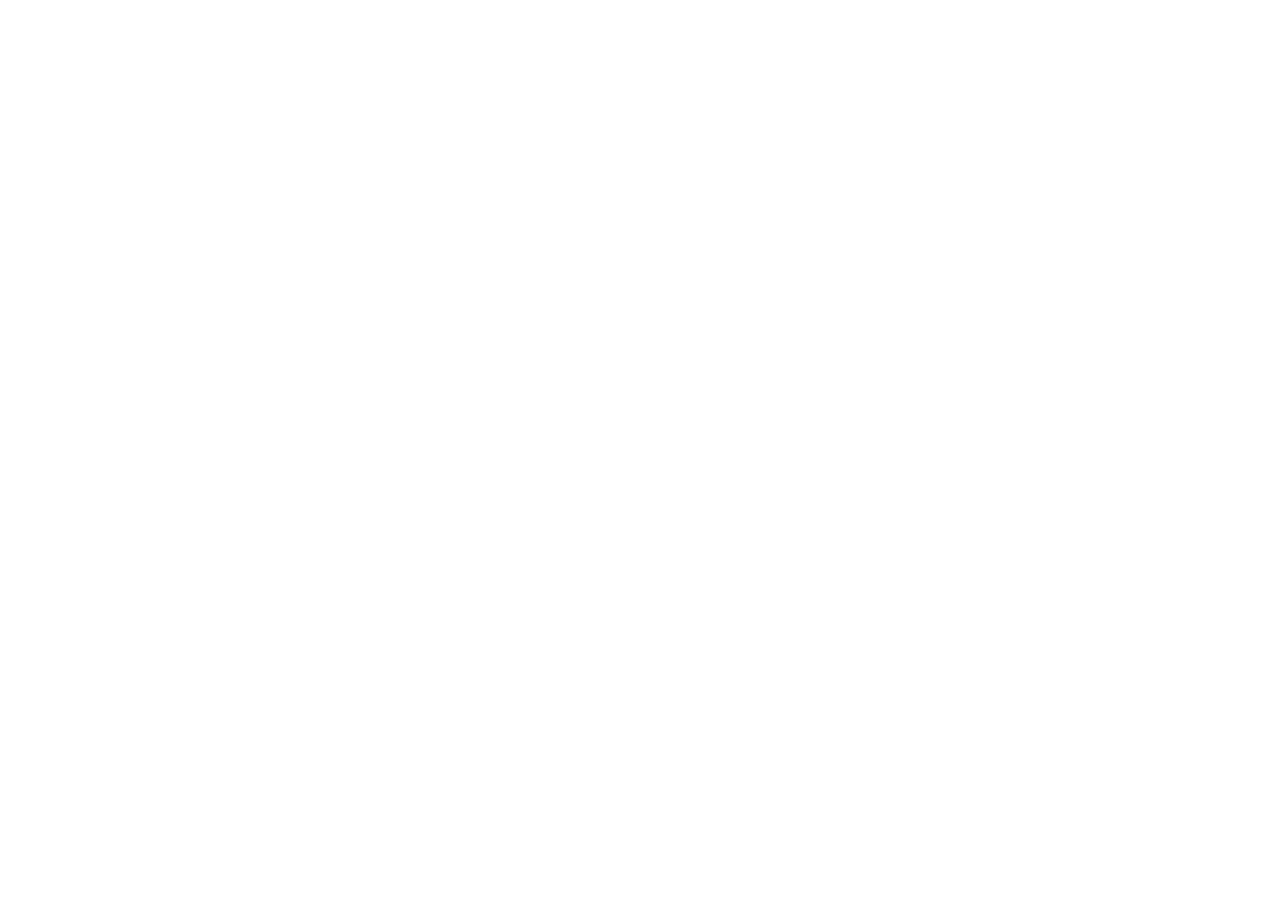
==== index.html @ 4842c847 "Add files via upload" ====
<!DOCTYPE html>
<html lang="vi">
<head>
  <meta charset="UTF-8"/>
  <meta name="viewport" content="width=device-width, initial-scale=1.0"/>
  <title>Đăng Nhập - DHDTCT LMS v1.3.0</title>
  <meta http-equiv="Content-Security-Policy" content="
    default-src 'self';
    script-src 'self' 'unsafe-inline' https://unpkg.com https://cdn.jsdelivr.net;
    style-src 'self' 'unsafe-inline' https://fonts.googleapis.com;
    font-src 'self' https://fonts.gstatic.com;
    img-src 'self' data: blob: https://*.supabase.co;
    connect-src 'self' https://*.supabase.co wss://*.supabase.co;
    object-src 'none';
    base-uri 'self';
    form-action 'self';
    frame-ancestors 'none';
  "/>
  <meta http-equiv="X-Frame-Options" content="DENY"/>
  <meta http-equiv="X-Content-Type-Options" content="nosniff"/>
  <meta http-equiv="Referrer-Policy" content="no-referrer"/>
  <link rel="icon" type="image/png" href="icons/icon-192.png"/>
  <link rel="apple-touch-icon" href="icons/icon-192.png"/>
  <link rel="stylesheet" href="style.css"/>
  <link rel="manifest" href="manifest.json"/>
  <meta name="theme-color" content="#4f46e5"/>
  <meta name="mobile-web-app-capable" content="yes"/>
  <meta name="apple-mobile-web-app-capable" content="yes"/>
  <meta name="apple-mobile-web-app-status-bar-style" content="default"/>
  <meta name="apple-mobile-web-app-title" content="Duy Ho�ng DTCT"/>

  <script src="https://unpkg.com/@supabase/supabase-js@2/dist/umd/supabase.js"></script>
</head>
<body class="auth-page" style="height:auto;min-height:100vh;display:flex;flex-direction:column;">



  <div class="auth-wrap" style="flex:1">

    <!-- MOBILE HEADER (chỉ hiện trên điện thoại) -->
    <div style="display:none" id="mobileAuthHeader">
      <div style="text-align:center;padding:2.25rem 1rem 1rem;color:#fff;position:relative;overflow:hidden">
        <!-- Vòng tròn animation -->
        <div style="position:absolute;top:-40px;left:-40px;width:160px;height:160px;background:rgba(139,92,246,.12);border-radius:50%;animation:mobileOrb1 6s ease-in-out infinite;pointer-events:none"></div>
        <div style="position:absolute;top:0;right:-30px;width:100px;height:100px;background:rgba(6,182,212,.1);border-radius:50%;animation:mobileOrb2 8s ease-in-out infinite;pointer-events:none"></div>
        <div style="position:absolute;bottom:-20px;left:30%;width:70px;height:70px;background:rgba(99,102,241,.1);border-radius:50%;animation:mobileOrb1 7s ease-in-out infinite 2s;pointer-events:none"></div>
        <!-- Các chấm sáng -->
        <div style="position:absolute;top:20%;left:10%;width:4px;height:4px;background:rgba(165,180,252,.6);border-radius:50%;animation:twinkle 3s ease-in-out infinite"></div>
        <div style="position:absolute;top:40%;right:15%;width:3px;height:3px;background:rgba(6,182,212,.7);border-radius:50%;animation:twinkle 4s ease-in-out infinite 1s"></div>
        <div style="position:absolute;top:70%;left:20%;width:3px;height:3px;background:rgba(236,72,153,.5);border-radius:50%;animation:twinkle 3.5s ease-in-out infinite .5s"></div>
        <div style="position:absolute;top:15%;right:25%;width:5px;height:5px;background:rgba(139,92,246,.5);border-radius:50%;animation:twinkle 5s ease-in-out infinite 2s"></div>
        <!-- Nội dung -->
        <div style="position:relative;z-index:1">
          <div style="width:80px;height:80px;border-radius:22px;overflow:hidden;margin:0 auto .8rem;box-shadow:0 8px 24px rgba(0,0,0,.4),0 0 0 2px rgba(255,255,255,.15);animation:logoPop .6s cubic-bezier(.34,1.56,.64,1) both">
            <img src="icons/icon-192.png" style="width:100%;height:100%;object-fit:cover"/>
          </div>
          <div style="font-weight:900;font-size:1.3rem;letter-spacing:-.4px;text-shadow:0 2px 12px rgba(0,0,0,.4)">DHDTCT LMS Education System</div>
          <div style="display:inline-flex;align-items:center;gap:.4rem;margin-top:.35rem;background:rgba(255,255,255,.1);border:1px solid rgba(255,255,255,.15);border-radius:20px;padding:.2rem .75rem;font-size:.75rem;letter-spacing:.8px;opacity:.8">
            <span style="width:6px;height:6px;background:#10b981;border-radius:50%;display:inline-block"></span>
            CẦN THƠ • SMART LEARNING PLATFORM
          </div>
        </div>
      </div>
    </div>
    <style>
      @keyframes mobileOrb1 { 0%,100%{transform:translate(0,0) scale(1)} 50%{transform:translate(15px,-15px) scale(1.1)} }
      @keyframes mobileOrb2 { 0%,100%{transform:translate(0,0) scale(1)} 50%{transform:translate(-10px,12px) scale(1.08)} }
      @keyframes twinkle { 0%,100%{opacity:.3;transform:scale(1)} 50%{opacity:1;transform:scale(1.5)} }
      @keyframes logoPop { from{opacity:0;transform:scale(.7)} to{opacity:1;transform:scale(1)} }
    </style>
    <style>@media(max-width:768px){#mobileAuthHeader{display:block!important}}</style>

    <!-- LEFT PANEL -->
    <div class="auth-left" style="flex:1.25">
      <!-- Animated canvas particles -->
      <canvas id="authCanvas" style="position:absolute;inset:0;width:100%;height:100%;pointer-events:none;z-index:0"></canvas>

      <!-- Floating shapes với animation -->
      <div style="position:absolute;top:-60px;right:-60px;width:280px;height:280px;background:rgba(99,102,241,.12);border-radius:50%;pointer-events:none;animation:floatShape 8s ease-in-out infinite"></div>
      <div style="position:absolute;bottom:-40px;left:-40px;width:200px;height:200px;background:rgba(6,182,212,.1);border-radius:50%;pointer-events:none;animation:floatShape 10s ease-in-out infinite reverse"></div>
      <div style="position:absolute;top:35%;right:8%;width:100px;height:100px;background:rgba(165,180,252,.1);border-radius:50%;pointer-events:none;animation:floatShape 7s ease-in-out infinite 1s"></div>
      <div style="position:absolute;top:60%;left:5%;width:60px;height:60px;background:rgba(6,182,212,.12);border-radius:50%;pointer-events:none;animation:floatShape 9s ease-in-out infinite 3s"></div>

      <div style="position:relative;z-index:1;display:flex;flex-direction:column;height:100%;align-items:center;justify-content:center;text-align:center">
        <!-- Brand to ở giữa -->
        <div class="brand-anim" style="margin-bottom:2.2rem">
          <div style="width:110px;height:110px;border-radius:26px;overflow:hidden;margin:0 auto 1rem;box-shadow:0 18px 40px rgba(15,23,42,.65),0 0 0 3px rgba(255,255,255,.12);backdrop-filter:blur(10px)">
            <img src="icons/icon-192.png" style="width:100%;height:100%;object-fit:cover"/>
          </div>
          <div style="font-weight:900;font-size:2.2rem;letter-spacing:-.5px;line-height:1.2">DHDTCT LMS Education System</div>
          <div style="font-size:1.1rem;opacity:.75;margin-top:.35rem;font-weight:500;letter-spacing:.4px">Nền tảng học Toán &amp; luyện thi thông minh tại Cần Thơ</div>
        </div>

        <!-- Headline -->
        <div style="flex:1;display:flex;flex-direction:column;align-items:center;text-align:center">
          <h1 style="font-size:2.5rem;font-weight:900;line-height:1.2;letter-spacing:-.5px;margin-bottom:.9rem;animation:authSlideLeft .7s ease .15s both">
            Học thông minh,<br/>chinh phục mục tiêu <span style="color:#a5b4fc">đại học</span>
          </h1>
          <p style="opacity:.8;font-size:.98rem;line-height:1.8;margin-bottom:2.1rem;max-width:340px;animation:authSlideLeft .7s ease .25s both">
            Lộ trình Toán &amp; luyện đề được thiết kế riêng cho từng lớp, video HD rõ nét, tài liệu chọn lọc — giúp bạn tập trung học phần quan trọng nhất.
          </p>

          <!-- Stats -->
          <div style="display:flex;gap:2rem;margin-bottom:2.1rem;animation:authSlideLeft .7s ease .35s both">
            <div>
              <div style="font-size:1.55rem;font-weight:900">HD</div>
              <div style="font-size:.78rem;opacity:.7;margin-top:.1rem">Video bài giảng rõ nét</div>
            </div>
            <div style="width:1px;background:rgba(255,255,255,.15)"></div>
            <div>
              <div style="font-size:1.55rem;font-weight:900">24/7</div>
              <div style="font-size:.78rem;opacity:.7;margin-top:.1rem">Chủ động thời gian học</div>
            </div>
            <div style="width:1px;background:rgba(255,255,255,.15)"></div>
            <div>
              <div style="font-size:1.55rem;font-weight:900">🔒</div>
              <div style="font-size:.78rem;opacity:.7;margin-top:.1rem">Không phân tán, không quảng cáo</div>
            </div>
          </div>

          <!-- Features -->
          <div style="display:flex;flex-direction:column;gap:.6rem;width:100%;max-width:340px;animation:authSlideLeft .7s ease .45s both">
            <div style="display:flex;align-items:center;gap:.75rem;background:rgba(15,23,42,.75);padding:.7rem 1rem;border-radius:12px;border:1px solid rgba(148,163,184,.35);box-shadow:0 10px 28px rgba(15,23,42,.6)">
              <span style="font-size:1.2rem">🎬</span>
              <div>
                <div style="font-weight:650;font-size:.86rem">Video bài giảng HD theo từng chuyên đề</div>
                <div style="font-size:.74rem;opacity:.7">Giải thích chậm rãi, dễ hiểu, bám sát đề thi</div>
              </div>
            </div>
            <div style="display:flex;align-items:center;gap:.75rem;background:rgba(255,255,255,.07);padding:.7rem 1rem;border-radius:12px;border:1px solid rgba(255,255,255,.08)">
              <span style="font-size:1.2rem">📄</span>
              <div>
                <div style="font-weight:600;font-size:.85rem">Tài liệu luyện thi chọn lọc</div>
                <div style="font-size:.73rem;opacity:.7">Phân loại mức độ: cơ bản → vận dụng cao</div>
              </div>
            </div>
            <div style="display:flex;align-items:center;gap:.75rem;background:rgba(255,255,255,.07);padding:.7rem 1rem;border-radius:12px;border:1px solid rgba(255,255,255,.08)">
              <span style="font-size:1.2rem">🏆</span>
              <div>
                <div style="font-weight:600;font-size:.85rem">Lộ trình &amp; bảng điểm cá nhân</div>
                <div style="font-size:.73rem;opacity:.7">Theo dõi tiến độ, streak và huy chương của riêng bạn</div>
              </div>
            </div>
          </div>
        </div>

        <!-- Version -->
        <div style="margin-top:2rem">
          <span style="background:rgba(255,255,255,.1);color:rgba(255,255,255,.6);font-size:.72rem;font-weight:700;padding:.25rem .7rem;border-radius:20px;letter-spacing:.5px">v1.3.0</span>
        </div>
      </div>
    </div>

    <!-- RIGHT PANEL -->
    <div class="auth-right">
      <div class="auth-box">

        <!-- Banner gợi ý laptop/tablet (chỉ hiện trên mobile) -->
        <div id="deviceTipBanner" style="display:none;background:rgba(219,234,254,.9);border:1.5px solid #93c5fd;border-radius:12px;padding:.65rem 1rem;font-size:.82rem;color:#1e40af;line-height:1.6;align-items:center;gap:.65rem">
          <span style="font-size:1.1rem;flex-shrink:0">💻</span>
          <span>Dùng <b>laptop hoặc tablet</b> để học hiệu quả hơn.</span>
        </div>
        <script>if(/Mobi|Android|iPhone|iPad/i.test(navigator.userAgent)){document.getElementById('deviceTipBanner').style.display='flex';}</script>

        <!-- Header -->
        <div style="text-align:center">
          <div style="position:relative;display:inline-block;margin-bottom:1rem">
            <div style="width:72px;height:72px;border-radius:22px;overflow:hidden;box-shadow:0 12px 32px rgba(99,102,241,.45);border:2px solid rgba(99,102,241,.2)">
              <img src="icons/icon-192.png" style="width:100%;height:100%;object-fit:cover"/>
            </div>
            <div style="position:absolute;bottom:-4px;right:-4px;width:22px;height:22px;background:#10b981;border-radius:50%;border:3px solid #fff;box-shadow:0 2px 6px rgba(16,185,129,.4)"></div>
          </div>
          <div style="font-size:1.5rem;font-weight:900;color:#0f172a;letter-spacing:-.5px;line-height:1.2">Chào mừng trở lại</div>
          <div style="font-size:.85rem;color:#94a3b8;margin-top:.3rem">Đăng nhập để tiếp tục học tập</div>
        </div>

        <!-- Form -->
        <form id="loginForm" style="display:flex;flex-direction:column;gap:.65rem;margin-top:.25rem">

          <div style="display:flex;flex-direction:column;gap:.35rem">
            <label style="font-size:.75rem;font-weight:700;color:#6366f1;letter-spacing:.5px;text-transform:uppercase">Tài khoản</label>
            <div style="display:flex;align-items:center;background:#f8faff;border:1.5px solid #e0e7ff;border-radius:14px;overflow:hidden;transition:all .2s" onfocusin="this.style.borderColor='#6366f1';this.style.boxShadow='0 0 0 3px rgba(99,102,241,.12)'" onfocusout="this.style.borderColor='#e0e7ff';this.style.boxShadow='none'">
              <span style="padding:0 .9rem;font-size:1rem;color:#94a3b8">📧</span>
              <input type="text" id="usernameInput" placeholder="Gmail hoặc tên đăng nhập" required style="flex:1;border:none;outline:none;padding:.8rem .75rem .8rem 0;background:transparent;font-size:.92rem;color:#0f172a"/>
            </div>
          </div>

          <div style="display:flex;flex-direction:column;gap:.35rem">
            <label style="font-size:.75rem;font-weight:700;color:#6366f1;letter-spacing:.5px;text-transform:uppercase">Mật khẩu</label>
            <div style="display:flex;align-items:center;background:#f8faff;border:1.5px solid #e0e7ff;border-radius:14px;overflow:hidden;transition:all .2s" onfocusin="this.style.borderColor='#6366f1';this.style.boxShadow='0 0 0 3px rgba(99,102,241,.12)'" onfocusout="this.style.borderColor='#e0e7ff';this.style.boxShadow='none'">
              <span style="padding:0 .9rem;font-size:1rem;color:#94a3b8">🔑</span>
              <input type="password" id="passwordInput" placeholder="Nhập mật khẩu" required style="flex:1;border:none;outline:none;padding:.8rem .75rem .8rem 0;background:transparent;font-size:.95rem;color:#0f172a;font-family:'Courier New',Courier,monospace;letter-spacing:.05em"/>
            </div>
            <div style="font-size:.72rem;color:#94a3b8;margin-top:.3rem;line-height:1.6">
              ⚠️ Chú ý phân biệt: chữ <b style="color:#6366f1">i</b> thường (i) và chữ <b style="color:#6366f1">L</b> hoa (L) — số <b style="color:#6366f1">1</b> (một) và chữ <b style="color:#6366f1">l</b> thường (l) — số <b style="color:#6366f1">0</b> (không) và chữ <b style="color:#6366f1">O</b> hoa (O)
            </div>
          </div>

          <div style="display:flex;justify-content:space-between;align-items:center">
            <label style="display:flex;align-items:center;gap:.4rem;font-size:.82rem;color:#64748b;cursor:pointer">
              <input type="checkbox" style="accent-color:#6366f1;width:14px;height:14px"/> Ghi nhớ đăng nhập
            </label>
            <button type="button" onclick="document.getElementById('forgotPwModal').style.display='block'" style="font-size:.82rem;color:#6366f1;font-weight:700;background:none;border:none;cursor:pointer;padding:0">Quên mật khẩu?</button>
          </div>

          <div id="loginError" class="error-msg"></div>

          <button type="submit" id="loginBtn" style="width:100%;padding:.9rem;font-size:.95rem;font-weight:800;border:none;border-radius:14px;color:#fff;cursor:pointer;position:relative;overflow:hidden;letter-spacing:.3px;background:linear-gradient(135deg,#6366f1 0%,#8b5cf6 50%,#4f46e5 100%);background-size:200% 200%;animation:gradientShift 4s ease infinite;box-shadow:0 6px 24px rgba(99,102,241,.45);transition:transform .2s,box-shadow .2s" onmouseover="this.style.transform='translateY(-2px)';this.style.boxShadow='0 10px 32px rgba(99,102,241,.55)'" onmouseout="this.style.transform='';this.style.boxShadow='0 6px 24px rgba(99,102,241,.45)'">
            <span id="loginBtnText">Đăng Nhập →</span>
            <span id="loginBtnLoader" style="display:none;position:absolute;inset:0;align-items:center;justify-content:center;gap:.5rem">
              <span style="width:16px;height:16px;border:2.5px solid rgba(255,255,255,.35);border-top-color:#fff;border-radius:50%;animation:spin .7s linear infinite;display:inline-block"></span>
              Đang xử lý...
            </span>
          </button>
        </form>

        <!-- Footer -->
        <div style="display:flex;align-items:center;gap:.5rem;margin-top:.1rem">
          <div style="flex:1;height:1px;background:#f1f5f9"></div>
          <span style="font-size:.75rem;color:#cbd5e1">hoặc</span>
          <div style="flex:1;height:1px;background:#f1f5f9"></div>
        </div>

        <div style="display:flex;justify-content:space-between;align-items:center">
          <p style="font-size:.82rem;color:#94a3b8;margin:0">Chưa có tài khoản? <span id="requestAccountBtn" style="color:#6366f1;font-weight:700;cursor:pointer">Liên hệ trợ lý</span></p>
          <a href="#" onclick="event.preventDefault();document.getElementById('guideModal').style.display='block'" style="color:#6366f1;font-size:.82rem;font-weight:700;display:flex;align-items:center;gap:.3rem">📖 Hướng dẫn</a>
        </div>

        <div style="background:linear-gradient(135deg,#fef3c7,#fde68a);border:1.5px solid #f59e0b;border-radius:12px;padding:.75rem 1rem;font-size:.82rem;color:#78350f;text-align:center;display:flex;align-items:center;justify-content:center;gap:.5rem;box-shadow:0 2px 8px rgba(245,158,11,.2)">
          <span style="font-size:1.1rem;flex-shrink:0">⚠️</span>
          <span><b style="color:#92400e">Vui lòng đọc kỹ</b> <a href="#" onclick="event.preventDefault();document.getElementById('guideModal').style.display='block'" style="color:#b45309;font-weight:800;text-decoration:underline;text-underline-offset:2px">hướng dẫn sử dụng</a> <b style="color:#92400e">trước khi liên hệ trợ lý</b></span>
        </div>

        <button id="installBtn" style="display:none;width:100%;padding:.65rem;background:linear-gradient(135deg,#6366f1,#4f46e5);color:#fff;border:none;border-radius:10px;font-size:.88rem;cursor:pointer;font-weight:700;box-shadow:0 4px 12px rgba(99,102,241,.3)">📲 Tải app về máy</button>
      </div>
    </div>
  </div>

  <!-- MODAL HƯỚNG DẪN -->
  <div id="guideModal" style="display:none;position:fixed;top:0;left:0;width:100%;height:100%;background:rgba(0,0,0,.6);z-index:999;overflow-y:auto;backdrop-filter:blur(4px)">
    <div style="max-width:580px;margin:1.5rem auto 2rem;border-radius:20px;overflow:hidden;box-shadow:0 24px 64px rgba(0,0,0,.3);position:relative">

      <!-- Header -->
      <div style="background:linear-gradient(135deg,#1e1b4b,#4338ca);padding:1.75rem 1.5rem 1.5rem;color:#fff;position:relative">
        <button onclick="document.getElementById('guideModal').style.display='none'" style="position:absolute;top:1rem;right:1rem;background:rgba(255,255,255,.15);border:none;color:#fff;width:32px;height:32px;border-radius:50%;font-size:1rem;cursor:pointer;display:flex;align-items:center;justify-content:center;transition:background .2s" onmouseover="this.style.background='rgba(255,255,255,.25)'" onmouseout="this.style.background='rgba(255,255,255,.15)'">✕</button>
        <div style="display:flex;align-items:center;gap:1rem">
          <div style="width:48px;height:48px;background:rgba(255,255,255,.15);border-radius:14px;display:flex;align-items:center;justify-content:center;font-size:1.5rem;flex-shrink:0">📖</div>
          <div>
            <div style="font-size:1.2rem;font-weight:900;letter-spacing:-.3px">Hướng dẫn sử dụng</div>
            <div style="font-size:.8rem;opacity:.65;margin-top:.2rem">DHDTCT LMS Education System</div>
          </div>
        </div>
      </div>

      <!-- Body -->
      <div style="background:#fff;padding:1.5rem;display:flex;flex-direction:column;gap:1rem">

        <!-- Xin cấp tài khoản -->
        <div style="background:#f0fdf4;border-radius:14px;padding:1rem 1.1rem;border-left:4px solid #10b981">
          <div style="display:flex;align-items:center;gap:.6rem;font-weight:800;font-size:.92rem;color:#065f46;margin-bottom:.5rem">
            <span style="background:#10b981;color:#fff;width:24px;height:24px;border-radius:6px;display:flex;align-items:center;justify-content:center;font-size:.8rem;flex-shrink:0">1</span>
            📌 Xin cấp tài khoản
          </div>
          <p style="font-size:.85rem;line-height:1.75;color:#374151;margin:0 0 .65rem">Học viên mới nhắn tin riêng cho <b>Trợ Lý Duy Hoàng - Trần Cường</b> theo đúng mẫu sau:</p>
          <div style="display:flex;flex-direction:column;gap:.35rem">
            <div style="background:#fff;border-radius:8px;padding:.4rem .75rem;font-size:.83rem;border:1px solid #bbf7d0;display:flex;align-items:center;gap:.5rem">
              <span style="font-size:.68rem;background:#dcfce7;color:#15803d;padding:.1rem .4rem;border-radius:4px;font-weight:700;flex-shrink:0">Tin 1</span>
              <span style="font-family:monospace;color:#166534;font-weight:600">xin cấp tài khoản học tập trên web vsat 6</span>
            </div>
            <div style="background:#fff;border-radius:8px;padding:.4rem .75rem;font-size:.83rem;border:1px solid #bbf7d0;display:flex;align-items:center;gap:.5rem">
              <span style="font-size:.68rem;background:#dcfce7;color:#15803d;padding:.1rem .4rem;border-radius:4px;font-weight:700;flex-shrink:0">Tin 2</span>
              <span style="font-family:monospace;color:#166534;font-weight:600">Số điện thoại (VD: 0901234567)</span>
            </div>
            <div style="background:#fff;border-radius:8px;padding:.4rem .75rem;font-size:.83rem;border:1px solid #bbf7d0;display:flex;align-items:center;gap:.5rem">
              <span style="font-size:.68rem;background:#dcfce7;color:#15803d;padding:.1rem .4rem;border-radius:4px;font-weight:700;flex-shrink:0">Tin 3</span>
              <span style="font-family:monospace;color:#166534;font-weight:600">Gmail (VD: hocsinh@gmail.com)</span>
            </div>
          </div>
          <!-- Lưu ý tách tin nhắn -->
          <div style="background:linear-gradient(135deg,#fef3c7,#fde68a);border:2px solid #f59e0b;border-radius:12px;padding:.75rem 1rem;margin-top:.6rem">
            <div style="font-weight:800;font-size:.85rem;color:#92400e;margin-bottom:.4rem;display:flex;align-items:center;gap:.4rem">
              <span>⚠️</span> Lưu ý quan trọng
            </div>
            <div style="font-size:.83rem;color:#78350f;font-weight:700;margin-bottom:.35rem">Tách riêng 3 tin nhắn — KHÔNG nhắn chung 1 tin nhắn</div>
            <div style="display:flex;flex-direction:column;gap:.25rem;font-size:.82rem;color:#92400e">
              <div>✅ Gửi <b>Tin 1</b> → rồi <b>Tin 2</b> → rồi <b>Tin 3</b> (mỗi tin 1 lần gửi)</div>
              <div>❌ Không gộp cả 3 nội dung vào <b>1 tin nhắn duy nhất</b></div>
            </div>
          </div>
        </div>

        <!-- Đăng nhập -->
        <div style="background:#eef2ff;border-radius:14px;padding:1rem 1.1rem;border-left:4px solid #6366f1">
          <div style="display:flex;align-items:center;gap:.6rem;font-weight:800;font-size:.92rem;color:#3730a3;margin-bottom:.5rem">
            <span style="background:#6366f1;color:#fff;width:24px;height:24px;border-radius:6px;display:flex;align-items:center;justify-content:center;font-size:.8rem;flex-shrink:0">2</span>
            🔐 Đăng nhập
          </div>
          <p style="font-size:.85rem;line-height:1.75;color:#374151;margin:0">Nhắn <b>Trợ Lý Duy Hoàng - Trần Cường</b> cung cấp Gmail + SĐT để nhận thông tin đăng nhập. Mỗi tài khoản chỉ hoạt động trên <b>01 thiết bị</b> tại một thời điểm.</p>
        </div>

        <!-- Xem bài học -->
        <div style="background:#e0f2fe;border-radius:14px;padding:1rem 1.1rem;border-left:4px solid #0ea5e9">
          <div style="display:flex;align-items:center;gap:.6rem;font-weight:800;font-size:.92rem;color:#0369a1;margin-bottom:.5rem">
            <span style="background:#0ea5e9;color:#fff;width:24px;height:24px;border-radius:6px;display:flex;align-items:center;justify-content:center;font-size:.8rem;flex-shrink:0">3</span>
            📚 Xem bài học
          </div>
          <p style="font-size:.85rem;line-height:1.75;color:#374151;margin:0">Vào mục <b>Bài học</b> → chọn nhóm → chọn bài để xem video và tài liệu. Hệ thống chỉ hiển thị nội dung đúng lớp bạn đã đăng ký.</p>
        </div>

        <!-- Video -->
        <div style="background:#d1fae5;border-radius:14px;padding:1rem 1.1rem;border-left:4px solid #10b981">
          <div style="display:flex;align-items:center;gap:.6rem;font-weight:800;font-size:.92rem;color:#065f46;margin-bottom:.5rem">
            <span style="background:#10b981;color:#fff;width:24px;height:24px;border-radius:6px;display:flex;align-items:center;justify-content:center;font-size:.8rem;flex-shrink:0">4</span>
            🎬 Xem video bài giảng
          </div>
          <p style="font-size:.85rem;line-height:1.75;color:#374151;margin:0">Nhấn vào thumbnail để phát video. Trên điện thoại nên <b>xoay ngang màn hình</b> để học tốt hơn. Video <b>không hỗ trợ tải xuống</b> dưới mọi hình thức.</p>
        </div>

        <!-- Bảo mật -->
        <div style="background:#fee2e2;border-radius:14px;padding:1rem 1.1rem;border-left:4px solid #ef4444">
          <div style="display:flex;align-items:center;gap:.6rem;font-weight:800;font-size:.92rem;color:#991b1b;margin-bottom:.6rem">
            <span style="background:#ef4444;color:#fff;width:24px;height:24px;border-radius:6px;display:flex;align-items:center;justify-content:center;font-size:.8rem;flex-shrink:0">!</span>
            🚨 Lưu ý bảo mật
          </div>
          <div style="display:flex;flex-direction:column;gap:.4rem">
            <div style="display:flex;gap:.5rem;font-size:.83rem;color:#374151;align-items:flex-start"><span style="color:#ef4444;flex-shrink:0">•</span>Không chia sẻ tài khoản cho người khác dưới bất kỳ hình thức nào.</div>
            <div style="display:flex;gap:.5rem;font-size:.83rem;color:#374151;align-items:flex-start"><span style="color:#ef4444;flex-shrink:0">•</span>Nghiêm cấm chụp màn hình, quay video hoặc phát tán nội dung bài giảng.</div>
            <div style="display:flex;gap:.5rem;font-size:.83rem;color:#374151;align-items:flex-start"><span style="color:#ef4444;flex-shrink:0">•</span>Mọi hoạt động bất thường được ghi nhận và báo cáo đến giáo viên.</div>
            <div style="display:flex;gap:.5rem;font-size:.83rem;color:#374151;align-items:flex-start"><span style="color:#ef4444;flex-shrink:0">•</span>Tài khoản vi phạm sẽ bị <b>khóa vĩnh viễn</b> mà không cần báo trước.</div>
          </div>
        </div>

        <!-- Liên hệ -->
        <div style="background:#f8fafc;border-radius:14px;padding:1rem 1.1rem;border:1.5px solid #e2e8f0">
          <div style="font-weight:800;font-size:.92rem;color:#0f172a;margin-bottom:.75rem">📞 Liên hệ hỗ trợ</div>
          <div style="display:flex;flex-direction:column;gap:.5rem">
            <div style="display:flex;align-items:center;gap:.75rem;background:#fff;border-radius:10px;padding:.65rem .85rem;border:1px solid #e2e8f0">
              <span style="font-size:1.2rem">🛠️</span>
              <div style="flex:1">
                <div style="font-weight:700;font-size:.85rem">Kỹ thuật & Tài khoản</div>
                <div style="font-size:.78rem;color:#64748b">Liên hệ <b>Trợ Lý Duy Hoàng - Trần Cường</b> — cung cấp Gmail, SĐT</div>
              </div>
              <a href="https://zalo.me/84869573231" target="_blank" style="display:inline-flex;align-items:center;gap:.4rem;text-decoration:none;background:linear-gradient(135deg,#0068ff,#0052cc);color:#fff;font-size:.78rem;font-weight:700;padding:.4rem .8rem;border-radius:8px;flex-shrink:0">
                <svg width="14" height="14" viewBox="0 0 48 48" fill="none"><rect width="48" height="48" rx="12" fill="white" fill-opacity="0.2"/><text x="50%" y="54%" dominant-baseline="middle" text-anchor="middle" font-size="26" font-weight="900" fill="white" font-family="Arial,sans-serif">Z</text></svg>
                Zalo
              </a>
            </div>
            <div style="display:flex;align-items:center;gap:.75rem;background:#fff;border-radius:10px;padding:.65rem .85rem;border:1px solid #e2e8f0">
              <span style="font-size:1.2rem">📐</span>
              <div><div style="font-weight:700;font-size:.85rem">Thắc mắc chuyên môn</div><div style="font-size:.78rem;color:#64748b">Liên hệ trực tiếp <b>Duy Hoàng Giáo viên</b></div></div>
            </div>
          </div>
        </div>

        <p style="text-align:center;font-size:.82rem;color:#94a3b8;font-style:italic;margin:0">Chúng tôi luôn đồng hành cùng bạn trên hành trình chinh phục đại học 💪</p>

        <button onclick="document.getElementById('guideModal').style.display='none'" style="width:100%;padding:.75rem;background:linear-gradient(135deg,#6366f1,#4f46e5);color:#fff;border:none;border-radius:12px;font-size:.92rem;font-weight:700;cursor:pointer;box-shadow:0 4px 12px rgba(99,102,241,.3)">Đã hiểu, đóng lại ✓</button>
      </div>
    </div>
  </div>

  <!-- MODAL QUÊN MẬT KHẨU -->
  <div id="forgotPwModal" style="display:none;position:fixed;top:0;left:0;width:100%;height:100%;background:rgba(0,0,0,.6);z-index:1000;overflow-y:auto;backdrop-filter:blur(4px)">
    <div style="max-width:500px;margin:1.5rem auto 2rem;border-radius:20px;overflow:hidden;box-shadow:0 24px 64px rgba(0,0,0,.3)">

      <!-- Header -->
      <div style="background:linear-gradient(135deg,#0f172a,#1e3a5f);padding:1.75rem 1.5rem 1.5rem;color:#fff;position:relative">
        <button onclick="document.getElementById('forgotPwModal').style.display='none'" style="position:absolute;top:1rem;right:1rem;background:rgba(255,255,255,.15);border:none;color:#fff;width:32px;height:32px;border-radius:50%;font-size:1rem;cursor:pointer;display:flex;align-items:center;justify-content:center" onmouseover="this.style.background='rgba(255,255,255,.25)'" onmouseout="this.style.background='rgba(255,255,255,.15)'">✕</button>
        <div style="display:flex;align-items:center;gap:1rem">
          <div style="width:48px;height:48px;background:rgba(255,255,255,.15);border-radius:14px;display:flex;align-items:center;justify-content:center;font-size:1.5rem;flex-shrink:0">🔑</div>
          <div>
            <div style="font-size:1.2rem;font-weight:900;letter-spacing:-.3px">Quên mật khẩu?</div>
            <div style="font-size:.8rem;opacity:.65;margin-top:.2rem">Quy trình cấp lại mật khẩu</div>
          </div>
        </div>
      </div>

      <!-- Body -->
      <div style="background:#fff;padding:1.5rem;display:flex;flex-direction:column;gap:.85rem">

        <p style="font-size:.88rem;color:#475569;line-height:1.7;margin:0">Hệ thống <b>không hỗ trợ tự đặt lại mật khẩu</b> để đảm bảo bảo mật. Vui lòng liên hệ Trợ Lý Duy Hoàng - Trần Cường theo quy trình dưới đây:</p>

        <!-- Bước 1 -->
        <div style="display:flex;gap:.85rem;align-items:flex-start;background:#eef2ff;border-radius:14px;padding:1rem 1.1rem">
          <div style="width:32px;height:32px;background:#6366f1;color:#fff;border-radius:50%;display:flex;align-items:center;justify-content:center;font-weight:800;font-size:.9rem;flex-shrink:0">1</div>
          <div>
            <div style="font-weight:700;font-size:.9rem;color:#3730a3;margin-bottom:.3rem">Nhắn tin cho Trợ Lý Duy Hoàng - Trần Cường</div>
            <div style="font-size:.83rem;color:#475569;line-height:1.65">Liên hệ qua Zalo và cung cấp đầy đủ thông tin xác minh.</div>
            <a href="https://zalo.me/84869573231" target="_blank" style="display:inline-flex;align-items:center;gap:.6rem;margin-top:.7rem;text-decoration:none;background:linear-gradient(135deg,#0068ff,#0052cc);color:#fff;font-size:.85rem;font-weight:700;padding:.55rem 1.1rem;border-radius:10px;box-shadow:0 4px 12px rgba(0,104,255,.35);transition:transform .15s" onmouseover="this.style.transform='translateY(-1px)'" onmouseout="this.style.transform='translateY(0)'">
              <svg width="18" height="18" viewBox="0 0 48 48" fill="none" xmlns="http://www.w3.org/2000/svg">
                <rect width="48" height="48" rx="12" fill="white" fill-opacity="0.2"/>
                <text x="50%" y="54%" dominant-baseline="middle" text-anchor="middle" font-size="22" font-weight="900" fill="white" font-family="Arial,sans-serif">Z</text>
              </svg>
              Liên hệ Zalo ngay
            </a>
          </div>
        </div>

        <!-- Bước 2 -->
        <div style="display:flex;gap:.85rem;align-items:flex-start;background:#e0f2fe;border-radius:14px;padding:1rem 1.1rem">
          <div style="width:32px;height:32px;background:#0ea5e9;color:#fff;border-radius:50%;display:flex;align-items:center;justify-content:center;font-weight:800;font-size:.9rem;flex-shrink:0">2</div>
          <div>
            <div style="font-weight:700;font-size:.9rem;color:#0369a1;margin-bottom:.3rem">Cung cấp thông tin xác minh</div>
            <div style="font-size:.83rem;color:#475569;line-height:1.65">Cần cung cấp: <b>Họ tên đầy đủ</b>, <b>Gmail đăng nhập</b>, <b>Số điện thoại</b> đã đăng ký.</div>
          </div>
        </div>

        <!-- Bước 3 -->
        <div style="display:flex;gap:.85rem;align-items:flex-start;background:#d1fae5;border-radius:14px;padding:1rem 1.1rem">
          <div style="width:32px;height:32px;background:#10b981;color:#fff;border-radius:50%;display:flex;align-items:center;justify-content:center;font-weight:800;font-size:.9rem;flex-shrink:0">3</div>
          <div>
            <div style="font-weight:700;font-size:.9rem;color:#065f46;margin-bottom:.3rem">Trợ lý xác minh & cấp lại mật khẩu</div>
            <div style="font-size:.83rem;color:#475569;line-height:1.65">Sau khi xác minh thành công, trợ lý sẽ cấp lại mật khẩu mới trong thời gian sớm nhất.</div>
          </div>
        </div>

        <!-- Lưu ý -->
        <div style="background:#fffbeb;border:1px solid #fde68a;border-radius:12px;padding:.85rem 1rem;font-size:.82rem;color:#92400e;line-height:1.65">
          ⚠️ <b>Lưu ý:</b> Không cung cấp thông tin tài khoản cho bất kỳ ai khác ngoài trợ lý chính thức. Mọi yêu cầu đổi mật khẩu đều được ghi lại để đảm bảo an toàn.
        </div>

        <button onclick="document.getElementById('forgotPwModal').style.display='none'" style="width:100%;padding:.75rem;background:linear-gradient(135deg,#0f172a,#1e3a5f);color:#fff;border:none;border-radius:12px;font-size:.92rem;font-weight:700;cursor:pointer;box-shadow:0 4px 12px rgba(0,0,0,.2)">Đã hiểu ✓</button>
      </div>
    </div>
  </div>

  <script>
    const { createClient } = supabase;    const db = createClient(
      'https://gojpmogjretoxplydjvg.supabase.co',
      'eyJhbGciOiJIUzI1NiIsInR5cCI6IkpXVCJ9.eyJpc3MiOiJzdXBhYmFzZSIsInJlZiI6ImdvanBtb2dqcmV0b3hwbHlkanZnIiwicm9sZSI6ImFub24iLCJpYXQiOjE3Nzc0Nzg4ODEsImV4cCI6MjA5MzA1NDg4MX0.iLCNd2VRMiZoFp6_KclZlFsOenUNoM041tl1fobHKDA'
    );

    // Đăng ký Service Worker (PWA)
    if ('serviceWorker' in navigator) {
      navigator.serviceWorker.register('./sw.js').catch(() => {});

      // Tự động reload khi có bản cập nhật mới
      navigator.serviceWorker.addEventListener('message', e => {
        if (e.data?.type === 'SW_UPDATED') window.location.reload();
      });
    }

    // Hash mật khẩu admin bằng SHA-256 trước khi lưu
    async function hashPw(str) {
      const buf = await crypto.subtle.digest('SHA-256', new TextEncoder().encode(str));
      return Array.from(new Uint8Array(buf)).map(b => b.toString(16).padStart(2,'0')).join('');
    }

    // Lưu thông tin admin dạng hash (không lưu plaintext)
    (async () => {
      const stored = localStorage.getItem('dh_teacher');
      if (!stored || !JSON.parse(stored).hashed) {
        const h = await hashPw('admindH89065');
        localStorage.setItem('dh_teacher', JSON.stringify({ username: 'admin124532Dh', passwordHash: h, full_name: 'Admin', hashed: true }));
      }
    })();

    let role = 'student';
    document.addEventListener('DOMContentLoaded', () => {
      document.getElementById('requestAccountBtn')?.addEventListener('click', () => document.getElementById('requestAccountModal').style.display='block');
      document.getElementById('requestAccountModal')?.addEventListener('click', e => { if(e.target===document.getElementById('requestAccountModal')) document.getElementById('requestAccountModal').style.display='none'; });
      document.getElementById('forgotPwModal')?.addEventListener('click', e => { if(e.target===document.getElementById('forgotPwModal')) document.getElementById('forgotPwModal').style.display='none'; });
      document.getElementById('guideModal')?.addEventListener('click', e => { if(e.target===document.getElementById('guideModal')) document.getElementById('guideModal').style.display='none'; });

      // PWA Install prompt
      document.getElementById('installBtn')?.addEventListener('click', async () => {
        if (!deferredPrompt) return;
        deferredPrompt.prompt();
        const { outcome } = await deferredPrompt.userChoice;
        deferredPrompt = null;
        if (outcome === 'accepted') document.getElementById('installBtn').style.display = 'none';
      });

      document.getElementById('loginForm')?.addEventListener('submit', async e => {
        e.preventDefault();
        const btn = document.getElementById('loginBtn');
        const btnText = document.getElementById('loginBtnText');
        const btnLoader = document.getElementById('loginBtnLoader');
        btn.classList.add('loading');
        btnText.style.display = 'none';
        btnLoader.style.display = 'flex';
        const u = document.getElementById('usernameInput').value.trim();
        const p = document.getElementById('passwordInput').value.trim();
        const err = document.getElementById('loginError');
        err.textContent = '';

        function resetLoading(msg) {
          btn.classList.remove('loading');
          btnText.style.display = '';
          btnLoader.style.display = 'none';
          if (msg) err.textContent = msg;
        }

        try {
          // Kiểm tra admin trước
          const t = JSON.parse(localStorage.getItem('dh_teacher') || 'null');
          if (!t) {
            const h = await hashPw('admindH89065');
            localStorage.setItem('dh_teacher', JSON.stringify({ username: 'admin124532Dh', passwordHash: h, full_name: 'Admin', hashed: true }));
          }
          const teacher = JSON.parse(localStorage.getItem('dh_teacher'));
          const inputHash = await hashPw(p);
          if (u === teacher.username && inputHash === teacher.passwordHash) {
            localStorage.removeItem('dh_admin_attempts');
            sessionStorage.setItem('dh_role', 'teacher');
            sessionStorage.setItem('dh_user', u);
            sessionStorage.setItem('dh_name', teacher.full_name);
            window.location.href = 'admin.html';
            return;
          }

          if (u === teacher.username) {
            const attempts = (parseInt(localStorage.getItem('dh_admin_attempts') || '0')) + 1;
            localStorage.setItem('dh_admin_attempts', attempts);
            resetLoading(`Sai mật khẩu. (${attempts} lần)`);
            if (attempts >= 3) {
              await db.from('alerts').insert({ username: u, student_name: 'Không xác định', class_name: '', reason: `Cố đăng nhập tài khoản Admin sai ${attempts} lần` });
            }
            return;
          }

          // Đăng nhập học sinh
          const { data: student } = await db.from('students').select('*').eq('username', u).single();
          if (!student) { resetLoading('Sai tên đăng nhập hoặc mật khẩu.'); return; }

          const isPlainMatch = student.password === p || student.password === p.toLowerCase() || student.password === p.toUpperCase();
          const isHashMatch  = student.password === inputHash;
          // Thử thêm hash không trim (phòng trường hợp mật khẩu có khoảng trắng)
          const pRaw = document.getElementById('passwordInput').value;
          const inputHashRaw = await hashPw(pRaw);
          const isHashRawMatch = student.password === inputHashRaw;
          if (!isPlainMatch && !isHashMatch && !isHashRawMatch) {
            const attempts = (student.login_attempts || 0) + 1;
            const updates = { login_attempts: attempts };
            if (attempts >= 5) {
              updates.active = false;
              await db.from('students').update(updates).eq('id', student.id);
              await db.from('alerts').insert({ username: u, student_name: student.full_name, class_name: student.class_name||'', reason: `Đăng nhập sai mật khẩu ${attempts} lần - tài khoản bị khóa` });
              resetLoading(`Tài khoản đã bị khóa do nhập sai mật khẩu ${attempts} lần. trợ lý và giáo viên ko hổ trợ duy trì tài khoản.`);
            } else {
              await db.from('students').update(updates).eq('id', student.id);
              if (attempts >= 3) await db.from('alerts').insert({ username: u, student_name: student.full_name, class_name: student.class_name||'', reason: `Đăng nhập sai mật khẩu ${attempts} lần liên tiếp` });
              resetLoading(`Sai mật khẩu. Còn ${5 - attempts} lần trước khi bị khóa.`);
            }
            return;
          }

          if (!student.active) {
            if (student.class_name) {
              const { data: cls } = await db.from('classes').select('end_date').eq('name', student.class_name).single();
              if (cls?.end_date) {
                const endDate = new Date(cls.end_date); endDate.setHours(0,0,0,0);
                const today = new Date(); today.setHours(0,0,0,0);
                if (today > endDate) { resetLoading(`Khóa học "${student.class_name}" đã kết thúc vào ngày ${endDate.toLocaleDateString('vi-VN')}. trợ lý và giáo viên ko hổ trợ duy trì tài khoản.`); return; }
              }
            }
            resetLoading('Tài khoản đã bị khóa. trợ lý và giáo viên ko hổ trợ duy trì tài khoản.');
            return;
          }

          if (student.class_name && !student.manually_unlocked) {
            const { data: cls } = await db.from('classes').select('end_date').eq('name', student.class_name).single();
            if (cls?.end_date) {
              const today = new Date(); today.setHours(0,0,0,0);
              const endDate = new Date(cls.end_date); endDate.setHours(0,0,0,0);
              if (today > endDate) {
                if (student.active) await db.from('students').update({ active: false }).eq('id', student.id);
                resetLoading(`Khóa học "${student.class_name}" đã kết thúc vào ngày ${endDate.toLocaleDateString('vi-VN')}. trợ lý và giáo viên ko hổ trợ duy trì tài khoản.`);
                return;
              }
            }
          }

          const now = new Date();
          if (student.last_login) {
            const diff = (now - new Date(student.last_login)) / 1000 / 60;
            if (diff < 5 && student.session_token) {
              await db.from('alerts').insert({ username: u, student_name: student.full_name, class_name: student.class_name||'', reason: 'Đăng nhập từ thiết bị khác trong vòng 5 phút' });
            }
          }

          const token = Math.random().toString(36).slice(2) + Date.now();
          const updatePayload = { session_token: token, login_attempts: 0, last_login: now.toISOString(), is_online: true, last_seen: now.toISOString() };
          if (isPlainMatch || isHashRawMatch) updatePayload.password = await hashPw(p);

          // Ghi token mới vào DB — thiết bị cũ sẽ nhận Realtime event và tự đăng xuất ngay
          await db.from('students').update(updatePayload).eq('id', student.id);

          const hadOldSession = !!student.session_token;
          if (hadOldSession) {
            await db.from('alerts').insert({ username: u, student_name: student.full_name, class_name: student.class_name||'', reason: 'Đăng nhập thiết bị mới — thiết bị cũ bị đăng xuất tức thì' });
          }

          sessionStorage.setItem('dh_role', 'student');
          sessionStorage.setItem('dh_user', u);
          sessionStorage.setItem('dh_name', student.full_name);
          sessionStorage.setItem('dh_token', token);
          sessionStorage.setItem('dh_code', student.student_code || u);

          // Parse thông tin thiết bị
          const ua = navigator.userAgent;
          const browser = ua.includes('Chrome') && !ua.includes('Edg') ? 'Chrome'
            : ua.includes('Safari') && !ua.includes('Chrome') ? 'Safari'
            : ua.includes('Firefox') ? 'Firefox'
            : ua.includes('Edg') ? 'Edge'
            : ua.includes('OPR') ? 'Opera' : 'Khác';
          const os = ua.includes('Windows') ? 'Windows'
            : ua.includes('iPhone') || ua.includes('iPad') ? 'iOS'
            : ua.includes('Android') ? 'Android'
            : ua.includes('Mac') ? 'macOS'
            : ua.includes('Linux') ? 'Linux' : 'Khác';
          const deviceType = /Mobi|Android|iPhone|iPad/i.test(ua) ? 'Mobile' : 'Desktop';
          const deviceInfo = `${browser} • ${os} • ${deviceType}`;

          try { db.from('login_logs').insert({ username: u, student_name: student.full_name, class_name: student.class_name||'', device_info: deviceInfo, browser, os, device_type: deviceType }).then(() => {}); } catch(e) {}

          // Hiện thông báo đăng nhập thiết bị mới nếu có phiên cũ
          const noticeEl = document.getElementById('monitorNotice');
          if (hadOldSession) {
            // Thêm dòng cảnh báo thiết bị cũ bị đăng xuất
            const extra = document.createElement('div');
            extra.style.cssText = 'margin-top:.5rem;font-size:.82rem;color:#f59e0b;font-weight:600';
            extra.textContent = '⚠️ Thiết bị đang đăng nhập trước đó đã bị đăng xuất.';
            noticeEl.appendChild(extra);
          }
          noticeEl.style.display = 'flex';
          setTimeout(() => { window.location.href = 'student.html'; }, 5000);

        } catch(err2) {
          console.error('Login error:', err2);
          resetLoading('Có lỗi xảy ra. Vui lòng thử lại.');
        }
      });
    });

    // Auto-lock tài khoản khi lớp hết hạn
    (async function autoLockExpired() {
      try {
        const today = new Date(); today.setHours(0,0,0,0);
        const { data: classes } = await db.from('classes').select('name,end_date');
        const expired = (classes||[]).filter(c => c.end_date && new Date(c.end_date) < today).map(c => c.name);
        if (!expired.length) return;
        await db.from('students').update({ active: false }).in('class_name', expired).eq('active', true).eq('manually_unlocked', false);
      } catch(e) {}
    })();

    // PWA Install prompt
    let deferredPrompt = null;
    window.addEventListener('beforeinstallprompt', e => {
      e.preventDefault();
      deferredPrompt = e;
      document.getElementById('installBtn').style.display = 'block';
    });
    window.addEventListener('appinstalled', () => {
      document.getElementById('installBtn').style.display = 'none';
    });
  </script>

  <script>
    // ── BẢO MẬT TRANG ĐĂNG NHẬP ──

    // Chặn chuột phải
    document.addEventListener('contextmenu', e => { e.preventDefault(); e.stopPropagation(); return false; }, true);

    // Chặn tất cả phím tắt
    document.addEventListener('keydown', e => {
      const ctrl = e.ctrlKey || e.metaKey;
      const k = e.key;
      const inInput = ['INPUT','TEXTAREA'].includes(e.target.tagName);
      const allowed = ['Tab','Enter','Backspace','ArrowLeft','ArrowRight','ArrowUp','ArrowDown','Delete'];
      if (allowed.includes(k)) return;
      // Cho phép Ctrl+A, Ctrl+V trong input
      if (ctrl && inInput && ['a','A','v','V'].includes(k)) return;
      if (ctrl) { e.preventDefault(); e.stopImmediatePropagation(); return; }
      if (e.altKey && k !== 'Alt') { e.preventDefault(); e.stopImmediatePropagation(); return; }
      if (/^F\d+$/.test(k)) { e.preventDefault(); e.stopImmediatePropagation(); return; }
      if (['PrintScreen','ScrollLock','Pause'].includes(k)) { e.preventDefault(); e.stopImmediatePropagation(); return; }
    }, true);

    // Chặn copy/cut/drag
    document.addEventListener('copy',      e => { e.preventDefault(); e.stopPropagation(); }, true);
    document.addEventListener('cut',       e => { e.preventDefault(); e.stopPropagation(); }, true);
    document.addEventListener('dragstart', e => { e.preventDefault(); e.stopPropagation(); }, true);

    // Chặn iframe embedding
    if (window.top !== window.self) { window.top.location = window.self.location; }

    // Phát hiện Bot/WebDriver
    (function() {
      if (navigator.webdriver || !!window.callPhantom || !!window._phantom || !!window.__nightmare) {
        document.body.innerHTML = ''; location.href = 'about:blank';
      }
    })();

    // Chặn zoom wheel + pinch
    document.addEventListener('wheel', e => { if (e.ctrlKey) e.preventDefault(); }, { passive: false });
    document.addEventListener('touchstart', e => { if (e.touches.length > 1) e.preventDefault(); }, { passive: false });

    // ── Phát hiện DevTools ──
    let _dtOpen = false;
    function _onDTOpen() {
      if (_dtOpen) return; _dtOpen = true;
      document.body.style.filter = 'brightness(0)';
      document.body.style.pointerEvents = 'none';
    }
    function _onDTClose() {
      _dtOpen = false;
      document.body.style.filter = '';
      document.body.style.pointerEvents = '';
    }
    // Chỉ check trên desktop, bỏ qua mobile (thanh địa chỉ làm false positive)
    if (!/Mobi|Android|iPhone|iPad/i.test(navigator.userAgent)) {
      setInterval(() => {
        const w = window.outerWidth  - window.innerWidth;
        const h = window.outerHeight - window.innerHeight;
        if (w > 200 || h > 200) _onDTOpen(); else _onDTClose();
      }, 1000);
    }

    // Chặn console
    (function() {
      const noop = () => {};
      ['log','warn','error','info','debug','table','dir','dirxml','group','groupEnd','time','timeEnd','assert'].forEach(m => {
        try { console[m] = noop; } catch(e) {}
      });
    })();
  </script>
  <footer style="text-align:center;padding:1.5rem 1rem;font-size:.76rem;color:#888;background:#0f172a;border-top:1px solid #1e293b;margin-top:0;line-height:1.9">
    <p>© Bản quyền thuộc về <b>DHDTCT LMS Education System</b>. Toàn bộ nội dung trên website bao gồm video bài giảng, tài liệu học tập, đề luyện thi, hình ảnh, giao diện và hệ thống quản lý đều thuộc quyền sở hữu của chúng tôi và được pháp luật bảo hộ.</p>
    <p>Nghiêm cấm mọi hành vi sao chép, chỉnh sửa, phát tán, chia sẻ hoặc sử dụng dưới bất kỳ hình thức nào khi chưa có sự cho phép bằng văn bản từ chủ sở hữu.</p>
    <p>Mọi hành vi vi phạm bản quyền sẽ bị xử lý theo quy định của pháp luật hiện hành.</p>
    <p style="margin-top:.5rem;color:#555;font-size:.72rem">Phiên bản <b style="color:#6366f1">v1.3.0</b> • <span style="color:#6366f1">by.trcuong</span></p>
  </footer>

  <!-- THÔNG BÁO GIÁM SÁT -->
  <div id="monitorNotice" style="display:none;position:fixed;inset:0;background:rgba(0,0,0,.85);z-index:9999;flex-direction:column;align-items:center;justify-content:center;gap:1rem;text-align:center;padding:2rem">
    <div style="font-size:3rem">⚠️</div>
    <div style="color:#ffcc00;font-size:1.2rem;font-weight:700">CẢNH BÁO</div>
    <div style="color:#fff;font-size:.92rem;max-width:340px;line-height:1.8">
      Nghiêm cấm mọi hành vi quay màn hình, chụp màn hình hoặc ghi lại nội dung dưới mọi hình thức.<br/>
      Hệ thống đang giám sát toàn bộ hoạt động và có khả năng phát hiện các hành vi bất thường.<br/>
      Mọi vi phạm sẽ bị ghi nhận, lưu bằng chứng và xử lý nghiêm khắc.
    </div>
    <div style="display:flex;align-items:center;gap:8px;margin-top:.5rem">
      <span style="width:10px;height:10px;background:#ff3b3b;border-radius:50%;display:inline-block;animation:monitorBlink 1s infinite"></span>
      <span style="color:#ff3b3b;font-size:.85rem;font-weight:600">ĐANG GHI • LIVE</span>
    </div>
    <div style="color:#888;font-size:.78rem;margin-top:.5rem">Đang vào hệ thống...</div>
  </div>
  <style>@keyframes monitorBlink{0%,100%{opacity:1}50%{opacity:.2}}</style>

  <!-- MODAL XIN CẤP TÀI KHOẢN -->
  <div id="requestAccountModal" style="display:none;position:fixed;top:0;left:0;width:100%;height:100%;background:rgba(0,0,0,.6);z-index:999;overflow-y:auto;backdrop-filter:blur(4px)">
    <div style="max-width:520px;margin:1.5rem auto 2rem;border-radius:20px;overflow:hidden;box-shadow:0 24px 64px rgba(0,0,0,.3)">

      <!-- Header -->
      <div style="background:linear-gradient(135deg,#1e1b4b,#4338ca);padding:1.75rem 1.5rem 1.5rem;color:#fff;position:relative">
        <button onclick="document.getElementById('requestAccountModal').style.display='none'" style="position:absolute;top:1rem;right:1rem;background:rgba(255,255,255,.15);border:none;color:#fff;width:32px;height:32px;border-radius:50%;font-size:1rem;cursor:pointer;display:flex;align-items:center;justify-content:center" onmouseover="this.style.background='rgba(255,255,255,.25)'" onmouseout="this.style.background='rgba(255,255,255,.15)'">✕</button>
        <div style="display:flex;align-items:center;gap:1rem">
          <div style="width:48px;height:48px;background:rgba(255,255,255,.15);border-radius:14px;display:flex;align-items:center;justify-content:center;font-size:1.5rem;flex-shrink:0">📌</div>
          <div>
            <div style="font-size:1.15rem;font-weight:900;letter-spacing:-.3px">Xin cấp tài khoản học tập</div>
            <div style="font-size:.8rem;opacity:.65;margin-top:.2rem">DHDTCT LMS Education System</div>
          </div>
        </div>
      </div>

      <!-- Body -->
      <div style="background:#fff;padding:1.5rem;display:flex;flex-direction:column;gap:.85rem">

        <p style="font-size:.88rem;color:#475569;line-height:1.7;margin:0">Học viên mới vui lòng nhắn tin riêng cho <b>Trợ Lý Duy Hoàng - Trần Cường</b> để xin cấp tài khoản học trên web. Link website đã được ghim trên nhóm.</p>

        <!-- Bước 1 -->
        <div style="background:#eef2ff;border-radius:14px;padding:1rem 1.1rem;border-left:4px solid #6366f1">
          <div style="font-weight:800;font-size:.9rem;color:#3730a3;margin-bottom:.4rem;display:flex;align-items:center;gap:.5rem">
            <span style="background:#6366f1;color:#fff;width:24px;height:24px;border-radius:6px;display:flex;align-items:center;justify-content:center;font-size:.8rem;flex-shrink:0">1</span>
            Tin nhắn đầu tiên
          </div>
          <div style="background:#fff;border-radius:10px;padding:.65rem 1rem;font-size:.88rem;color:#1e1b4b;font-weight:700;border:1.5px dashed #c7d2fe;text-align:center;letter-spacing:.2px">
            "xin cấp tài khoản học tập trên web vsat 6"
          </div>
        </div>

        <!-- Bước 2 -->
        <div style="background:#e0f2fe;border-radius:14px;padding:1rem 1.1rem;border-left:4px solid #0ea5e9">
          <div style="font-weight:800;font-size:.9rem;color:#0369a1;margin-bottom:.5rem;display:flex;align-items:center;gap:.5rem">
            <span style="background:#0ea5e9;color:#fff;width:24px;height:24px;border-radius:6px;display:flex;align-items:center;justify-content:center;font-size:.8rem;flex-shrink:0">2</span>
            Gửi riêng 2 dòng
          </div>
          <div style="display:flex;flex-direction:column;gap:.4rem">
            <div style="background:#fff;border-radius:8px;padding:.5rem .85rem;font-size:.85rem;color:#0369a1;font-weight:700;border:1px solid #bae6fd">Dòng 1: Số điện thoại</div>
            <div style="background:#fff;border-radius:8px;padding:.5rem .85rem;font-size:.85rem;color:#0369a1;font-weight:700;border:1px solid #bae6fd">Dòng 2: Gmail</div>
          </div>
          <!-- Ví dụ -->
          <div style="margin-top:.35rem;background:#f0fdf4;border-radius:10px;padding:.65rem .9rem;border:1px solid #bbf7d0">
            <div style="font-size:.72rem;color:#15803d;font-weight:700;margin-bottom:.5rem;text-transform:uppercase;letter-spacing:.4px">✅ Ví dụ đúng — 3 tin nhắn riêng</div>
            <div style="display:flex;flex-direction:column;gap:.4rem">
              <div style="background:#fff;border-radius:8px;padding:.45rem .75rem;font-family:monospace;font-size:.85rem;color:#166534;border:1px solid #bbf7d0;display:flex;align-items:center;gap:.5rem">
                <span style="font-size:.7rem;background:#dcfce7;color:#15803d;padding:.1rem .4rem;border-radius:4px;font-weight:700;flex-shrink:0">Tin 1</span>
                xin cấp tài khoản học tập trên web vsat 6
              </div>
              <div style="background:#fff;border-radius:8px;padding:.45rem .75rem;font-family:monospace;font-size:.85rem;color:#166534;border:1px solid #bbf7d0;display:flex;align-items:center;gap:.5rem">
                <span style="font-size:.7rem;background:#dcfce7;color:#15803d;padding:.1rem .4rem;border-radius:4px;font-weight:700;flex-shrink:0">Tin 2</span>
                0901234567
              </div>
              <div style="background:#fff;border-radius:8px;padding:.45rem .75rem;font-family:monospace;font-size:.85rem;color:#166534;border:1px solid #bbf7d0;display:flex;align-items:center;gap:.5rem">
                <span style="font-size:.7rem;background:#dcfce7;color:#15803d;padding:.1rem .4rem;border-radius:4px;font-weight:700;flex-shrink:0">Tin 3</span>
                hocsinh@gmail.com
              </div>
            </div>
          </div>
          <div style="background:#fef2f2;border-radius:10px;padding:.65rem .9rem;border:1px solid #fecaca">
            <div style="font-size:.72rem;color:#dc2626;font-weight:700;margin-bottom:.35rem;text-transform:uppercase;letter-spacing:.4px">❌ Ví dụ sai</div>
            <div style="font-family:monospace;font-size:.85rem;color:#991b1b;line-height:1.9">SĐT: 0901234567 Gmail: hocsinh@gmail.com</div>
          </div>
        <div style="background:#fff7ed;border-radius:12px;padding:.85rem 1rem;border:1px solid #fed7aa">
          <div style="display:flex;flex-direction:column;gap:.35rem;font-size:.83rem;color:#9a3412">
            <div>❌ Không ghi chung một dòng</div>
            <div>❌ Không ghi chữ "SĐT" hoặc "Gmail" phía trước</div>
            <div>❌ Không gửi thiếu thông tin</div>
          </div>
        </div>

        <!-- Lưu ý tách tin nhắn -->
        <div style="background:linear-gradient(135deg,#fef3c7,#fde68a);border:2px solid #f59e0b;border-radius:14px;padding:1rem 1.1rem">
          <div style="font-weight:800;font-size:.9rem;color:#92400e;margin-bottom:.6rem;display:flex;align-items:center;gap:.5rem">
            <span style="font-size:1.1rem">⚠️</span> Lưu ý quan trọng
          </div>
          <div style="font-size:.85rem;color:#78350f;font-weight:700;margin-bottom:.5rem">
            Tách riêng 3 tin nhắn — KHÔNG nhắn chung 1 tin nhắn
          </div>
          <div style="display:flex;flex-direction:column;gap:.35rem;font-size:.83rem;color:#92400e">
            <div style="display:flex;gap:.5rem;align-items:flex-start"><span style="flex-shrink:0">✅</span><span>Gửi <b>Tin 1</b> → chờ → gửi <b>Tin 2</b> → chờ → gửi <b>Tin 3</b></span></div>
            <div style="display:flex;gap:.5rem;align-items:flex-start"><span style="flex-shrink:0">❌</span><span>Không gộp cả 3 nội dung vào <b>1 tin nhắn duy nhất</b></span></div>
          </div>
        </div>

        <div style="background:#fffbeb;border:1px solid #fde68a;border-radius:10px;padding:.75rem 1rem;font-size:.82rem;color:#92400e;line-height:1.65">
          ⚠️ Những trường hợp gửi sai mẫu, ghi thiếu, nhắn không rõ nội dung hoặc spam sẽ được trả lời chậm hơn do hệ thống cần kiểm tra lại.
        </div>

        <!-- Nút Zalo -->
        <a href="https://zalo.me/84869573231" target="_blank" style="display:flex;align-items:center;justify-content:center;gap:.75rem;text-decoration:none;background:linear-gradient(135deg,#0068ff,#0052cc);color:#fff;font-size:.92rem;font-weight:700;padding:.8rem 1.25rem;border-radius:12px;box-shadow:0 4px 12px rgba(0,104,255,.35);transition:transform .15s" onmouseover="this.style.transform='translateY(-1px)'" onmouseout="this.style.transform=''">
          <svg width="20" height="20" viewBox="0 0 48 48" fill="none" xmlns="http://www.w3.org/2000/svg"><rect width="48" height="48" rx="12" fill="white" fill-opacity="0.2"/><text x="50%" y="54%" dominant-baseline="middle" text-anchor="middle" font-size="24" font-weight="900" fill="white" font-family="Arial,sans-serif">Z</text></svg>
          Nhắn Zalo cho Trợ Lý Duy Hoàng - Trần Cường
        </a>

        <button id="closeRequestAccountBtn2" onclick="document.getElementById('requestAccountModal').style.display='none'" style="width:100%;padding:.7rem;background:#f1f5f9;color:#475569;border:none;border-radius:12px;font-size:.88rem;font-weight:600;cursor:pointer">Đóng</button>
      </div>
    </div>
  </div>

  <style>
    /* Auth left animations */
    @keyframes floatShape {
      0%,100% { transform: translateY(0) scale(1); }
      50%      { transform: translateY(-20px) scale(1.05); }
    }
    @keyframes authFadeIn {
      from { opacity:0; transform:translateY(24px); }
      to   { opacity:1; transform:translateY(0); }
    }
    @keyframes authSlideLeft {
      from { opacity:0; transform:translateX(-30px); }
      to   { opacity:1; transform:translateX(0); }
    }
    .auth-left > * { position:relative; z-index:1; }
    .auth-left .brand-anim  { animation: authSlideLeft .7s ease both; }
    .auth-left .title-anim  { animation: authSlideLeft .7s ease .15s both; }
    .auth-left .stats-anim  { animation: authSlideLeft .7s ease .3s both; }
    .auth-left .feat-anim   { animation: authSlideLeft .7s ease .45s both; }
    .auth-box               { animation: authFadeIn .6s ease .2s both; }
  </style>

  <script>
    // Particles animation trên canvas
    const canvas = document.getElementById('authCanvas');
    if (canvas) {
      const ctx = canvas.getContext('2d');
      let W, H, particles = [];

      function resize() {
        W = canvas.width  = canvas.offsetWidth;
        H = canvas.height = canvas.offsetHeight;
      }
      resize();
      window.addEventListener('resize', resize);

      function rand(min, max) { return Math.random() * (max - min) + min; }

      for (let i = 0; i < 40; i++) {
        particles.push({
          x: rand(0, W), y: rand(0, H),
          r: rand(1, 3),
          vx: rand(-.3, .3), vy: rand(-.5, -.1),
          alpha: rand(.2, .6)
        });
      }

      function draw() {
        ctx.clearRect(0, 0, W, H);
        particles.forEach(p => {
          ctx.beginPath();
          ctx.arc(p.x, p.y, p.r, 0, Math.PI * 2);
          ctx.fillStyle = `rgba(165,180,252,${p.alpha})`;
          ctx.fill();

          p.x += p.vx; p.y += p.vy;
          if (p.y < -5) { p.y = H + 5; p.x = rand(0, W); }
          if (p.x < -5) p.x = W + 5;
          if (p.x > W + 5) p.x = -5;
        });

        // Vẽ đường nối giữa các particle gần nhau
        for (let i = 0; i < particles.length; i++) {
          for (let j = i + 1; j < particles.length; j++) {
            const dx = particles[i].x - particles[j].x;
            const dy = particles[i].y - particles[j].y;
            const dist = Math.sqrt(dx*dx + dy*dy);
            if (dist < 80) {
              ctx.beginPath();
              ctx.moveTo(particles[i].x, particles[i].y);
              ctx.lineTo(particles[j].x, particles[j].y);
              ctx.strokeStyle = `rgba(165,180,252,${.15 * (1 - dist/80)})`;
              ctx.lineWidth = .5;
              ctx.stroke();
            }
          }
        }
        requestAnimationFrame(draw);
      }
      draw();
    }
  </script>

  <div style="text-align:center;padding:.6rem;font-size:.75rem;color:rgba(255,255,255,.5);background:transparent;letter-spacing:.5px">
    by.trcuong
  </div>


</body>
</html>
---- style.css ----
@import url('https://fonts.googleapis.com/css2?family=Inter:wght@400;500;600;700;800;900&display=swap');

*, *::before, *::after { box-sizing: border-box; margin: 0; padding: 0; }
canvas { display: block; }

:root {
  --primary: #6366f1;
  --primary-dark: #4f46e5;
  --primary-darker: #3730a3;
  --primary-light: #eef2ff;
  --accent: #06b6d4;
  --success: #10b981;
  --danger: #ef4444;
  --warning: #f59e0b;
  --bg: #f1f5f9;
  --card: #ffffff;
  --text: #0f172a;
  --muted: #64748b;
  --border: #e2e8f0;
  --sidebar-w: 248px;
  --radius: 14px;
  --shadow: 0 1px 3px rgba(0,0,0,.06), 0 4px 16px rgba(0,0,0,.06);
  --shadow-md: 0 4px 24px rgba(0,0,0,.10);
  --shadow-lg: 0 8px 40px rgba(0,0,0,.14);
}

/* ===================== DARK MODE ===================== */
body.dark-mode {
  --bg: #0f172a;
  --card: #1e293b;
  --text: #e2e8f0;
  --muted: #94a3b8;
  --border: #334155;
  --primary-light: #1e1b4b;
  --shadow: 0 1px 3px rgba(0,0,0,.3), 0 4px 12px rgba(0,0,0,.2);
  --shadow-md: 0 4px 24px rgba(0,0,0,.4);
  --shadow-lg: 0 8px 40px rgba(0,0,0,.5);
}
body.dark-mode .data-table tbody tr:hover { background: #263548; }
body.dark-mode input:not([type="checkbox"]),
body.dark-mode select,
body.dark-mode textarea { background: #0f172a !important; color: var(--text) !important; border-color: var(--border) !important; }
body.dark-mode .mini-table th,
body.dark-mode .data-table th { background: #0f172a; }
body.dark-mode #darkModeBtn { background: #334155 !important; border-color: #475569 !important; }

body { font-family: 'Inter', 'Segoe UI', system-ui, sans-serif; color: var(--text); background: var(--bg); -webkit-font-smoothing: antialiased; }
a { text-decoration: none; color: inherit; }
input, select, button, textarea { font-family: inherit; font-size: 0.95rem; }

/* ===================== AUTH ===================== */
body.auth-page {
  background: #f0f4ff;
  min-height: 100vh;
  display: flex;
  align-items: stretch;
}

.auth-wrap {
  display: flex;
  width: 100%;
  min-height: 100vh;
}

.auth-left {
  flex: 1.1;
  background: linear-gradient(145deg, #1a1a2e 0%, #16213e 45%, #0f3460 100%);
  color: #fff;
  display: flex;
  flex-direction: column;
  justify-content: center;
  padding: 3.5rem;
  position: relative;
  overflow: hidden;
}

.auth-left::before {
  content: '';
  position: absolute;
  top: -120px; right: -120px;
  width: 420px; height: 420px;
  background: radial-gradient(circle, rgba(99,102,241,.25) 0%, transparent 70%);
  border-radius: 50%;
}

.auth-left::after {
  content: '';
  position: absolute;
  bottom: -80px; left: -80px;
  width: 320px; height: 320px;
  background: radial-gradient(circle, rgba(6,182,212,.18) 0%, transparent 70%);
  border-radius: 50%;
}

.auth-left > * { position: relative; z-index: 1; }

.brand { font-size: 1.25rem; font-weight: 800; color: var(--primary); white-space: nowrap; }
.auth-left .brand.white { color: #fff; font-size: 1.5rem; letter-spacing: -.3px; }

.auth-left h2 {
  font-size: 2.4rem;
  font-weight: 900;
  margin-top: 2rem;
  line-height: 1.2;
  letter-spacing: -.5px;
}

.auth-left p {
  opacity: .8;
  font-size: 1.05rem;
  margin-top: .75rem;
  max-width: 360px;
  line-height: 1.6;
}

.auth-features {
  margin-top: 2.5rem;
  display: flex;
  flex-direction: column;
  gap: .75rem;
}

.auth-feature-item {
  display: flex;
  align-items: center;
  gap: .85rem;
  background: rgba(255,255,255,.07);
  backdrop-filter: blur(8px);
  padding: .85rem 1.1rem;
  border-radius: 14px;
  border: 1px solid rgba(255,255,255,.08);
  transition: background .2s;
}

.auth-feature-item:hover { background: rgba(255,255,255,.12); }

.auth-feature-icon {
  font-size: 1.5rem;
  flex-shrink: 0;
  width: 40px;
  height: 40px;
  background: rgba(255,255,255,.1);
  border-radius: 10px;
  display: flex;
  align-items: center;
  justify-content: center;
}

.auth-feature-text .title { font-weight: 700; font-size: .9rem; }
.auth-feature-text .sub { font-size: .76rem; opacity: .65; margin-top: .1rem; }

.auth-right {
  flex: 1;
  display: flex;
  align-items: center;
  justify-content: center;
  padding: 2rem;
  background: #f0f4ff;
}

.auth-box {
  background: rgba(255,255,255,.98);
  border-radius: 28px;
  padding: 2.5rem 2.25rem;
  width: 100%;
  max-width: 420px;
  box-shadow: 0 32px 80px rgba(99,102,241,.18), 0 2px 8px rgba(0,0,0,.06), inset 0 1px 0 rgba(255,255,255,.9);
  border: 1px solid rgba(99,102,241,.12);
  display: flex;
  flex-direction: column;
  gap: .85rem;
  backdrop-filter: blur(20px);
}

.auth-box-header { text-align: center; margin-bottom: .25rem; }
.auth-box-header .emoji { font-size: 2.2rem; margin-bottom: .5rem; }
.auth-box-header h2 { font-size: 1.65rem; font-weight: 900; color: #0f172a; letter-spacing: -.4px; }
.auth-box-header p { font-size: .85rem; color: var(--muted); margin-top: .3rem; }

.auth-box label { font-size: .82rem; font-weight: 600; color: var(--muted); letter-spacing: .2px; }

.input-icon {
  display: flex;
  align-items: center;
  border: 1.5px solid var(--border);
  border-radius: 10px;
  overflow: hidden;
  background: #fafbff;
  transition: border-color .2s, box-shadow .2s;
}

.input-icon:focus-within {
  border-color: var(--primary);
  box-shadow: 0 0 0 3px rgba(99,102,241,.12);
  background: #fff;
}

.input-icon span { padding: 0 .85rem; color: var(--muted); font-size: 1rem; }
.input-icon input {
  flex: 1;
  border: none;
  outline: none;
  padding: .75rem .5rem .75rem 0;
  background: transparent;
  font-size: .95rem;
  color: var(--text);
}

.auth-row { display: flex; justify-content: space-between; align-items: center; font-size: .84rem; }
.checkbox-label { display: flex; align-items: center; gap: .4rem; color: var(--muted); cursor: pointer; }
.link-muted { color: var(--muted); transition: color .2s; }
.link-muted:hover { color: var(--primary); }
.auth-hint { text-align: center; font-size: .84rem; color: var(--muted); }

/* ===================== DASHBOARD ===================== */
body.dashboard-page { display: flex; min-height: 100vh; background: var(--bg); }

/* Sidebar */
.sidebar {
  width: var(--sidebar-w);
  background: linear-gradient(180deg, #1e1b4b 0%, #312e81 100%);
  transition: width .25s ease, transform .3s ease;
  color: #fff;
  display: flex;
  flex-direction: column;
  position: fixed;
  top: 0; left: 0;
  height: 100vh;
  z-index: 200;
  transition: transform .3s;
  box-shadow: 4px 0 24px rgba(0,0,0,.15);
  overflow: hidden;
}

.sidebar-brand {
  padding: 0 1.25rem;
  height: 62px;
  font-size: 1rem;
  font-weight: 800;
  border-bottom: 1px solid rgba(255,255,255,.08);
  display: flex;
  align-items: center;
  gap: .65rem;
  flex-shrink: 0;
  letter-spacing: -.2px;
}

.sidebar-brand-icon {
  width: 34px; height: 34px;
  background: rgba(255,255,255,.12);
  border-radius: 10px;
  display: flex; align-items: center; justify-content: center;
  font-size: 1rem;
  flex-shrink: 0;
}

.sidebar-brand-text { white-space: nowrap; overflow: hidden; text-overflow: ellipsis; max-width: 160px; }

.sidebar-nav {
  flex: 1;
  padding: .75rem .75rem;
  display: flex;
  flex-direction: column;
  gap: .15rem;
  overflow-y: auto;
}

.slink {
  display: flex;
  align-items: center;
  gap: .7rem;
  padding: .65rem .9rem;
  color: rgba(255,255,255,.65);
  font-size: .875rem;
  font-weight: 500;
  transition: background .18s, color .18s;
  cursor: pointer;
  border-radius: 10px;
  white-space: nowrap;
}

.slink-icon { font-size: 1rem; flex-shrink: 0; width: 20px; text-align: center; }
.slink-label { flex: 1; }

.slink:hover { background: rgba(255,255,255,.1); color: #fff; }
.slink.active {
  background: rgba(255,255,255,.15);
  color: #fff;
  font-weight: 600;
  box-shadow: inset 3px 0 0 rgba(165,180,252,.8);
}

.slink-logout { margin: .4rem .75rem; color: rgba(255,255,255,.5); border-radius: 10px; }
.slink-logout:hover { color: #fca5a5; background: rgba(239,68,68,.15); }

/* Main */
.dash-main { margin-left: var(--sidebar-w); flex: 1; display: flex; flex-direction: column; min-height: 100vh; transition: margin-left .3s; }

/* Sidebar collapsed (desktop) */
body.sidebar-collapsed .sidebar { transform: translateX(-100%); }
body.sidebar-collapsed .dash-main { margin-left: 0; }

/* Sidebar mini — chỉ hiện icon */
@media (min-width: 769px) {
  body.sidebar-mini .sidebar { width: 68px; overflow: hidden; }
  body.sidebar-mini .dash-main { margin-left: 68px; }
  body.sidebar-mini .sidebar-brand-text { display: none; }
  body.sidebar-mini .slink-label { display: none; }
  body.sidebar-mini .sidebar-brand {
    justify-content: center;
    padding: 0;
    border-bottom: 1px solid rgba(255,255,255,.08);
  }
  body.sidebar-mini .sidebar-brand-icon {
    width: 38px; height: 38px;
    margin: 0;
  }
  body.sidebar-mini .sidebar-mini-toggle {
    display: none;
  }
  body.sidebar-mini .sidebar-nav {
    padding: .6rem .5rem;
    gap: .25rem;
    align-items: center;
    overflow: hidden;
  }
  body.sidebar-mini .sidebar-mini-reopen {
    display: flex !important;
  }
  body.sidebar-mini .sidebar-mini-reopen button {
    display: flex !important;
  }
  body.sidebar-mini .slink {
    justify-content: center;
    padding: .7rem 0;
    width: 48px;
    border-radius: 12px;
    position: relative;
  }
  body.sidebar-mini .slink-icon {
    width: auto;
    font-size: 1.25rem;
  }
  body.sidebar-mini .slink.active {
    background: rgba(255,255,255,.18);
    box-shadow: none;
  }
  body.sidebar-mini .slink.active::before {
    content: '';
    position: absolute;
    left: 0; top: 50%;
    transform: translateY(-50%);
    width: 3px; height: 60%;
    background: rgba(165,180,252,.9);
    border-radius: 0 3px 3px 0;
  }
  /* Tooltip khi hover */
  body.sidebar-mini .slink::after {
    content: attr(data-label);
    position: fixed;
    left: 76px;
    background: #1e1b4b;
    color: #fff;
    font-size: .78rem;
    font-weight: 600;
    padding: .35rem .75rem;
    border-radius: 8px;
    white-space: nowrap;
    pointer-events: none;
    opacity: 0;
    transform: translateX(-6px);
    transition: opacity .15s, transform .15s;
    box-shadow: 0 4px 16px rgba(0,0,0,.25);
    z-index: 9999;
  }
  body.sidebar-mini .slink:hover::after {
    opacity: 1;
    transform: translateX(0);
  }
  body.sidebar-mini .nav-badge { display: none !important; }
  body.sidebar-mini #sidebarOnlineBadge { display: none !important; }
  body.sidebar-mini .slink-logout { width: 48px; margin: .4rem auto; }
  /* Version label ẩn */
  body.sidebar-mini .sidebar-version { display: none; }
}

/* Nút mở lại sidebar khi đang mini */
.sidebar-mini-reopen {
  display: none;
  justify-content: center;
  padding: .6rem 0 .8rem;
  flex-shrink: 0;
}
.sidebar-mini-reopen button {
  background: rgba(255,255,255,.1);
  border: 1px solid rgba(255,255,255,.15);
  color: rgba(255,255,255,.7);
  width: 36px; height: 36px;
  border-radius: 10px;
  cursor: pointer;
  font-size: .9rem;
  display: flex; align-items: center; justify-content: center;
  transition: all .2s;
}
.sidebar-mini-reopen button:hover {
  background: rgba(255,255,255,.2);
  color: #fff;
}

/* Topbar */
.topbar {
  background: var(--card);
  border-bottom: 1px solid var(--border);
  height: 62px;
  display: flex;
  align-items: center;
  justify-content: space-between;
  padding: 0 1.75rem;
  position: sticky;
  top: 0;
  z-index: 150;
  box-shadow: 0 1px 0 var(--border);
}

/* Sidebar bắt đầu từ dưới topbar trên desktop */
@media (min-width: 769px) {
  .sidebar {
    top: 0;
    z-index: 100;
  }
}

.menu-toggle { display: block; background: none; border: none; font-size: 1.4rem; cursor: pointer; color: var(--text); }
.topbar-right { display: flex; align-items: center; gap: 1rem; }
.avatar-info { display: flex; align-items: center; gap: .75rem; }

.avatar {
  width: 38px; height: 38px;
  border-radius: 50%;
  background: linear-gradient(135deg, var(--primary), var(--accent));
  color: #fff;
  display: flex;
  align-items: center;
  justify-content: center;
  font-size: .78rem;
  font-weight: 700;
  box-shadow: 0 2px 8px rgba(99,102,241,.3);
}

.av-name { font-weight: 700; font-size: .9rem; }
.av-role { font-size: .75rem; color: var(--muted); }

/* Pages */
.page { display: none; padding: 2rem 1.75rem; }
.page.active { display: block; }
.page-title { font-size: 1.5rem; font-weight: 800; margin-bottom: 1.5rem; letter-spacing: -.3px; }
.page-header { display: flex; align-items: center; justify-content: space-between; margin-bottom: 1.25rem; }
.page-header .page-title { margin-bottom: 0; }

/* Stats */
.stat-grid { display: grid; grid-template-columns: repeat(4,1fr); gap: 1.1rem; margin-bottom: 1.5rem; }

.stat-card {
  background: var(--card);
  border-radius: var(--radius);
  padding: 1.35rem 1.5rem;
  display: flex;
  align-items: center;
  gap: 1rem;
  box-shadow: var(--shadow);
  border: 1px solid var(--border);
  border-left: 4px solid transparent;
  transition: transform .2s, box-shadow .2s;
}

.stat-card:hover { transform: translateY(-2px); box-shadow: var(--shadow-md); }
.stat-card.blue   { border-left-color: #3b82f6; }
.stat-card.green  { border-left-color: var(--success); }
.stat-card.purple { border-left-color: var(--primary); }
.stat-card.orange { border-left-color: var(--warning); }
.stat-card.red    { border-left-color: var(--danger); }
.stat-icon { font-size: 2rem; }
.stat-num  { font-size: 1.9rem; font-weight: 800; line-height: 1; letter-spacing: -.5px; }
.stat-label { font-size: .8rem; color: var(--muted); margin-top: .25rem; font-weight: 500; }

/* Overview panels */
.overview-grid { display: grid; grid-template-columns: 1fr 1fr; gap: 1.5rem; }

.overview-panel {
  background: var(--card);
  border-radius: var(--radius);
  padding: 1.35rem;
  box-shadow: var(--shadow);
  border: 1px solid var(--border);
}

.panel-header { display: flex; justify-content: space-between; align-items: center; margin-bottom: 1rem; font-weight: 700; font-size: .95rem; }
.link-blue { color: var(--primary); font-size: .82rem; font-weight: 600; }
.link-blue:hover { text-decoration: underline; }

/* List rows */
.list-row { display: flex; align-items: center; gap: .75rem; padding: .7rem 0; border-bottom: 1px solid var(--border); }
.list-row:last-child { border-bottom: none; }
.list-row.clickable { cursor: pointer; border-radius: 10px; padding: .7rem .6rem; transition: background .15s; }
.list-row.clickable:hover { background: var(--primary-light); }
.list-icon { font-size: 1.4rem; flex-shrink: 0; }
.list-title { font-weight: 600; font-size: .9rem; }
.list-meta  { font-size: .77rem; color: var(--muted); margin-top: .15rem; }
.muted-sm   { color: var(--muted); font-size: .88rem; padding: .5rem 0; }

/* Filter bar */
.filter-bar { display: flex; gap: .75rem; margin-bottom: 1.25rem; flex-wrap: wrap; }

.filter-bar input, .filter-bar select {
  padding: .55rem 1rem;
  border: 1.5px solid var(--border);
  border-radius: 10px;
  outline: none;
  background: var(--card);
  font-size: .88rem;
  transition: border-color .2s;
}

.filter-bar input:focus, .filter-bar select:focus { border-color: var(--primary); }

/* Content list */
.content-list { display: flex; flex-direction: column; gap: .6rem; }

.content-row {
  background: var(--card);
  border: 1.5px solid var(--border);
  border-radius: var(--radius);
  padding: 1rem 1.25rem;
  display: flex;
  align-items: center;
  gap: .75rem;
  box-shadow: var(--shadow);
  transition: border-color .2s, box-shadow .2s;
}

.content-row.clickable { cursor: pointer; }
.content-row.clickable:hover { border-color: var(--primary); box-shadow: 0 4px 16px rgba(99,102,241,.12); }
.row-actions { margin-left: auto; display: flex; gap: .5rem; }

/* Video grid */
.video-grid { display: grid; grid-template-columns: repeat(auto-fill, minmax(260px,1fr)); gap: 1.25rem; }

.video-card {
  background: var(--card);
  border-radius: var(--radius);
  overflow: hidden;
  box-shadow: var(--shadow);
  border: 1.5px solid var(--border);
  transition: transform .2s, box-shadow .2s;
}

.video-card:hover { transform: translateY(-4px); box-shadow: var(--shadow-md); }
.video-thumb { position: relative; height: 160px; background: #1e1b4b; cursor: pointer; overflow: hidden; }
.video-thumb video { width: 100%; height: 100%; object-fit: cover; pointer-events: none; }

.play-btn {
  position: absolute; inset: 0;
  display: flex; align-items: center; justify-content: center;
  font-size: 2.5rem; color: #fff; opacity: .85;
  transition: opacity .2s;
  background: rgba(0,0,0,.2);
}

.video-thumb:hover .play-btn { opacity: 1; }

.subject-tag {
  position: absolute; top: 8px; left: 8px;
  background: var(--primary); color: #fff;
  font-size: .7rem; font-weight: 700;
  padding: .2rem .65rem; border-radius: 20px;
}

.video-info { padding: .9rem 1rem; }
.video-title { font-weight: 700; font-size: .9rem; margin-bottom: .3rem; white-space: nowrap; overflow: hidden; text-overflow: ellipsis; }
.video-meta  { font-size: .78rem; color: var(--muted); margin-bottom: .6rem; }

/* Two-col layout */
.two-col { display: grid; grid-template-columns: 380px 1fr; gap: 1.5rem; align-items: start; }

/* Form panel */
.form-panel {
  background: var(--card);
  border-radius: var(--radius);
  padding: 1.5rem;
  box-shadow: var(--shadow);
  border: 1px solid var(--border);
  display: flex;
  flex-direction: column;
  gap: .75rem;
}

.form-panel h3 { font-size: 1rem; font-weight: 700; margin-bottom: .25rem; }
.form-panel label { font-size: .82rem; font-weight: 600; color: var(--muted); }

.form-panel input, .form-panel select, .form-panel textarea {
  padding: .65rem .9rem;
  border: 1.5px solid var(--border);
  border-radius: 10px;
  outline: none;
  transition: border-color .2s;
}

.form-panel input:focus, .form-panel select:focus, .form-panel textarea:focus { border-color: var(--primary); }
.form-actions { display: flex; gap: .75rem; justify-content: flex-end; margin-top: .25rem; }

/* Mini table */
.mini-table { width: 100%; border-collapse: collapse; font-size: .85rem; }
.mini-table th, .mini-table td { padding: .6rem .75rem; text-align: left; border-bottom: 1px solid var(--border); }
.mini-table th { color: var(--muted); font-size: .73rem; text-transform: uppercase; background: var(--bg); font-weight: 700; letter-spacing: .3px; }

/* Pagination */
.table-pagination { display: flex; gap: .4rem; margin-top: .75rem; flex-wrap: wrap; }
.page-btn { padding: .3rem .7rem; border: 1.5px solid var(--border); border-radius: 8px; background: var(--card); cursor: pointer; font-size: .82rem; transition: all .15s; }
.page-btn:hover { border-color: var(--primary); color: var(--primary); }
.page-btn.active { background: var(--primary); color: #fff; border-color: var(--primary); }

/* Data table */
.data-table { width: 100%; border-collapse: collapse; background: var(--card); border-radius: var(--radius); overflow: hidden; box-shadow: var(--shadow); border: 1px solid var(--border); }
.data-table th, .data-table td { padding: .8rem 1rem; text-align: left; border-bottom: 1px solid var(--border); font-size: .87rem; }
.data-table th { background: var(--bg); font-size: .75rem; text-transform: uppercase; color: var(--muted); font-weight: 700; letter-spacing: .3px; }
.data-table tr:last-child td { border-bottom: none; }
.data-table tbody tr:hover { background: #fafbff; }

/* Profile */
.profile-card {
  background: var(--card);
  border-radius: var(--radius);
  padding: 1.75rem 2rem;
  display: flex;
  align-items: center;
  gap: 1.5rem;
  box-shadow: var(--shadow);
  border: 1px solid var(--border);
  max-width: 480px;
}

.profile-avatar {
  width: 68px; height: 68px;
  border-radius: 50%;
  background: linear-gradient(135deg, var(--primary), var(--accent));
  color: #fff;
  display: flex;
  align-items: center;
  justify-content: center;
  font-size: 1.4rem;
  font-weight: 700;
  flex-shrink: 0;
  box-shadow: 0 4px 16px rgba(99,102,241,.3);
}

.profile-name { font-size: 1.2rem; font-weight: 800; }
.profile-role { color: var(--muted); font-size: .88rem; margin-top: .2rem; }
.profile-class { color: var(--primary); font-size: .88rem; margin-top: .2rem; font-weight: 600; }

/* ===================== BUTTONS ===================== */
.btn-primary {
  background: linear-gradient(135deg, var(--primary), var(--primary-dark));
  color: #fff;
  border: none;
  padding: .65rem 1.4rem;
  border-radius: 10px;
  font-weight: 700;
  cursor: pointer;
  transition: all .2s;
  display: inline-flex;
  align-items: center;
  gap: .4rem;
  box-shadow: 0 2px 8px rgba(99,102,241,.3);
  font-size: .9rem;
}

.btn-primary:hover {
  background: linear-gradient(135deg, var(--primary-dark), var(--primary-darker));
  box-shadow: 0 4px 16px rgba(99,102,241,.4);
  transform: translateY(-1px);
}

.btn-outline {
  background: transparent;
  color: var(--text);
  border: 1.5px solid var(--border);
  padding: .65rem 1.4rem;
  border-radius: 10px;
  font-weight: 600;
  cursor: pointer;
  transition: all .2s;
  display: inline-flex;
  align-items: center;
  gap: .4rem;
  font-size: .9rem;
}

.btn-outline:hover { background: var(--bg); border-color: #cbd5e1; }
.btn-lg { padding: .85rem 2rem; font-size: 1rem; border-radius: 12px; }
.btn-block { width: 100%; justify-content: center; }

.btn-sm {
  padding: .3rem .75rem;
  border-radius: 8px;
  font-size: .8rem;
  cursor: pointer;
  border: 1.5px solid var(--border);
  background: var(--card);
  color: var(--text);
  transition: all .2s;
  text-decoration: none;
  display: inline-flex;
  align-items: center;
  gap: .3rem;
  font-weight: 600;
}

.btn-sm:hover { background: var(--bg); }
.btn-danger { border-color: #fca5a5; color: var(--danger); }
.btn-danger:hover { background: #fee2e2; border-color: var(--danger); }
.btn-success { border-color: #6ee7b7; color: var(--success); }
.btn-success:hover { background: #d1fae5; border-color: var(--success); }

/* ===================== STATUS ===================== */
.status-badge { padding: .25rem .7rem; border-radius: 20px; font-size: .74rem; font-weight: 700; letter-spacing: .2px; }
.status-badge.active   { background: #d1fae5; color: #065f46; }
.status-badge.inactive { background: #fee2e2; color: #991b1b; }

/* ===================== MODAL ===================== */
.modal-overlay {
  display: none;
  position: fixed;
  inset: 0;
  background: rgba(15,23,42,.55);
  backdrop-filter: blur(4px);
  z-index: 300;
  align-items: center;
  justify-content: center;
  padding: 1rem;
}

.modal-overlay.open { display: flex; }

.modal {
  background: var(--card);
  border-radius: 20px;
  padding: 2rem;
  width: 100%;
  max-width: 500px;
  display: flex;
  flex-direction: column;
  gap: .9rem;
  box-shadow: 0 24px 80px rgba(0,0,0,.2);
  max-height: 90vh;
  overflow-y: auto;
  border: 1px solid var(--border);
}

.modal h2 { font-size: 1.2rem; font-weight: 800; color: var(--primary); }
.modal label { font-size: .82rem; font-weight: 600; color: var(--muted); }

.modal input, .modal select, .modal textarea {
  padding: .65rem .9rem;
  border: 1.5px solid var(--border);
  border-radius: 10px;
  outline: none;
  transition: border-color .2s;
}

.modal input:focus, .modal select:focus, .modal textarea:focus { border-color: var(--primary); }
.modal-actions { display: flex; gap: .75rem; justify-content: flex-end; }

.modal-close {
  position: absolute;
  top: 1rem; right: 1rem;
  background: var(--bg);
  border: none;
  border-radius: 50%;
  width: 32px; height: 32px;
  cursor: pointer;
  font-size: 1rem;
  display: flex;
  align-items: center;
  justify-content: center;
  transition: background .2s;
}

.modal-close:hover { background: #cbd5e1; }

/* Upload drop zone */
.upload-drop {
  border: 2px dashed var(--border);
  border-radius: 12px;
  padding: 1.75rem;
  text-align: center;
  color: var(--muted);
  transition: border-color .2s, background .2s;
}

.upload-drop:hover { border-color: var(--primary); background: var(--primary-light); }
.upload-icon { font-size: 2.5rem; margin-bottom: .5rem; }
.upload-hint { font-size: .78rem; margin-top: .25rem; }
.file-info { font-size: .82rem; color: var(--primary); margin-top: .5rem; font-weight: 600; }

/* Preview video */
.preview-wrap video { width: 100%; border-radius: 10px; max-height: 200px; background: #000; }

/* Viewer modal */
.viewer-modal {
  width: 88vw !important;
  max-width: 88vw !important;
  min-width: 0 !important;
  height: 95vh !important;
  max-height: 95vh !important;
  position: relative;
  padding: .75rem !important;
  overflow: hidden;
  display: flex !important;
  flex-direction: column !important;
}
.viewer-modal h2 { font-size: .95rem; margin-bottom: 0; flex-shrink: 0; }
.viewer-modal .modal-actions { margin-top: .3rem; padding: 0; min-height: 0; flex-shrink: 0; }
#viewerBody { flex: 1; min-height: 0; display: flex; flex-direction: column; background: #0f172a; border-radius: 10px; overflow: hidden; }
#viewerBody iframe, #viewerBody video, #viewerBody img { flex: 1; min-height: 0; width: 100%; height: 100% !important; border: none; border-radius: 10px; background: #0f172a; }
#viewerBody video { background: #000; }
.viewer-video { width: 100%; border-radius: 10px; background: #000; max-height: 90vh; }
.viewer-iframe { width: 100%; height: 100% !important; border: none; border-radius: 10px; }
.viewer-img { width: 100%; max-height: 90vh; object-fit: contain; border-radius: 10px; }
.muted-center { text-align: center; padding: 3rem 1rem; color: var(--muted); }

/* ===================== MISC ===================== */
.error-msg   { color: var(--danger); font-size: .83rem; min-height: 1rem; font-weight: 500; }
.success-msg { color: var(--success); font-size: .83rem; min-height: 1rem; font-weight: 500; }
.empty-state { text-align: center; padding: 3rem 1rem; color: var(--muted); font-size: .95rem; }
.muted { color: var(--muted); font-weight: 400; font-size: .82rem; }

/* Tab row */
.tab-row { display: flex; border: 1.5px solid var(--border); border-radius: 12px; overflow: hidden; background: var(--bg); padding: 3px; gap: 3px; }

.tab-btn {
  flex: 1;
  padding: .55rem;
  border: none;
  background: none;
  cursor: pointer;
  font-size: .88rem;
  font-weight: 600;
  color: var(--muted);
  transition: all .2s;
  border-radius: 9px;
}

.tab-btn.active { background: #fff; color: var(--primary); box-shadow: 0 1px 4px rgba(0,0,0,.1); }

/* ===================== RESPONSIVE ===================== */
@media (max-width: 1024px) {
  .stat-grid { grid-template-columns: repeat(2,1fr); }
  .two-col { grid-template-columns: 1fr; }
}

@media (max-width: 768px) {
  .sidebar { transform: translateX(-100%); }
  .sidebar.open { transform: translateX(0); }
  .dash-main { margin-left: 0; }
  .menu-toggle { display: block; }
  .overview-grid { grid-template-columns: 1fr; }
  .auth-left { display: none; }
  .auth-right { flex: 1; }
  .auth-box { padding: 2rem 1.5rem; }
}

@media (max-width: 480px) {
  .stat-grid { grid-template-columns: 1fr 1fr; }
  .page { padding: 1.25rem 1rem; }
}

/* ===================== STUDENT PROFILE POLISH ===================== */
/* Tổng thể profile: spacing + cảm giác "app" */
#pageProfile > div {
  transition: transform .18s ease, box-shadow .18s ease, border-color .18s ease;
}

/* Profile hero: glass + glow */
.profile-hero::after{
  content:'';
  position:absolute;
  inset:0;
  background:
    radial-gradient(ellipse at 18% 18%, rgba(255,255,255,.12) 0%, transparent 45%),
    radial-gradient(ellipse at 85% 65%, rgba(6,182,212,.10) 0%, transparent 50%),
    radial-gradient(ellipse at 65% 25%, rgba(99,102,241,.16) 0%, transparent 50%);
  opacity:.9;
  pointer-events:none;
}

/* Overview cards: đồng bộ, nhìn "premium" */
.profile-overview{
  backdrop-filter: blur(14px);
}
.po-card{
  position: relative;
  overflow:hidden;
  box-shadow: 0 10px 26px rgba(0,0,0,.22);
  transition: transform .16s ease, box-shadow .16s ease, border-color .16s ease;
}
.po-card::before{
  content:'';
  position:absolute;
  inset:-1px;
  opacity:.85;
  pointer-events:none;
  background: radial-gradient(circle at 25% 20%, rgba(255,255,255,.18), transparent 55%);
}
.po-card .po-label,
.po-card .po-value{ position: relative; z-index: 1; }
.po-value{ letter-spacing: -.3px; }
@media (hover: hover) and (pointer: fine){
  .po-card:hover{ transform: translateY(-2px); box-shadow: 0 14px 34px rgba(0,0,0,.3); }
}

/* Màu nhấn nhẹ theo loại */
.po-blue{ border-color: rgba(129,140,248,.45) !important; }
.po-green{ border-color: rgba(74,222,128,.45) !important; }
.po-orange{ border-color: rgba(251,146,60,.55) !important; }
.po-cyan{ border-color: rgba(103,232,249,.45) !important; }

/* Lưới huy chương: đẹp và đều hơn */
#profileAchievementsGrid > div {
  box-shadow: 0 1px 3px rgba(0,0,0,.05);
  transition: transform .16s ease, box-shadow .16s ease, border-color .16s ease;
}
@media (hover: hover) and (pointer: fine) {
  #profileAchievementsGrid > div:hover {
    transform: translateY(-2px);
    box-shadow: var(--shadow-md);
    border-color: rgba(99,102,241,.35);
  }
}

/* Achievement cards (huy chương) */
.ach-card{
  border-radius: 14px;
  padding: .8rem .85rem;
  border: 1.5px solid var(--border);
  background: linear-gradient(135deg, #ffffff, #f8fafc);
  position: relative;
  overflow: hidden;
}
.ach-card::before{
  content:'';
  position:absolute;
  inset:-1px;
  background: radial-gradient(circle at 20% 15%, rgba(99,102,241,.14), transparent 55%),
              radial-gradient(circle at 85% 70%, rgba(6,182,212,.10), transparent 55%);
  opacity:.9;
  pointer-events:none;
}
.ach-card > *{ position: relative; z-index: 1; }
.ach-row{ display:flex; align-items:flex-start; justify-content:space-between; gap:.6rem; }
.ach-title{ font-size:.9rem; font-weight:900; color: var(--text); line-height:1.3; }
.ach-meta{ font-size:.74rem; color: var(--muted); margin-top:.25rem; line-height:1.55; }
.ach-pill{
  font-size:.68rem;
  font-weight:800;
  padding:.14rem .5rem;
  border-radius:999px;
  flex-shrink:0;
  border:1px solid transparent;
}
.ach-pill.ok{ background:#16a34a; color:#fff; border-color: rgba(22,163,74,.35); }
.ach-pill.no{ background:#e2e8f0; color:#475569; border-color: rgba(148,163,184,.45); }
.ach-bar{
  height:8px;
  background: rgba(148,163,184,.25);
  border-radius:999px;
  overflow:hidden;
  margin-top:.55rem;
}
.ach-bar-fill{
  height:100%;
  background: linear-gradient(90deg, #6366f1, #06b6d4, #10b981);
  border-radius:999px;
  opacity:.95;
}
.ach-unlocked{
  border-color: rgba(34,197,94,.35);
  background: linear-gradient(135deg, #ecfdf5, #f0fdf4);
}
.ach-locked{
  background: linear-gradient(135deg, #ffffff, #f8fafc);
}

@media (max-width: 768px){
  .ach-card{ padding:.75rem .8rem; border-radius: 14px; }
  .ach-title{ font-size:.88rem; }
  .ach-meta{ font-size:.73rem; }
}

/* Bảng thi đua: card item press on mobile */
#profileLeaderboardList > div {
  -webkit-tap-highlight-color: transparent;
}

/* --- Mobile: gom gọn profile --- */
@media (max-width: 768px) {
  /* Tránh tràn ngang do inline style */
  #pageProfile { overflow-x: hidden; }

  /* Header profile */
  #pageProfile > div:first-child {
    padding: 1.25rem 1.1rem 1.55rem !important;
    border-radius: 16px !important;
    box-shadow: 0 14px 34px rgba(15,23,42,.55) !important;
  }
  #profileAvatar {
    width: 62px !important;
    height: 62px !important;
    border-radius: 18px !important;
    font-size: 1.55rem !important;
  }
  #profileName { font-size: 1.15rem !important; }
  #profileClass { max-width: 100% !important; }

  /* Quick overview (4 ô) */
  #pageProfile > div:nth-child(2),
  .profile-overview {
    padding: .85rem .85rem .8rem !important;
    border-radius: 0 0 14px 14px !important;
    margin-bottom: 1rem !important;
  }
  #pageProfile > div:nth-child(2) > div,
  .profile-overview-grid {
    grid-template-columns: 1fr 1fr !important;
    gap: .5rem !important;
  }
  #pageProfile > div:nth-child(2) > div > div,
  .po-card {
    border-radius: 12px !important;
    padding: .6rem .65rem !important;
  }
  #profileQuickPoints,
  #profileQuickHours,
  #profileQuickStreak,
  #profileQuickBadges {
    font-size: 1.05rem !important;
  }

  /* Card "Thông tin khóa học" */
  #pageProfile > div:nth-child(3) {
    border-radius: 14px !important;
    padding: 1rem !important;
  }
  #pageProfile > div:nth-child(3) > div[style*="grid-template-columns"] {
    grid-template-columns: 1fr !important;
  }

  /* Card huy chương + streak */
  #pageProfile > div:nth-child(4),
  #pageProfile > div:nth-child(5) {
    border-radius: 14px !important;
  }
  #profilePointRules {
    padding: .65rem .7rem !important;
    border-radius: 12px !important;
  }
  #profileStreakValue { font-size: .9rem !important; }
  #profileStreakStatus { line-height: 1.55 !important; }
  #profileAchievementsGrid {
    grid-template-columns: 1fr !important;
    gap: .55rem !important;
  }
}

@media (max-width: 420px) {
  /* Quick overview 1 cột trên màn rất nhỏ */
  #pageProfile > div:nth-child(2) > div {
    grid-template-columns: 1fr !important;
  }
}

/* Class tag */
.class-tag { background: var(--primary-light); color: var(--primary); font-weight: 700; padding: .15rem .55rem; border-radius: 8px; font-size: .76rem; }

/* ===================== SECURITY OVERLAY ===================== */
#securityOverlay {
  display: none;
  position: fixed;
  inset: 0;
  background: rgba(0,0,0,.95);
  z-index: 9999;
  align-items: center;
  justify-content: center;
}

#securityOverlay.active { display: flex; }

.sec-box {
  text-align: center;
  color: #fff;
  padding: 2.5rem;
  display: flex;
  flex-direction: column;
  align-items: center;
  gap: 1rem;
  max-width: 420px;
  background: rgba(255,255,255,.04);
  border-radius: 20px;
  border: 1px solid rgba(255,255,255,.1);
}

.sec-icon { font-size: 4rem; }
.sec-box h2 { font-size: 1.5rem; font-weight: 800; color: #ef4444; }
.sec-box p { color: rgba(255,255,255,.75); line-height: 1.7; font-size: .95rem; }

.sec-box button {
  margin-top: .5rem;
  background: var(--primary);
  color: #fff;
  border: none;
  padding: .75rem 2rem;
  border-radius: 10px;
  font-size: 1rem;
  font-weight: 700;
  cursor: pointer;
  transition: background .2s;
}

.sec-box button:hover { background: var(--primary-dark); }

/* Chặn chọn text */
body.dashboard-page { -webkit-user-select: none; user-select: none; }

/* Alert */
.alert-badge { background: #fee2e2; color: #991b1b; font-size: .74rem; font-weight: 700; padding: .15rem .55rem; border-radius: 8px; }

/* Nav badge */
.nav-badge {
  background: #ef4444;
  color: #fff;
  font-size: .67rem;
  font-weight: 700;
  padding: .1rem .45rem;
  border-radius: 20px;
  margin-left: .4rem;
  animation: badgePop .3s ease;
}

@keyframes badgePop {
  0%   { transform: scale(0); }
  70%  { transform: scale(1.3); }
  100% { transform: scale(1); }
}

@keyframes spin {
  to { transform: rotate(360deg); }
}
  100% { transform: scale(1); }
}

/* Landing */
body.landing { background: #fff; }
.land-nav { background: #fff; border-bottom: 1px solid var(--border); position: sticky; top: 0; z-index: 100; }
.land-nav-inner { max-width: 1100px; margin: 0 auto; padding: 0 1.5rem; height: 64px; display: flex; align-items: center; gap: 2rem; }
.land-nav-links { display: flex; gap: 1.5rem; flex: 1; }
.land-nav-links a { color: var(--muted); font-size: .95rem; transition: color .2s; }
.land-nav-links a:hover { color: var(--primary); }
.land-nav-btns { display: flex; gap: .75rem; }
.land-footer { text-align: center; padding: 2rem; color: var(--muted); font-size: .85rem; border-top: 1px solid var(--border); }


/* ===================== GROUP ACCORDION ===================== */

.group-card-grid {
  display: flex;
  flex-direction: column;
  gap: .5rem;
}

.group-card {
  background: var(--card);
  border-radius: 14px;
  overflow: hidden;
  border: 1.5px solid var(--border);
  transition: border-color .2s, box-shadow .2s;
}

.group-card:hover { border-color: var(--gc, var(--primary)); box-shadow: 0 2px 12px var(--gc-glow, rgba(99,102,241,.1)); }
.group-card::before { display: none; }

/* Header — toàn bộ hàng bấm được */
.group-card-header {
  display: flex;
  align-items: center;
  gap: .85rem;
  padding: .9rem 1.1rem;
  cursor: pointer;
  user-select: none;
  position: relative;
  transition: background .15s;
}

.group-card-header::after {
  content: '';
  position: absolute;
  left: 0; top: 20%; bottom: 20%;
  width: 3px;
  background: var(--gc, var(--primary));
  border-radius: 0 3px 3px 0;
  opacity: .7;
  transition: opacity .2s, top .2s, bottom .2s;
}

.group-card.open .group-card-header {
  background: var(--gc-light, var(--primary-light));
}

.group-card.open .group-card-header::after {
  top: 0; bottom: 0; opacity: 1;
}

.group-card-icon {
  width: 36px; height: 36px;
  background: var(--gc-light, var(--primary-light));
  border-radius: 10px;
  display: flex; align-items: center; justify-content: center;
  font-size: 1.05rem;
  flex-shrink: 0;
  transition: background .2s;
}

.group-card.open .group-card-icon {
  background: var(--gc, var(--primary));
  box-shadow: 0 2px 8px var(--gc-glow, rgba(99,102,241,.3));
}

.group-card-body { flex: 1; min-width: 0; padding: 0; }

.group-card-name {
  font-size: .92rem;
  font-weight: 700;
  color: var(--text);
  white-space: nowrap;
  overflow: hidden;
  text-overflow: ellipsis;
}

.group-card-meta { display: flex; align-items: center; gap: .5rem; margin-top: .15rem; }

.group-card-count {
  font-size: .72rem;
  color: var(--muted);
  font-weight: 500;
}

.group-card-actions {
  display: flex; gap: .35rem;
  opacity: 0; transition: opacity .15s; flex-shrink: 0;
}
.group-card:hover .group-card-actions { opacity: 1; }

/* Chevron */
.group-card-chevron {
  width: 26px; height: 26px;
  border-radius: 7px;
  background: var(--bg);
  display: flex; align-items: center; justify-content: center;
  font-size: .7rem; color: var(--muted);
  flex-shrink: 0;
  transition: transform .25s, background .15s, color .15s;
}

.group-card.open .group-card-chevron {
  transform: rotate(180deg);
  background: var(--gc, var(--primary));
  color: #fff;
}

.group-card-toggle { display: none; }

/* Lesson list */
.group-lesson-list {
  overflow: hidden;
  max-height: 0;
  transition: max-height .32s cubic-bezier(.4,0,.2,1);
  background: #f8faff;
}

.group-lesson-list.open {
  max-height: 9999px;
  border-top: 1px solid var(--border);
}

.group-lesson-list-inner {
  padding: .5rem .75rem .65rem;
  display: flex;
  flex-direction: column;
  gap: .3rem;
}

.group-lesson-item {
  display: flex;
  align-items: center;
  gap: .7rem;
  padding: .6rem .8rem;
  border-radius: 10px;
  cursor: pointer;
  transition: background .13s, transform .13s, box-shadow .13s;
  border: 1px solid transparent;
  background: var(--card);
  box-shadow: 0 1px 2px rgba(0,0,0,.04);
}

.group-lesson-item:hover {
  background: var(--gc-light, var(--primary-light));
  border-color: var(--gc, var(--primary));
  transform: translateX(3px);
  box-shadow: 0 2px 8px var(--gc-glow, rgba(99,102,241,.1));
}

.group-lesson-num { display: none; }

.group-lesson-info { flex: 1; min-width: 0; }

.group-lesson-title {
  font-size: .875rem; font-weight: 700;
  white-space: nowrap; overflow: hidden; text-overflow: ellipsis;
  color: var(--text);
}

.group-lesson-stats {
  font-size: .72rem; color: var(--muted);
  margin-top: .12rem;
  display: flex; gap: .45rem; align-items: center;
}

.group-lesson-item-actions {
  display: flex; align-items: center; gap: .3rem;
  flex-shrink: 0; opacity: 0; transition: opacity .13s;
}
.group-lesson-item:hover .group-lesson-item-actions { opacity: 1; }

.group-lesson-open {
  width: 28px; height: 28px;
  border-radius: 8px;
  background: var(--gc-light, var(--primary-light));
  border: none;
  color: var(--gc, var(--primary));
  font-size: .85rem; font-weight: 700;
  cursor: pointer;
  display: flex; align-items: center; justify-content: center;
  flex-shrink: 0;
  transition: background .13s, transform .13s;
}
.group-lesson-open:hover { background: var(--gc, var(--primary)); color: #fff; transform: scale(1.1); }

.group-empty-msg {
  text-align: center; padding: 1rem 0 .5rem;
  color: var(--muted); font-size: .83rem;
}

/* Home page student */
@media (max-width: 768px) {
  #pageHome > div:first-of-type { grid-template-columns: 1fr !important; }
  #pageHome .overview-panel div[style*="grid-template-columns:repeat(3"] { grid-template-columns: 1fr !important; }
}

/* ===================== MOBILE FULL FIX ===================== */
@media (max-width: 768px) {

  /* Dashboard layout */
  .dash-main { margin-left: 0; }
  .menu-toggle { display: block; }
  .topbar { padding: 0 1rem; }

  /* Pages */
  .page { padding: 1rem; }
  .page-title { font-size: 1.25rem; }
  .page-header { flex-wrap: wrap; gap: .5rem; }

  /* Stat grid */
  .stat-grid { grid-template-columns: 1fr 1fr; gap: .75rem; }
  .stat-num { font-size: 1.5rem; }

  /* Overview grid */
  .overview-grid { grid-template-columns: 1fr; gap: 1rem; }

  /* Two col */
  .two-col { grid-template-columns: 1fr; }

  /* Tables — scroll ngang */
  .data-table { display: block; overflow-x: auto; white-space: nowrap; }
  .data-table th, .data-table td { padding: .6rem .75rem; font-size: .8rem; }

  /* Video grid */
  .video-grid { grid-template-columns: 1fr; }

  /* Group accordion */
  .group-card-grid { gap: .4rem; }
  .group-card-name { font-size: .88rem; }

  /* Filter bar */
  .filter-bar { gap: .5rem; }
  .filter-bar input, .filter-bar select { width: 100%; }

  /* Form panel */
  .form-panel { padding: 1rem; }

  /* Modal */
  .modal { padding: 1.25rem; border-radius: 16px; }

  /* Profile card */
  .profile-card { flex-direction: column; text-align: center; padding: 1.25rem; }

  /* Buttons */
  .btn-primary, .btn-outline { padding: .6rem 1rem; font-size: .85rem; }

  /* Auth */
  .auth-left { display: none; }
  .auth-right {
    padding: 1rem;
    align-items: flex-start;
    background: linear-gradient(145deg, #1a1a2e 0%, #16213e 45%, #0f3460 100%);
    min-height: 100vh;
  }
  .auth-box {
    padding: 1.75rem 1.25rem;
    border-radius: 18px;
    max-width: 100%;
    margin: auto;
    box-shadow: 0 8px 32px rgba(0,0,0,.18);
  }
  .auth-box-header h2 { font-size: 1.4rem; }
  .auth-wrap { min-height: 100vh; }
  body.auth-page { align-items: stretch; }

  /* Sidebar brand */
  .sidebar-brand { padding: 0 1rem; height: 56px; font-size: .9rem; }
  .sidebar-brand-text { font-size: .82rem; }

  /* Topbar avatar text — ẩn trên mobile nhỏ */
  .av-role { display: none; }
}

@media (max-width: 480px) {
  .stat-grid { grid-template-columns: 1fr 1fr; gap: .6rem; }
  .stat-card { padding: 1rem; gap: .75rem; }
  .stat-icon { font-size: 1.5rem; }
  .stat-num { font-size: 1.3rem; }
  .stat-label { font-size: .72rem; }

  /* Page home student — stack dọc */
  #pageHome > div[style*="grid-template-columns:1fr 1fr"] { grid-template-columns: 1fr !important; }
  #pageHome .overview-panel div[style*="repeat(3,1fr)"] { grid-template-columns: 1fr !important; }

  /* Group card header */
  .group-card-header { padding: .75rem .9rem; gap: .65rem; }
  .group-card-icon { width: 32px; height: 32px; font-size: .95rem; }
  .group-lesson-item { padding: .5rem .65rem; }

  /* Mini table scroll */
  .mini-table { display: block; overflow-x: auto; }

  /* Buttons full width trong form */
  .form-actions { flex-direction: column; }
  .form-actions .btn-primary,
  .form-actions .btn-outline { width: 100%; justify-content: center; }

  /* Page header stack */
  .page-header { flex-direction: column; align-items: flex-start; }
  .page-header > div { width: 100%; display: flex; gap: .5rem; flex-wrap: wrap; }
  .page-header .btn-primary,
  .page-header .btn-outline { flex: 1; justify-content: center; }
}

/* Sidebar backdrop mobile */
.sidebar-backdrop {
  display: none;
  position: fixed;
  inset: 0;
  background: rgba(0,0,0,.45);
  z-index: 199;
}
.sidebar-backdrop.show { display: block; }

/* Đóng sidebar khi click link trên mobile */
@media (max-width: 768px) {
  .sidebar.open { box-shadow: 4px 0 32px rgba(0,0,0,.3); }
}

/* Status pill */
.status-pill {
  display: inline-flex;
  align-items: center;
  gap: .25rem;
  padding: .2rem .65rem;
  border-radius: 20px;
  font-size: .75rem;
  font-weight: 700;
  white-space: nowrap;
}
.status-pill.green  { background: #d1fae5; color: #065f46; }
.status-pill.red    { background: #fee2e2; color: #991b1b; }
.status-pill.orange { background: #fef3c7; color: #92400e; }
.status-pill.gray   { background: #f1f5f9; color: #64748b; }

/* Student hero section */
#pageHome .page-title { color: #fff !important; }
@media (max-width: 768px) {
  #pageHome > div[style*="grid-template-columns:1fr 1fr"] { grid-template-columns: 1fr !important; }
  #pageHome > div[style*="repeat(3,1fr)"] { grid-template-columns: 1fr !important; }
}

@keyframes slideInRight {
  from { transform: translateX(120%); opacity: 0; }
  to   { transform: translateX(0);    opacity: 1; }
}


/* ===================== MOBILE OPTIMIZATION v2 ===================== */

/* --- Topbar --- */
@media (max-width: 768px) {
  .topbar {
    height: 54px;
    padding: 0 .85rem;
    gap: .5rem;
  }
  .av-name { font-size: .82rem; max-width: 110px; overflow: hidden; text-overflow: ellipsis; white-space: nowrap; }
  .avatar { width: 34px; height: 34px; font-size: .72rem; }
}

/* --- Sidebar mobile --- */
@media (max-width: 768px) {
  .sidebar {
    width: 260px;
    overflow-y: auto;
    -webkit-overflow-scrolling: touch;
  }
  .sidebar-nav { padding: .5rem; gap: .1rem; }
  .slink { padding: .6rem .85rem; font-size: .85rem; }
  .slink-icon { font-size: .95rem; }
}

/* --- Pages --- */
@media (max-width: 768px) {
  .page { padding: .85rem .85rem 2rem; }
  .page-title { font-size: 1.15rem; margin-bottom: 1rem; }

  /* Page header buttons stack */
  .page-header {
    flex-direction: column;
    align-items: stretch;
    gap: .6rem;
  }
  .page-header .page-title { margin-bottom: 0; }
  .page-header > div,
  .page-header > button {
    width: 100%;
  }
  .page-header > div { display: flex; gap: .5rem; flex-wrap: wrap; }
  .page-header > div .btn-primary,
  .page-header > div .btn-outline { flex: 1; justify-content: center; min-width: 0; }
}

/* --- Stat cards --- */
@media (max-width: 480px) {
  .stat-card { padding: .85rem .9rem; gap: .6rem; border-radius: 12px; }
}

/* --- Data table mobile --- */
@media (max-width: 768px) {
  .data-table { font-size: .78rem; border-radius: 10px; }
  .data-table th, .data-table td { padding: .55rem .65rem; }
  /* Ẩn bớt cột ít quan trọng */
  .data-table th:nth-child(3),
  .data-table td:nth-child(3),
  .data-table th:nth-child(6),
  .data-table td:nth-child(6) { display: none; }
}

@media (max-width: 480px) {
  .data-table th:nth-child(4),
  .data-table td:nth-child(4) { display: none; }
}

/* --- Filter bar --- */
@media (max-width: 768px) {
  .filter-bar { flex-direction: column; gap: .5rem; }
  .filter-bar input,
  .filter-bar select { width: 100%; padding: .6rem .9rem; font-size: .88rem; }
}

/* --- Content rows --- */
@media (max-width: 480px) {
  .content-row { padding: .8rem 1rem; gap: .6rem; border-radius: 12px; }
  .row-actions { gap: .35rem; }
  .row-actions .btn-sm { padding: .25rem .55rem; font-size: .75rem; }
}

/* --- Video grid --- */
@media (max-width: 768px) {
  .video-grid { grid-template-columns: 1fr; gap: .85rem; }
  .video-thumb { height: 180px; }
}

/* --- Modal mobile --- */
@media (max-width: 768px) {
  .modal-overlay { padding: .5rem; align-items: flex-end; }
  .modal {
    border-radius: 20px 20px 0 0;
    max-height: 92vh;
    padding: 1.5rem 1.25rem 2rem;
    gap: .75rem;
  }
  .modal h2 { font-size: 1.05rem; }
  .modal input, .modal select, .modal textarea { padding: .6rem .85rem; font-size: .9rem; }
  .modal-actions { flex-direction: column-reverse; gap: .5rem; }
  .modal-actions .btn-primary,
  .modal-actions .btn-outline { width: 100%; justify-content: center; }

  /* Viewer modal full screen */
  .viewer-modal {
    width: 100vw !important;
    max-width: 100vw !important;
    height: 100dvh !important;
    max-height: 100dvh !important;
    border-radius: 0 !important;
    padding: .5rem !important;
  }
}

/* --- Overview panels --- */
@media (max-width: 768px) {
  .overview-panel { padding: 1rem; border-radius: 12px; }
  .panel-header { font-size: .88rem; }
}

/* --- Form panel --- */
@media (max-width: 768px) {
  .form-panel { padding: 1rem; border-radius: 12px; gap: .6rem; }
  .form-panel h3 { font-size: .95rem; }
  .form-panel input,
  .form-panel select,
  .form-panel textarea { padding: .6rem .85rem; font-size: .9rem; }
}

/* --- Mini table --- */
@media (max-width: 768px) {
  .mini-table { font-size: .78rem; }
  .mini-table th, .mini-table td { padding: .5rem .6rem; }
  /* Ẩn cột SĐT và Gmail trong mini table */
  .mini-table th:nth-child(3),
  .mini-table td:nth-child(3),
  .mini-table th:nth-child(4),
  .mini-table td:nth-child(4) { display: none; }
}

/* --- Group accordion mobile --- */
@media (max-width: 480px) {
  .group-card-header { padding: .7rem .85rem; gap: .6rem; }
  .group-card-icon { width: 30px; height: 30px; font-size: .9rem; border-radius: 8px; }
  .group-card-name { font-size: .85rem; }
  .group-lesson-item { padding: .5rem .6rem; gap: .55rem; }
  .group-lesson-title { font-size: .82rem; }
  .group-lesson-stats { font-size: .68rem; }
  .group-card-actions { opacity: 1; } /* Luôn hiện trên mobile */
  .group-lesson-item-actions { opacity: 1; }
}

/* --- Student page hero banner --- */
@media (max-width: 768px) {
  #heroBanner { padding: 1.25rem; border-radius: 14px; margin-bottom: 1rem; }
  #heroBanner h1.page-title { font-size: 1.2rem !important; }
  #homeAvatar { width: 52px !important; height: 52px !important; font-size: 1.3rem !important; }
}

@media (max-width: 480px) {
  #heroBanner { padding: 1rem; border-radius: 12px; }
  #heroBanner > div > div:first-child { gap: .85rem !important; margin-bottom: .85rem !important; }
  /* Quick stats wrap */
  #heroBanner > div > div:last-child { gap: .5rem !important; }
  #heroBanner > div > div:last-child > div { padding: .4rem .7rem !important; font-size: .72rem !important; }
}

/* --- Student home grid (lưu ý + hướng dẫn) --- */
@media (max-width: 600px) {
  /* Force stack dọc cho grid 1fr 1fr trong pageHome */
  #pageHome > div[style*="grid-template-columns:1fr 1fr"],
  #pageHome > div[style*="grid-template-columns: 1fr 1fr"] {
    grid-template-columns: 1fr !important;
  }
}

/* --- Profile page mobile --- */
@media (max-width: 768px) {
  /* Profile info grid 2 cột → 1 cột trên rất nhỏ */
  #pageProfile > div[style*="grid-template-columns:1fr 1fr"],
  #pageProfile > div[style*="grid-template-columns: 1fr 1fr"] {
    grid-template-columns: 1fr !important;
  }
}

@media (max-width: 480px) {
  /* Profile header */
  #pageProfile > div:first-child { padding: 1.25rem !important; border-radius: 14px !important; }
  #profileAvatar { width: 58px !important; height: 58px !important; font-size: 1.4rem !important; }
  #profileName { font-size: 1.1rem !important; }
}

/* --- Access stats / login history filter bar --- */
@media (max-width: 768px) {
  #pageAccessStats .page-header > div,
  #pageLoginHistory .page-header > div {
    flex-direction: column;
    width: 100%;
  }
  #pageAccessStats .page-header input[type="date"],
  #pageAccessStats .page-header select,
  #pageLoginHistory .page-header input[type="date"],
  #pageLoginHistory .page-header select {
    width: 100% !important;
    font-size: .85rem !important;
  }
  #pageAccessStats .page-header .btn-outline,
  #pageLoginHistory .page-header .btn-outline,
  #pageLoginHistory .page-header .btn-danger { width: 100%; justify-content: center; }

  /* Stat grid 3 cột → 1 cột */
  #accessStatGrid,
  #loginHistoryStats {
    grid-template-columns: 1fr !important;
  }
}

/* --- Announcements two-col --- */
@media (max-width: 768px) {
  #pageAnnouncements .two-col { grid-template-columns: 1fr; }
}

/* --- Buttons --- */
@media (max-width: 480px) {
  .btn-primary, .btn-outline { padding: .55rem .9rem; font-size: .82rem; border-radius: 9px; }
  .btn-sm { padding: .25rem .55rem; font-size: .75rem; }
}

/* --- Scrollbar sidebar --- */
.sidebar-nav::-webkit-scrollbar { width: 4px; }
.sidebar-nav::-webkit-scrollbar-track { background: transparent; }
.sidebar-nav::-webkit-scrollbar-thumb { background: rgba(255,255,255,.15); border-radius: 4px; }
.sidebar-nav::-webkit-scrollbar-thumb:hover { background: rgba(255,255,255,.3); }
.sidebar-nav { scrollbar-width: thin; scrollbar-color: rgba(255,255,255,.15) transparent; }

/* --- Scrollbar ẩn trên mobile --- */
@media (max-width: 768px) {
  .sidebar-nav::-webkit-scrollbar { display: none; }
  .sidebar-nav { scrollbar-width: none; }
  .modal::-webkit-scrollbar { width: 4px; }
  .modal::-webkit-scrollbar-thumb { background: var(--border); border-radius: 4px; }
}

/* --- Touch targets tối thiểu 44px --- */
@media (max-width: 768px) {
  .slink { min-height: 44px; }
  .btn-primary, .btn-outline { min-height: 40px; }
  .tab-btn { min-height: 40px; }
  .menu-toggle { min-width: 44px; min-height: 44px; display: flex; align-items: center; justify-content: center; }
}

/* --- Prevent horizontal overflow --- */
@media (max-width: 768px) {
  body { overflow-x: hidden; }
  .dash-main { overflow-x: hidden; }
  .page { overflow-x: hidden; }
}

/* --- Class grid mobile --- */
@media (max-width: 768px) {
  #classGrid { grid-template-columns: 1fr 1fr !important; gap: .75rem; }
}
@media (max-width: 480px) {
  #classGrid { grid-template-columns: 1fr !important; }
}

/* --- Lesson detail two-col --- */
@media (max-width: 768px) {
  #pageLessons .two-col { grid-template-columns: 1fr; gap: 1rem; }
}

/* --- Online student list wrap --- */
@media (max-width: 480px) {
  #onlineStudentList { gap: .35rem !important; }
}

/* --- Footer mobile --- */
@media (max-width: 768px) {
  footer { font-size: .7rem !important; padding: 1.25rem .85rem !important; line-height: 1.7 !important; }
}

/* ===================== AUTH MOBILE OPTIMIZE ===================== */
@media (max-width: 768px) {
  body.auth-page {
    background:
      radial-gradient(ellipse at 15% 15%, rgba(139,92,246,.5) 0%, transparent 45%),
      radial-gradient(ellipse at 85% 75%, rgba(6,182,212,.35) 0%, transparent 45%),
      radial-gradient(ellipse at 70% 20%, rgba(99,102,241,.3) 0%, transparent 40%),
      radial-gradient(ellipse at 30% 80%, rgba(236,72,153,.2) 0%, transparent 40%),
      linear-gradient(160deg, #060612 0%, #0d1225 50%, #0a1628 100%);
  }
  .auth-wrap { flex-direction: column; }
  .auth-right {
    flex: 1;
    padding: 1.25rem 1rem 2rem;
    background: transparent;
    justify-content: flex-start;
  }
  .auth-box {
    width: 100%;
    max-width: 480px;
    margin: 0 auto;
    padding: 1.75rem 1.25rem;
    border-radius: 24px;
    gap: .75rem;
    background: rgba(255,255,255,.96);
    backdrop-filter: blur(20px);
    box-shadow:
      0 24px 60px rgba(0,0,0,.4),
      0 0 0 1px rgba(255,255,255,.12),
      inset 0 1px 0 rgba(255,255,255,.8);
  }
  .auth-box-header h2 { font-size: 1.4rem; }
  .auth-box-header p { font-size: .82rem; }
  .tab-row { gap: .35rem; }
  .tab-btn { font-size: .82rem; padding: .5rem .75rem; }
  .input-icon input { font-size: .9rem; padding: .7rem .5rem .7rem 0; }
  .auth-row { font-size: .8rem; }
}

@media (max-width: 390px) {
  .auth-right { padding: 1rem .75rem 1.5rem; }
  .auth-box { padding: 1.5rem 1rem; border-radius: 18px; }
  .auth-box-header h2 { font-size: 1.25rem; }
  .input-icon span { padding: 0 .6rem; font-size: .9rem; }
  .input-icon input { font-size: .85rem; }
  .btn-primary.btn-block { font-size: .88rem; padding: .75rem; }
}

/* Online pulse */
@keyframes onlinePulse {
  0%, 100% { box-shadow: 0 0 0 3px rgba(16,185,129,.2); }
  50%       { box-shadow: 0 0 0 6px rgba(16,185,129,0); }
}

/* ── Student action dropdown menu ── */
.smenu-item {
  display: block;
  width: 100%;
  padding: .6rem 1rem;
  background: none;
  border: none;
  text-align: left;
  font-size: .85rem;
  cursor: pointer;
  color: var(--text);
  transition: background .15s;
  white-space: nowrap;
}
.smenu-item:hover { background: var(--primary-light); }
.smenu-item + .smenu-item { border-top: 1px solid var(--border); }

/* Desktop: ẩn nút ⋯ mờ khi không hover row */
@media (hover: hover) and (pointer: fine) {
  .smenu-toggle {
    opacity: 0.35;
    transition: opacity .15s;
  }
  tr:hover .smenu-toggle {
    opacity: 1;
  }
}
/* ===================== AUTH HOVER & ANIMATION ===================== */

/* Tab buttons */
.tab-btn {
  transition: background .2s, color .2s, transform .15s, box-shadow .2s;
}
.tab-btn:hover:not(.active) {
  background: rgba(99,102,241,.08);
  transform: translateY(-1px);
}
.tab-btn.active {
  box-shadow: 0 2px 8px rgba(99,102,241,.2);
}

/* Input icon — icon nhún nhẹ khi focus */
.input-icon:focus-within span {
  transform: scale(1.15);
  transition: transform .2s cubic-bezier(.34,1.56,.64,1);
  color: var(--primary);
}
.input-icon span {
  transition: transform .2s, color .2s;
}

/* Nút đăng nhập */
.btn-primary.btn-block {
  transition: transform .18s cubic-bezier(.34,1.56,.64,1), box-shadow .18s;
}
.btn-primary.btn-block:hover {
  transform: translateY(-2px) scale(1.01);
  box-shadow: 0 8px 24px rgba(99,102,241,.35);
}
.btn-primary.btn-block:active {
  transform: translateY(0) scale(.98);
}

/* Link hover */
.auth-hint a, #showGuideBtn, #forgotPwBtn {
  transition: color .15s, opacity .15s;
  position: relative;
}
.auth-hint a:hover, #showGuideBtn:hover, #forgotPwBtn:hover {
  opacity: .75;
}

/* Auth box — nhún nhẹ khi load */
.auth-box {
  animation: authBoxIn .5s cubic-bezier(.34,1.56,.64,1) both;
}
@keyframes authBoxIn {
  from { opacity: 0; transform: translateY(20px) scale(.97); }
  to   { opacity: 1; transform: translateY(0) scale(1); }
}

/* Logo mobile pop */
#mobileAuthHeader img {
  transition: transform .2s cubic-bezier(.34,1.56,.64,1);
}
#mobileAuthHeader img:hover {
  transform: scale(1.08) rotate(-3deg);
}

/* Feature items bên trái */
.auth-feature-item {
  transition: background .2s, transform .2s, box-shadow .2s;
}
.auth-feature-item:hover {
  transform: translateX(4px);
  box-shadow: 0 4px 16px rgba(0,0,0,.15);
}
.auth-feature-icon {
  transition: transform .2s cubic-bezier(.34,1.56,.64,1);
}
.auth-feature-item:hover .auth-feature-icon {
  transform: scale(1.15) rotate(-5deg);
}

/* Checkbox ghi nhớ */
.checkbox-label {
  transition: color .15s;
}
.checkbox-label:hover {
  color: var(--primary);
}

/* ===================== LOGIN BUTTON GLOW & GRADIENT ===================== */
#loginBtn {
  background: linear-gradient(135deg, #6366f1 0%, #8b5cf6 50%, #4f46e5 100%);
  background-size: 200% 200%;
  animation: gradientShift 4s ease infinite;
  box-shadow: 0 4px 20px rgba(99,102,241,.4);
  border: none;
}
#loginBtn:hover {
  box-shadow: 0 6px 28px rgba(99,102,241,.6), 0 0 0 4px rgba(99,102,241,.15);
  animation: gradientShift .8s ease infinite;
}
#loginBtn:active {
  transform: scale(.97);
  box-shadow: 0 2px 10px rgba(99,102,241,.3);
}
#loginBtn.loading {
  pointer-events: none;
  opacity: .85;
}
@keyframes gradientShift {
  0%   { background-position: 0% 50%; }
  50%  { background-position: 100% 50%; }
  100% { background-position: 0% 50%; }
}
@keyframes spin {
  to { transform: rotate(360deg); }
}

/* Glow effect trên input khi focus */
.input-icon:focus-within {
  box-shadow: 0 0 0 3px rgba(99,102,241,.15), 0 2px 12px rgba(99,102,241,.1);
}
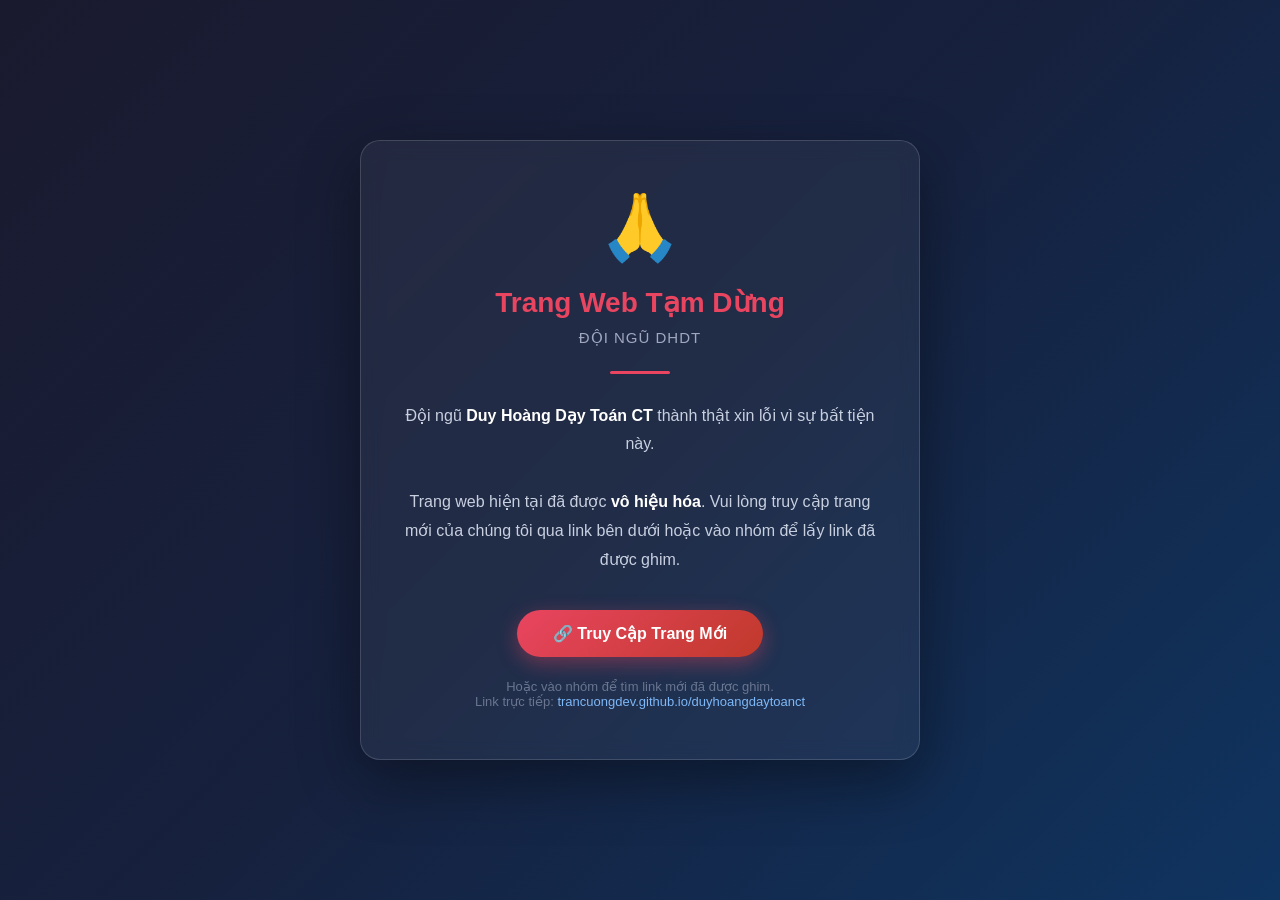
==== commit 623ecb8b: "Add files via upload" ====
--- a/index.html
+++ b/index.html
@@ -1,944 +1,134 @@
-<!DOCTYPE html>
-<html lang="vi">
-<head>
-  <meta charset="UTF-8"/>
-  <meta name="viewport" content="width=device-width, initial-scale=1.0"/>
-  <title>Đăng Nhập - DHDTCT LMS v1.3.0</title>
-  <meta http-equiv="Content-Security-Policy" content="
-    default-src 'self';
-    script-src 'self' 'unsafe-inline' https://unpkg.com https://cdn.jsdelivr.net;
-    style-src 'self' 'unsafe-inline' https://fonts.googleapis.com;
-    font-src 'self' https://fonts.gstatic.com;
-    img-src 'self' data: blob: https://*.supabase.co;
-    connect-src 'self' https://*.supabase.co wss://*.supabase.co;
-    object-src 'none';
-    base-uri 'self';
-    form-action 'self';
-    frame-ancestors 'none';
-  "/>
-  <meta http-equiv="X-Frame-Options" content="DENY"/>
-  <meta http-equiv="X-Content-Type-Options" content="nosniff"/>
-  <meta http-equiv="Referrer-Policy" content="no-referrer"/>
-  <link rel="icon" type="image/png" href="icons/icon-192.png"/>
-  <link rel="apple-touch-icon" href="icons/icon-192.png"/>
-  <link rel="stylesheet" href="style.css"/>
-  <link rel="manifest" href="manifest.json"/>
-  <meta name="theme-color" content="#4f46e5"/>
-  <meta name="mobile-web-app-capable" content="yes"/>
-  <meta name="apple-mobile-web-app-capable" content="yes"/>
-  <meta name="apple-mobile-web-app-status-bar-style" content="default"/>
-  <meta name="apple-mobile-web-app-title" content="Duy Ho�ng DTCT"/>
-
-  <script src="https://unpkg.com/@supabase/supabase-js@2/dist/umd/supabase.js"></script>
-</head>
-<body class="auth-page" style="height:auto;min-height:100vh;display:flex;flex-direction:column;">
-
-
-
-  <div class="auth-wrap" style="flex:1">
-
-    <!-- MOBILE HEADER (chỉ hiện trên điện thoại) -->
-    <div style="display:none" id="mobileAuthHeader">
-      <div style="text-align:center;padding:2.25rem 1rem 1rem;color:#fff;position:relative;overflow:hidden">
-        <!-- Vòng tròn animation -->
-        <div style="position:absolute;top:-40px;left:-40px;width:160px;height:160px;background:rgba(139,92,246,.12);border-radius:50%;animation:mobileOrb1 6s ease-in-out infinite;pointer-events:none"></div>
-        <div style="position:absolute;top:0;right:-30px;width:100px;height:100px;background:rgba(6,182,212,.1);border-radius:50%;animation:mobileOrb2 8s ease-in-out infinite;pointer-events:none"></div>
-        <div style="position:absolute;bottom:-20px;left:30%;width:70px;height:70px;background:rgba(99,102,241,.1);border-radius:50%;animation:mobileOrb1 7s ease-in-out infinite 2s;pointer-events:none"></div>
-        <!-- Các chấm sáng -->
-        <div style="position:absolute;top:20%;left:10%;width:4px;height:4px;background:rgba(165,180,252,.6);border-radius:50%;animation:twinkle 3s ease-in-out infinite"></div>
-        <div style="position:absolute;top:40%;right:15%;width:3px;height:3px;background:rgba(6,182,212,.7);border-radius:50%;animation:twinkle 4s ease-in-out infinite 1s"></div>
-        <div style="position:absolute;top:70%;left:20%;width:3px;height:3px;background:rgba(236,72,153,.5);border-radius:50%;animation:twinkle 3.5s ease-in-out infinite .5s"></div>
-        <div style="position:absolute;top:15%;right:25%;width:5px;height:5px;background:rgba(139,92,246,.5);border-radius:50%;animation:twinkle 5s ease-in-out infinite 2s"></div>
-        <!-- Nội dung -->
-        <div style="position:relative;z-index:1">
-          <div style="width:80px;height:80px;border-radius:22px;overflow:hidden;margin:0 auto .8rem;box-shadow:0 8px 24px rgba(0,0,0,.4),0 0 0 2px rgba(255,255,255,.15);animation:logoPop .6s cubic-bezier(.34,1.56,.64,1) both">
-            <img src="icons/icon-192.png" style="width:100%;height:100%;object-fit:cover"/>
-          </div>
-          <div style="font-weight:900;font-size:1.3rem;letter-spacing:-.4px;text-shadow:0 2px 12px rgba(0,0,0,.4)">DHDTCT LMS Education System</div>
-          <div style="display:inline-flex;align-items:center;gap:.4rem;margin-top:.35rem;background:rgba(255,255,255,.1);border:1px solid rgba(255,255,255,.15);border-radius:20px;padding:.2rem .75rem;font-size:.75rem;letter-spacing:.8px;opacity:.8">
-            <span style="width:6px;height:6px;background:#10b981;border-radius:50%;display:inline-block"></span>
-            CẦN THƠ • SMART LEARNING PLATFORM
-          </div>
-        </div>
-      </div>
-    </div>
-    <style>
-      @keyframes mobileOrb1 { 0%,100%{transform:translate(0,0) scale(1)} 50%{transform:translate(15px,-15px) scale(1.1)} }
-      @keyframes mobileOrb2 { 0%,100%{transform:translate(0,0) scale(1)} 50%{transform:translate(-10px,12px) scale(1.08)} }
-      @keyframes twinkle { 0%,100%{opacity:.3;transform:scale(1)} 50%{opacity:1;transform:scale(1.5)} }
-      @keyframes logoPop { from{opacity:0;transform:scale(.7)} to{opacity:1;transform:scale(1)} }
-    </style>
-    <style>@media(max-width:768px){#mobileAuthHeader{display:block!important}}</style>
-
-    <!-- LEFT PANEL -->
-    <div class="auth-left" style="flex:1.25">
-      <!-- Animated canvas particles -->
-      <canvas id="authCanvas" style="position:absolute;inset:0;width:100%;height:100%;pointer-events:none;z-index:0"></canvas>
-
-      <!-- Floating shapes với animation -->
-      <div style="position:absolute;top:-60px;right:-60px;width:280px;height:280px;background:rgba(99,102,241,.12);border-radius:50%;pointer-events:none;animation:floatShape 8s ease-in-out infinite"></div>
-      <div style="position:absolute;bottom:-40px;left:-40px;width:200px;height:200px;background:rgba(6,182,212,.1);border-radius:50%;pointer-events:none;animation:floatShape 10s ease-in-out infinite reverse"></div>
-      <div style="position:absolute;top:35%;right:8%;width:100px;height:100px;background:rgba(165,180,252,.1);border-radius:50%;pointer-events:none;animation:floatShape 7s ease-in-out infinite 1s"></div>
-      <div style="position:absolute;top:60%;left:5%;width:60px;height:60px;background:rgba(6,182,212,.12);border-radius:50%;pointer-events:none;animation:floatShape 9s ease-in-out infinite 3s"></div>
-
-      <div style="position:relative;z-index:1;display:flex;flex-direction:column;height:100%;align-items:center;justify-content:center;text-align:center">
-        <!-- Brand to ở giữa -->
-        <div class="brand-anim" style="margin-bottom:2.2rem">
-          <div style="width:110px;height:110px;border-radius:26px;overflow:hidden;margin:0 auto 1rem;box-shadow:0 18px 40px rgba(15,23,42,.65),0 0 0 3px rgba(255,255,255,.12);backdrop-filter:blur(10px)">
-            <img src="icons/icon-192.png" style="width:100%;height:100%;object-fit:cover"/>
-          </div>
-          <div style="font-weight:900;font-size:2.2rem;letter-spacing:-.5px;line-height:1.2">DHDTCT LMS Education System</div>
-          <div style="font-size:1.1rem;opacity:.75;margin-top:.35rem;font-weight:500;letter-spacing:.4px">Nền tảng học Toán &amp; luyện thi thông minh tại Cần Thơ</div>
-        </div>
-
-        <!-- Headline -->
-        <div style="flex:1;display:flex;flex-direction:column;align-items:center;text-align:center">
-          <h1 style="font-size:2.5rem;font-weight:900;line-height:1.2;letter-spacing:-.5px;margin-bottom:.9rem;animation:authSlideLeft .7s ease .15s both">
-            Học thông minh,<br/>chinh phục mục tiêu <span style="color:#a5b4fc">đại học</span>
-          </h1>
-          <p style="opacity:.8;font-size:.98rem;line-height:1.8;margin-bottom:2.1rem;max-width:340px;animation:authSlideLeft .7s ease .25s both">
-            Lộ trình Toán &amp; luyện đề được thiết kế riêng cho từng lớp, video HD rõ nét, tài liệu chọn lọc — giúp bạn tập trung học phần quan trọng nhất.
-          </p>
-
-          <!-- Stats -->
-          <div style="display:flex;gap:2rem;margin-bottom:2.1rem;animation:authSlideLeft .7s ease .35s both">
-            <div>
-              <div style="font-size:1.55rem;font-weight:900">HD</div>
-              <div style="font-size:.78rem;opacity:.7;margin-top:.1rem">Video bài giảng rõ nét</div>
-            </div>
-            <div style="width:1px;background:rgba(255,255,255,.15)"></div>
-            <div>
-              <div style="font-size:1.55rem;font-weight:900">24/7</div>
-              <div style="font-size:.78rem;opacity:.7;margin-top:.1rem">Chủ động thời gian học</div>
-            </div>
-            <div style="width:1px;background:rgba(255,255,255,.15)"></div>
-            <div>
-              <div style="font-size:1.55rem;font-weight:900">🔒</div>
-              <div style="font-size:.78rem;opacity:.7;margin-top:.1rem">Không phân tán, không quảng cáo</div>
-            </div>
-          </div>
-
-          <!-- Features -->
-          <div style="display:flex;flex-direction:column;gap:.6rem;width:100%;max-width:340px;animation:authSlideLeft .7s ease .45s both">
-            <div style="display:flex;align-items:center;gap:.75rem;background:rgba(15,23,42,.75);padding:.7rem 1rem;border-radius:12px;border:1px solid rgba(148,163,184,.35);box-shadow:0 10px 28px rgba(15,23,42,.6)">
-              <span style="font-size:1.2rem">🎬</span>
-              <div>
-                <div style="font-weight:650;font-size:.86rem">Video bài giảng HD theo từng chuyên đề</div>
-                <div style="font-size:.74rem;opacity:.7">Giải thích chậm rãi, dễ hiểu, bám sát đề thi</div>
-              </div>
-            </div>
-            <div style="display:flex;align-items:center;gap:.75rem;background:rgba(255,255,255,.07);padding:.7rem 1rem;border-radius:12px;border:1px solid rgba(255,255,255,.08)">
-              <span style="font-size:1.2rem">📄</span>
-              <div>
-                <div style="font-weight:600;font-size:.85rem">Tài liệu luyện thi chọn lọc</div>
-                <div style="font-size:.73rem;opacity:.7">Phân loại mức độ: cơ bản → vận dụng cao</div>
-              </div>
-            </div>
-            <div style="display:flex;align-items:center;gap:.75rem;background:rgba(255,255,255,.07);padding:.7rem 1rem;border-radius:12px;border:1px solid rgba(255,255,255,.08)">
-              <span style="font-size:1.2rem">🏆</span>
-              <div>
-                <div style="font-weight:600;font-size:.85rem">Lộ trình &amp; bảng điểm cá nhân</div>
-                <div style="font-size:.73rem;opacity:.7">Theo dõi tiến độ, streak và huy chương của riêng bạn</div>
-              </div>
-            </div>
-          </div>
-        </div>
-
-        <!-- Version -->
-        <div style="margin-top:2rem">
-          <span style="background:rgba(255,255,255,.1);color:rgba(255,255,255,.6);font-size:.72rem;font-weight:700;padding:.25rem .7rem;border-radius:20px;letter-spacing:.5px">v1.3.0</span>
-        </div>
-      </div>
-    </div>
-
-    <!-- RIGHT PANEL -->
-    <div class="auth-right">
-      <div class="auth-box">
-
-        <!-- Banner gợi ý laptop/tablet (chỉ hiện trên mobile) -->
-        <div id="deviceTipBanner" style="display:none;background:rgba(219,234,254,.9);border:1.5px solid #93c5fd;border-radius:12px;padding:.65rem 1rem;font-size:.82rem;color:#1e40af;line-height:1.6;align-items:center;gap:.65rem">
-          <span style="font-size:1.1rem;flex-shrink:0">💻</span>
-          <span>Dùng <b>laptop hoặc tablet</b> để học hiệu quả hơn.</span>
-        </div>
-        <script>if(/Mobi|Android|iPhone|iPad/i.test(navigator.userAgent)){document.getElementById('deviceTipBanner').style.display='flex';}</script>
-
-        <!-- Header -->
-        <div style="text-align:center">
-          <div style="position:relative;display:inline-block;margin-bottom:1rem">
-            <div style="width:72px;height:72px;border-radius:22px;overflow:hidden;box-shadow:0 12px 32px rgba(99,102,241,.45);border:2px solid rgba(99,102,241,.2)">
-              <img src="icons/icon-192.png" style="width:100%;height:100%;object-fit:cover"/>
-            </div>
-            <div style="position:absolute;bottom:-4px;right:-4px;width:22px;height:22px;background:#10b981;border-radius:50%;border:3px solid #fff;box-shadow:0 2px 6px rgba(16,185,129,.4)"></div>
-          </div>
-          <div style="font-size:1.5rem;font-weight:900;color:#0f172a;letter-spacing:-.5px;line-height:1.2">Chào mừng trở lại</div>
-          <div style="font-size:.85rem;color:#94a3b8;margin-top:.3rem">Đăng nhập để tiếp tục học tập</div>
-        </div>
-
-        <!-- Form -->
-        <form id="loginForm" style="display:flex;flex-direction:column;gap:.65rem;margin-top:.25rem">
-
-          <div style="display:flex;flex-direction:column;gap:.35rem">
-            <label style="font-size:.75rem;font-weight:700;color:#6366f1;letter-spacing:.5px;text-transform:uppercase">Tài khoản</label>
-            <div style="display:flex;align-items:center;background:#f8faff;border:1.5px solid #e0e7ff;border-radius:14px;overflow:hidden;transition:all .2s" onfocusin="this.style.borderColor='#6366f1';this.style.boxShadow='0 0 0 3px rgba(99,102,241,.12)'" onfocusout="this.style.borderColor='#e0e7ff';this.style.boxShadow='none'">
-              <span style="padding:0 .9rem;font-size:1rem;color:#94a3b8">📧</span>
-              <input type="text" id="usernameInput" placeholder="Gmail hoặc tên đăng nhập" required style="flex:1;border:none;outline:none;padding:.8rem .75rem .8rem 0;background:transparent;font-size:.92rem;color:#0f172a"/>
-            </div>
-          </div>
-
-          <div style="display:flex;flex-direction:column;gap:.35rem">
-            <label style="font-size:.75rem;font-weight:700;color:#6366f1;letter-spacing:.5px;text-transform:uppercase">Mật khẩu</label>
-            <div style="display:flex;align-items:center;background:#f8faff;border:1.5px solid #e0e7ff;border-radius:14px;overflow:hidden;transition:all .2s" onfocusin="this.style.borderColor='#6366f1';this.style.boxShadow='0 0 0 3px rgba(99,102,241,.12)'" onfocusout="this.style.borderColor='#e0e7ff';this.style.boxShadow='none'">
-              <span style="padding:0 .9rem;font-size:1rem;color:#94a3b8">🔑</span>
-              <input type="password" id="passwordInput" placeholder="Nhập mật khẩu" required style="flex:1;border:none;outline:none;padding:.8rem .75rem .8rem 0;background:transparent;font-size:.95rem;color:#0f172a;font-family:'Courier New',Courier,monospace;letter-spacing:.05em"/>
-            </div>
-            <div style="font-size:.72rem;color:#94a3b8;margin-top:.3rem;line-height:1.6">
-              ⚠️ Chú ý phân biệt: chữ <b style="color:#6366f1">i</b> thường (i) và chữ <b style="color:#6366f1">L</b> hoa (L) — số <b style="color:#6366f1">1</b> (một) và chữ <b style="color:#6366f1">l</b> thường (l) — số <b style="color:#6366f1">0</b> (không) và chữ <b style="color:#6366f1">O</b> hoa (O)
-            </div>
-          </div>
-
-          <div style="display:flex;justify-content:space-between;align-items:center">
-            <label style="display:flex;align-items:center;gap:.4rem;font-size:.82rem;color:#64748b;cursor:pointer">
-              <input type="checkbox" style="accent-color:#6366f1;width:14px;height:14px"/> Ghi nhớ đăng nhập
-            </label>
-            <button type="button" onclick="document.getElementById('forgotPwModal').style.display='block'" style="font-size:.82rem;color:#6366f1;font-weight:700;background:none;border:none;cursor:pointer;padding:0">Quên mật khẩu?</button>
-          </div>
-
-          <div id="loginError" class="error-msg"></div>
-
-          <button type="submit" id="loginBtn" style="width:100%;padding:.9rem;font-size:.95rem;font-weight:800;border:none;border-radius:14px;color:#fff;cursor:pointer;position:relative;overflow:hidden;letter-spacing:.3px;background:linear-gradient(135deg,#6366f1 0%,#8b5cf6 50%,#4f46e5 100%);background-size:200% 200%;animation:gradientShift 4s ease infinite;box-shadow:0 6px 24px rgba(99,102,241,.45);transition:transform .2s,box-shadow .2s" onmouseover="this.style.transform='translateY(-2px)';this.style.boxShadow='0 10px 32px rgba(99,102,241,.55)'" onmouseout="this.style.transform='';this.style.boxShadow='0 6px 24px rgba(99,102,241,.45)'">
-            <span id="loginBtnText">Đăng Nhập →</span>
-            <span id="loginBtnLoader" style="display:none;position:absolute;inset:0;align-items:center;justify-content:center;gap:.5rem">
-              <span style="width:16px;height:16px;border:2.5px solid rgba(255,255,255,.35);border-top-color:#fff;border-radius:50%;animation:spin .7s linear infinite;display:inline-block"></span>
-              Đang xử lý...
-            </span>
-          </button>
-        </form>
-
-        <!-- Footer -->
-        <div style="display:flex;align-items:center;gap:.5rem;margin-top:.1rem">
-          <div style="flex:1;height:1px;background:#f1f5f9"></div>
-          <span style="font-size:.75rem;color:#cbd5e1">hoặc</span>
-          <div style="flex:1;height:1px;background:#f1f5f9"></div>
-        </div>
-
-        <div style="display:flex;justify-content:space-between;align-items:center">
-          <p style="font-size:.82rem;color:#94a3b8;margin:0">Chưa có tài khoản? <span id="requestAccountBtn" style="color:#6366f1;font-weight:700;cursor:pointer">Liên hệ trợ lý</span></p>
-          <a href="#" onclick="event.preventDefault();document.getElementById('guideModal').style.display='block'" style="color:#6366f1;font-size:.82rem;font-weight:700;display:flex;align-items:center;gap:.3rem">📖 Hướng dẫn</a>
-        </div>
-
-        <div style="background:linear-gradient(135deg,#fef3c7,#fde68a);border:1.5px solid #f59e0b;border-radius:12px;padding:.75rem 1rem;font-size:.82rem;color:#78350f;text-align:center;display:flex;align-items:center;justify-content:center;gap:.5rem;box-shadow:0 2px 8px rgba(245,158,11,.2)">
-          <span style="font-size:1.1rem;flex-shrink:0">⚠️</span>
-          <span><b style="color:#92400e">Vui lòng đọc kỹ</b> <a href="#" onclick="event.preventDefault();document.getElementById('guideModal').style.display='block'" style="color:#b45309;font-weight:800;text-decoration:underline;text-underline-offset:2px">hướng dẫn sử dụng</a> <b style="color:#92400e">trước khi liên hệ trợ lý</b></span>
-        </div>
-
-        <button id="installBtn" style="display:none;width:100%;padding:.65rem;background:linear-gradient(135deg,#6366f1,#4f46e5);color:#fff;border:none;border-radius:10px;font-size:.88rem;cursor:pointer;font-weight:700;box-shadow:0 4px 12px rgba(99,102,241,.3)">📲 Tải app về máy</button>
-      </div>
-    </div>
-  </div>
-
-  <!-- MODAL HƯỚNG DẪN -->
-  <div id="guideModal" style="display:none;position:fixed;top:0;left:0;width:100%;height:100%;background:rgba(0,0,0,.6);z-index:999;overflow-y:auto;backdrop-filter:blur(4px)">
-    <div style="max-width:580px;margin:1.5rem auto 2rem;border-radius:20px;overflow:hidden;box-shadow:0 24px 64px rgba(0,0,0,.3);position:relative">
-
-      <!-- Header -->
-      <div style="background:linear-gradient(135deg,#1e1b4b,#4338ca);padding:1.75rem 1.5rem 1.5rem;color:#fff;position:relative">
-        <button onclick="document.getElementById('guideModal').style.display='none'" style="position:absolute;top:1rem;right:1rem;background:rgba(255,255,255,.15);border:none;color:#fff;width:32px;height:32px;border-radius:50%;font-size:1rem;cursor:pointer;display:flex;align-items:center;justify-content:center;transition:background .2s" onmouseover="this.style.background='rgba(255,255,255,.25)'" onmouseout="this.style.background='rgba(255,255,255,.15)'">✕</button>
-        <div style="display:flex;align-items:center;gap:1rem">
-          <div style="width:48px;height:48px;background:rgba(255,255,255,.15);border-radius:14px;display:flex;align-items:center;justify-content:center;font-size:1.5rem;flex-shrink:0">📖</div>
-          <div>
-            <div style="font-size:1.2rem;font-weight:900;letter-spacing:-.3px">Hướng dẫn sử dụng</div>
-            <div style="font-size:.8rem;opacity:.65;margin-top:.2rem">DHDTCT LMS Education System</div>
-          </div>
-        </div>
-      </div>
-
-      <!-- Body -->
-      <div style="background:#fff;padding:1.5rem;display:flex;flex-direction:column;gap:1rem">
-
-        <!-- Xin cấp tài khoản -->
-        <div style="background:#f0fdf4;border-radius:14px;padding:1rem 1.1rem;border-left:4px solid #10b981">
-          <div style="display:flex;align-items:center;gap:.6rem;font-weight:800;font-size:.92rem;color:#065f46;margin-bottom:.5rem">
-            <span style="background:#10b981;color:#fff;width:24px;height:24px;border-radius:6px;display:flex;align-items:center;justify-content:center;font-size:.8rem;flex-shrink:0">1</span>
-            📌 Xin cấp tài khoản
-          </div>
-          <p style="font-size:.85rem;line-height:1.75;color:#374151;margin:0 0 .65rem">Học viên mới nhắn tin riêng cho <b>Trợ Lý Duy Hoàng - Trần Cường</b> theo đúng mẫu sau:</p>
-          <div style="display:flex;flex-direction:column;gap:.35rem">
-            <div style="background:#fff;border-radius:8px;padding:.4rem .75rem;font-size:.83rem;border:1px solid #bbf7d0;display:flex;align-items:center;gap:.5rem">
-              <span style="font-size:.68rem;background:#dcfce7;color:#15803d;padding:.1rem .4rem;border-radius:4px;font-weight:700;flex-shrink:0">Tin 1</span>
-              <span style="font-family:monospace;color:#166534;font-weight:600">xin cấp tài khoản học tập trên web vsat 6</span>
-            </div>
-            <div style="background:#fff;border-radius:8px;padding:.4rem .75rem;font-size:.83rem;border:1px solid #bbf7d0;display:flex;align-items:center;gap:.5rem">
-              <span style="font-size:.68rem;background:#dcfce7;color:#15803d;padding:.1rem .4rem;border-radius:4px;font-weight:700;flex-shrink:0">Tin 2</span>
-              <span style="font-family:monospace;color:#166534;font-weight:600">Số điện thoại (VD: 0901234567)</span>
-            </div>
-            <div style="background:#fff;border-radius:8px;padding:.4rem .75rem;font-size:.83rem;border:1px solid #bbf7d0;display:flex;align-items:center;gap:.5rem">
-              <span style="font-size:.68rem;background:#dcfce7;color:#15803d;padding:.1rem .4rem;border-radius:4px;font-weight:700;flex-shrink:0">Tin 3</span>
-              <span style="font-family:monospace;color:#166534;font-weight:600">Gmail (VD: hocsinh@gmail.com)</span>
-            </div>
-          </div>
-          <!-- Lưu ý tách tin nhắn -->
-          <div style="background:linear-gradient(135deg,#fef3c7,#fde68a);border:2px solid #f59e0b;border-radius:12px;padding:.75rem 1rem;margin-top:.6rem">
-            <div style="font-weight:800;font-size:.85rem;color:#92400e;margin-bottom:.4rem;display:flex;align-items:center;gap:.4rem">
-              <span>⚠️</span> Lưu ý quan trọng
-            </div>
-            <div style="font-size:.83rem;color:#78350f;font-weight:700;margin-bottom:.35rem">Tách riêng 3 tin nhắn — KHÔNG nhắn chung 1 tin nhắn</div>
-            <div style="display:flex;flex-direction:column;gap:.25rem;font-size:.82rem;color:#92400e">
-              <div>✅ Gửi <b>Tin 1</b> → rồi <b>Tin 2</b> → rồi <b>Tin 3</b> (mỗi tin 1 lần gửi)</div>
-              <div>❌ Không gộp cả 3 nội dung vào <b>1 tin nhắn duy nhất</b></div>
-            </div>
-          </div>
-        </div>
-
-        <!-- Đăng nhập -->
-        <div style="background:#eef2ff;border-radius:14px;padding:1rem 1.1rem;border-left:4px solid #6366f1">
-          <div style="display:flex;align-items:center;gap:.6rem;font-weight:800;font-size:.92rem;color:#3730a3;margin-bottom:.5rem">
-            <span style="background:#6366f1;color:#fff;width:24px;height:24px;border-radius:6px;display:flex;align-items:center;justify-content:center;font-size:.8rem;flex-shrink:0">2</span>
-            🔐 Đăng nhập
-          </div>
-          <p style="font-size:.85rem;line-height:1.75;color:#374151;margin:0">Nhắn <b>Trợ Lý Duy Hoàng - Trần Cường</b> cung cấp Gmail + SĐT để nhận thông tin đăng nhập. Mỗi tài khoản chỉ hoạt động trên <b>01 thiết bị</b> tại một thời điểm.</p>
-        </div>
-
-        <!-- Xem bài học -->
-        <div style="background:#e0f2fe;border-radius:14px;padding:1rem 1.1rem;border-left:4px solid #0ea5e9">
-          <div style="display:flex;align-items:center;gap:.6rem;font-weight:800;font-size:.92rem;color:#0369a1;margin-bottom:.5rem">
-            <span style="background:#0ea5e9;color:#fff;width:24px;height:24px;border-radius:6px;display:flex;align-items:center;justify-content:center;font-size:.8rem;flex-shrink:0">3</span>
-            📚 Xem bài học
-          </div>
-          <p style="font-size:.85rem;line-height:1.75;color:#374151;margin:0">Vào mục <b>Bài học</b> → chọn nhóm → chọn bài để xem video và tài liệu. Hệ thống chỉ hiển thị nội dung đúng lớp bạn đã đăng ký.</p>
-        </div>
-
-        <!-- Video -->
-        <div style="background:#d1fae5;border-radius:14px;padding:1rem 1.1rem;border-left:4px solid #10b981">
-          <div style="display:flex;align-items:center;gap:.6rem;font-weight:800;font-size:.92rem;color:#065f46;margin-bottom:.5rem">
-            <span style="background:#10b981;color:#fff;width:24px;height:24px;border-radius:6px;display:flex;align-items:center;justify-content:center;font-size:.8rem;flex-shrink:0">4</span>
-            🎬 Xem video bài giảng
-          </div>
-          <p style="font-size:.85rem;line-height:1.75;color:#374151;margin:0">Nhấn vào thumbnail để phát video. Trên điện thoại nên <b>xoay ngang màn hình</b> để học tốt hơn. Video <b>không hỗ trợ tải xuống</b> dưới mọi hình thức.</p>
-        </div>
-
-        <!-- Bảo mật -->
-        <div style="background:#fee2e2;border-radius:14px;padding:1rem 1.1rem;border-left:4px solid #ef4444">
-          <div style="display:flex;align-items:center;gap:.6rem;font-weight:800;font-size:.92rem;color:#991b1b;margin-bottom:.6rem">
-            <span style="background:#ef4444;color:#fff;width:24px;height:24px;border-radius:6px;display:flex;align-items:center;justify-content:center;font-size:.8rem;flex-shrink:0">!</span>
-            🚨 Lưu ý bảo mật
-          </div>
-          <div style="display:flex;flex-direction:column;gap:.4rem">
-            <div style="display:flex;gap:.5rem;font-size:.83rem;color:#374151;align-items:flex-start"><span style="color:#ef4444;flex-shrink:0">•</span>Không chia sẻ tài khoản cho người khác dưới bất kỳ hình thức nào.</div>
-            <div style="display:flex;gap:.5rem;font-size:.83rem;color:#374151;align-items:flex-start"><span style="color:#ef4444;flex-shrink:0">•</span>Nghiêm cấm chụp màn hình, quay video hoặc phát tán nội dung bài giảng.</div>
-            <div style="display:flex;gap:.5rem;font-size:.83rem;color:#374151;align-items:flex-start"><span style="color:#ef4444;flex-shrink:0">•</span>Mọi hoạt động bất thường được ghi nhận và báo cáo đến giáo viên.</div>
-            <div style="display:flex;gap:.5rem;font-size:.83rem;color:#374151;align-items:flex-start"><span style="color:#ef4444;flex-shrink:0">•</span>Tài khoản vi phạm sẽ bị <b>khóa vĩnh viễn</b> mà không cần báo trước.</div>
-          </div>
-        </div>
-
-        <!-- Liên hệ -->
-        <div style="background:#f8fafc;border-radius:14px;padding:1rem 1.1rem;border:1.5px solid #e2e8f0">
-          <div style="font-weight:800;font-size:.92rem;color:#0f172a;margin-bottom:.75rem">📞 Liên hệ hỗ trợ</div>
-          <div style="display:flex;flex-direction:column;gap:.5rem">
-            <div style="display:flex;align-items:center;gap:.75rem;background:#fff;border-radius:10px;padding:.65rem .85rem;border:1px solid #e2e8f0">
-              <span style="font-size:1.2rem">🛠️</span>
-              <div style="flex:1">
-                <div style="font-weight:700;font-size:.85rem">Kỹ thuật & Tài khoản</div>
-                <div style="font-size:.78rem;color:#64748b">Liên hệ <b>Trợ Lý Duy Hoàng - Trần Cường</b> — cung cấp Gmail, SĐT</div>
-              </div>
-              <a href="https://zalo.me/84869573231" target="_blank" style="display:inline-flex;align-items:center;gap:.4rem;text-decoration:none;background:linear-gradient(135deg,#0068ff,#0052cc);color:#fff;font-size:.78rem;font-weight:700;padding:.4rem .8rem;border-radius:8px;flex-shrink:0">
-                <svg width="14" height="14" viewBox="0 0 48 48" fill="none"><rect width="48" height="48" rx="12" fill="white" fill-opacity="0.2"/><text x="50%" y="54%" dominant-baseline="middle" text-anchor="middle" font-size="26" font-weight="900" fill="white" font-family="Arial,sans-serif">Z</text></svg>
-                Zalo
-              </a>
-            </div>
-            <div style="display:flex;align-items:center;gap:.75rem;background:#fff;border-radius:10px;padding:.65rem .85rem;border:1px solid #e2e8f0">
-              <span style="font-size:1.2rem">📐</span>
-              <div><div style="font-weight:700;font-size:.85rem">Thắc mắc chuyên môn</div><div style="font-size:.78rem;color:#64748b">Liên hệ trực tiếp <b>Duy Hoàng Giáo viên</b></div></div>
-            </div>
-          </div>
-        </div>
-
-        <p style="text-align:center;font-size:.82rem;color:#94a3b8;font-style:italic;margin:0">Chúng tôi luôn đồng hành cùng bạn trên hành trình chinh phục đại học 💪</p>
-
-        <button onclick="document.getElementById('guideModal').style.display='none'" style="width:100%;padding:.75rem;background:linear-gradient(135deg,#6366f1,#4f46e5);color:#fff;border:none;border-radius:12px;font-size:.92rem;font-weight:700;cursor:pointer;box-shadow:0 4px 12px rgba(99,102,241,.3)">Đã hiểu, đóng lại ✓</button>
-      </div>
-    </div>
-  </div>
-
-  <!-- MODAL QUÊN MẬT KHẨU -->
-  <div id="forgotPwModal" style="display:none;position:fixed;top:0;left:0;width:100%;height:100%;background:rgba(0,0,0,.6);z-index:1000;overflow-y:auto;backdrop-filter:blur(4px)">
-    <div style="max-width:500px;margin:1.5rem auto 2rem;border-radius:20px;overflow:hidden;box-shadow:0 24px 64px rgba(0,0,0,.3)">
-
-      <!-- Header -->
-      <div style="background:linear-gradient(135deg,#0f172a,#1e3a5f);padding:1.75rem 1.5rem 1.5rem;color:#fff;position:relative">
-        <button onclick="document.getElementById('forgotPwModal').style.display='none'" style="position:absolute;top:1rem;right:1rem;background:rgba(255,255,255,.15);border:none;color:#fff;width:32px;height:32px;border-radius:50%;font-size:1rem;cursor:pointer;display:flex;align-items:center;justify-content:center" onmouseover="this.style.background='rgba(255,255,255,.25)'" onmouseout="this.style.background='rgba(255,255,255,.15)'">✕</button>
-        <div style="display:flex;align-items:center;gap:1rem">
-          <div style="width:48px;height:48px;background:rgba(255,255,255,.15);border-radius:14px;display:flex;align-items:center;justify-content:center;font-size:1.5rem;flex-shrink:0">🔑</div>
-          <div>
-            <div style="font-size:1.2rem;font-weight:900;letter-spacing:-.3px">Quên mật khẩu?</div>
-            <div style="font-size:.8rem;opacity:.65;margin-top:.2rem">Quy trình cấp lại mật khẩu</div>
-          </div>
-        </div>
-      </div>
-
-      <!-- Body -->
-      <div style="background:#fff;padding:1.5rem;display:flex;flex-direction:column;gap:.85rem">
-
-        <p style="font-size:.88rem;color:#475569;line-height:1.7;margin:0">Hệ thống <b>không hỗ trợ tự đặt lại mật khẩu</b> để đảm bảo bảo mật. Vui lòng liên hệ Trợ Lý Duy Hoàng - Trần Cường theo quy trình dưới đây:</p>
-
-        <!-- Bước 1 -->
-        <div style="display:flex;gap:.85rem;align-items:flex-start;background:#eef2ff;border-radius:14px;padding:1rem 1.1rem">
-          <div style="width:32px;height:32px;background:#6366f1;color:#fff;border-radius:50%;display:flex;align-items:center;justify-content:center;font-weight:800;font-size:.9rem;flex-shrink:0">1</div>
-          <div>
-            <div style="font-weight:700;font-size:.9rem;color:#3730a3;margin-bottom:.3rem">Nhắn tin cho Trợ Lý Duy Hoàng - Trần Cường</div>
-            <div style="font-size:.83rem;color:#475569;line-height:1.65">Liên hệ qua Zalo và cung cấp đầy đủ thông tin xác minh.</div>
-            <a href="https://zalo.me/84869573231" target="_blank" style="display:inline-flex;align-items:center;gap:.6rem;margin-top:.7rem;text-decoration:none;background:linear-gradient(135deg,#0068ff,#0052cc);color:#fff;font-size:.85rem;font-weight:700;padding:.55rem 1.1rem;border-radius:10px;box-shadow:0 4px 12px rgba(0,104,255,.35);transition:transform .15s" onmouseover="this.style.transform='translateY(-1px)'" onmouseout="this.style.transform='translateY(0)'">
-              <svg width="18" height="18" viewBox="0 0 48 48" fill="none" xmlns="http://www.w3.org/2000/svg">
-                <rect width="48" height="48" rx="12" fill="white" fill-opacity="0.2"/>
-                <text x="50%" y="54%" dominant-baseline="middle" text-anchor="middle" font-size="22" font-weight="900" fill="white" font-family="Arial,sans-serif">Z</text>
-              </svg>
-              Liên hệ Zalo ngay
-            </a>
-          </div>
-        </div>
-
-        <!-- Bước 2 -->
-        <div style="display:flex;gap:.85rem;align-items:flex-start;background:#e0f2fe;border-radius:14px;padding:1rem 1.1rem">
-          <div style="width:32px;height:32px;background:#0ea5e9;color:#fff;border-radius:50%;display:flex;align-items:center;justify-content:center;font-weight:800;font-size:.9rem;flex-shrink:0">2</div>
-          <div>
-            <div style="font-weight:700;font-size:.9rem;color:#0369a1;margin-bottom:.3rem">Cung cấp thông tin xác minh</div>
-            <div style="font-size:.83rem;color:#475569;line-height:1.65">Cần cung cấp: <b>Họ tên đầy đủ</b>, <b>Gmail đăng nhập</b>, <b>Số điện thoại</b> đã đăng ký.</div>
-          </div>
-        </div>
-
-        <!-- Bước 3 -->
-        <div style="display:flex;gap:.85rem;align-items:flex-start;background:#d1fae5;border-radius:14px;padding:1rem 1.1rem">
-          <div style="width:32px;height:32px;background:#10b981;color:#fff;border-radius:50%;display:flex;align-items:center;justify-content:center;font-weight:800;font-size:.9rem;flex-shrink:0">3</div>
-          <div>
-            <div style="font-weight:700;font-size:.9rem;color:#065f46;margin-bottom:.3rem">Trợ lý xác minh & cấp lại mật khẩu</div>
-            <div style="font-size:.83rem;color:#475569;line-height:1.65">Sau khi xác minh thành công, trợ lý sẽ cấp lại mật khẩu mới trong thời gian sớm nhất.</div>
-          </div>
-        </div>
-
-        <!-- Lưu ý -->
-        <div style="background:#fffbeb;border:1px solid #fde68a;border-radius:12px;padding:.85rem 1rem;font-size:.82rem;color:#92400e;line-height:1.65">
-          ⚠️ <b>Lưu ý:</b> Không cung cấp thông tin tài khoản cho bất kỳ ai khác ngoài trợ lý chính thức. Mọi yêu cầu đổi mật khẩu đều được ghi lại để đảm bảo an toàn.
-        </div>
-
-        <button onclick="document.getElementById('forgotPwModal').style.display='none'" style="width:100%;padding:.75rem;background:linear-gradient(135deg,#0f172a,#1e3a5f);color:#fff;border:none;border-radius:12px;font-size:.92rem;font-weight:700;cursor:pointer;box-shadow:0 4px 12px rgba(0,0,0,.2)">Đã hiểu ✓</button>
-      </div>
-    </div>
-  </div>
-
-  <script>
-    const { createClient } = supabase;    const db = createClient(
-      'https://gojpmogjretoxplydjvg.supabase.co',
-      'eyJhbGciOiJIUzI1NiIsInR5cCI6IkpXVCJ9.eyJpc3MiOiJzdXBhYmFzZSIsInJlZiI6ImdvanBtb2dqcmV0b3hwbHlkanZnIiwicm9sZSI6ImFub24iLCJpYXQiOjE3Nzc0Nzg4ODEsImV4cCI6MjA5MzA1NDg4MX0.iLCNd2VRMiZoFp6_KclZlFsOenUNoM041tl1fobHKDA'
-    );
-
-    // Đăng ký Service Worker (PWA)
-    if ('serviceWorker' in navigator) {
-      navigator.serviceWorker.register('./sw.js').catch(() => {});
-
-      // Tự động reload khi có bản cập nhật mới
-      navigator.serviceWorker.addEventListener('message', e => {
-        if (e.data?.type === 'SW_UPDATED') window.location.reload();
-      });
-    }
-
-    // Hash mật khẩu admin bằng SHA-256 trước khi lưu
-    async function hashPw(str) {
-      const buf = await crypto.subtle.digest('SHA-256', new TextEncoder().encode(str));
-      return Array.from(new Uint8Array(buf)).map(b => b.toString(16).padStart(2,'0')).join('');
-    }
-
-    // Lưu thông tin admin dạng hash (không lưu plaintext)
-    (async () => {
-      const stored = localStorage.getItem('dh_teacher');
-      if (!stored || !JSON.parse(stored).hashed) {
-        const h = await hashPw('admindH89065');
-        localStorage.setItem('dh_teacher', JSON.stringify({ username: 'admin124532Dh', passwordHash: h, full_name: 'Admin', hashed: true }));
-      }
-    })();
-
-    let role = 'student';
-    document.addEventListener('DOMContentLoaded', () => {
-      document.getElementById('requestAccountBtn')?.addEventListener('click', () => document.getElementById('requestAccountModal').style.display='block');
-      document.getElementById('requestAccountModal')?.addEventListener('click', e => { if(e.target===document.getElementById('requestAccountModal')) document.getElementById('requestAccountModal').style.display='none'; });
-      document.getElementById('forgotPwModal')?.addEventListener('click', e => { if(e.target===document.getElementById('forgotPwModal')) document.getElementById('forgotPwModal').style.display='none'; });
-      document.getElementById('guideModal')?.addEventListener('click', e => { if(e.target===document.getElementById('guideModal')) document.getElementById('guideModal').style.display='none'; });
-
-      // PWA Install prompt
-      document.getElementById('installBtn')?.addEventListener('click', async () => {
-        if (!deferredPrompt) return;
-        deferredPrompt.prompt();
-        const { outcome } = await deferredPrompt.userChoice;
-        deferredPrompt = null;
-        if (outcome === 'accepted') document.getElementById('installBtn').style.display = 'none';
-      });
-
-      document.getElementById('loginForm')?.addEventListener('submit', async e => {
-        e.preventDefault();
-        const btn = document.getElementById('loginBtn');
-        const btnText = document.getElementById('loginBtnText');
-        const btnLoader = document.getElementById('loginBtnLoader');
-        btn.classList.add('loading');
-        btnText.style.display = 'none';
-        btnLoader.style.display = 'flex';
-        const u = document.getElementById('usernameInput').value.trim();
-        const p = document.getElementById('passwordInput').value.trim();
-        const err = document.getElementById('loginError');
-        err.textContent = '';
-
-        function resetLoading(msg) {
-          btn.classList.remove('loading');
-          btnText.style.display = '';
-          btnLoader.style.display = 'none';
-          if (msg) err.textContent = msg;
-        }
-
-        try {
-          // Kiểm tra admin trước
-          const t = JSON.parse(localStorage.getItem('dh_teacher') || 'null');
-          if (!t) {
-            const h = await hashPw('admindH89065');
-            localStorage.setItem('dh_teacher', JSON.stringify({ username: 'admin124532Dh', passwordHash: h, full_name: 'Admin', hashed: true }));
-          }
-          const teacher = JSON.parse(localStorage.getItem('dh_teacher'));
-          const inputHash = await hashPw(p);
-          if (u === teacher.username && inputHash === teacher.passwordHash) {
-            localStorage.removeItem('dh_admin_attempts');
-            sessionStorage.setItem('dh_role', 'teacher');
-            sessionStorage.setItem('dh_user', u);
-            sessionStorage.setItem('dh_name', teacher.full_name);
-            window.location.href = 'admin.html';
-            return;
-          }
-
-          if (u === teacher.username) {
-            const attempts = (parseInt(localStorage.getItem('dh_admin_attempts') || '0')) + 1;
-            localStorage.setItem('dh_admin_attempts', attempts);
-            resetLoading(`Sai mật khẩu. (${attempts} lần)`);
-            if (attempts >= 3) {
-              await db.from('alerts').insert({ username: u, student_name: 'Không xác định', class_name: '', reason: `Cố đăng nhập tài khoản Admin sai ${attempts} lần` });
-            }
-            return;
-          }
-
-          // Đăng nhập học sinh
-          const { data: student } = await db.from('students').select('*').eq('username', u).single();
-          if (!student) { resetLoading('Sai tên đăng nhập hoặc mật khẩu.'); return; }
-
-          const isPlainMatch = student.password === p || student.password === p.toLowerCase() || student.password === p.toUpperCase();
-          const isHashMatch  = student.password === inputHash;
-          // Thử thêm hash không trim (phòng trường hợp mật khẩu có khoảng trắng)
-          const pRaw = document.getElementById('passwordInput').value;
-          const inputHashRaw = await hashPw(pRaw);
-          const isHashRawMatch = student.password === inputHashRaw;
-          if (!isPlainMatch && !isHashMatch && !isHashRawMatch) {
-            const attempts = (student.login_attempts || 0) + 1;
-            const updates = { login_attempts: attempts };
-            if (attempts >= 5) {
-              updates.active = false;
-              await db.from('students').update(updates).eq('id', student.id);
-              await db.from('alerts').insert({ username: u, student_name: student.full_name, class_name: student.class_name||'', reason: `Đăng nhập sai mật khẩu ${attempts} lần - tài khoản bị khóa` });
-              resetLoading(`Tài khoản đã bị khóa do nhập sai mật khẩu ${attempts} lần. trợ lý và giáo viên ko hổ trợ duy trì tài khoản.`);
-            } else {
-              await db.from('students').update(updates).eq('id', student.id);
-              if (attempts >= 3) await db.from('alerts').insert({ username: u, student_name: student.full_name, class_name: student.class_name||'', reason: `Đăng nhập sai mật khẩu ${attempts} lần liên tiếp` });
-              resetLoading(`Sai mật khẩu. Còn ${5 - attempts} lần trước khi bị khóa.`);
-            }
-            return;
-          }
-
-          if (!student.active) {
-            if (student.class_name) {
-              const { data: cls } = await db.from('classes').select('end_date').eq('name', student.class_name).single();
-              if (cls?.end_date) {
-                const endDate = new Date(cls.end_date); endDate.setHours(0,0,0,0);
-                const today = new Date(); today.setHours(0,0,0,0);
-                if (today > endDate) { resetLoading(`Khóa học "${student.class_name}" đã kết thúc vào ngày ${endDate.toLocaleDateString('vi-VN')}. trợ lý và giáo viên ko hổ trợ duy trì tài khoản.`); return; }
-              }
-            }
-            resetLoading('Tài khoản đã bị khóa. trợ lý và giáo viên ko hổ trợ duy trì tài khoản.');
-            return;
-          }
-
-          if (student.class_name && !student.manually_unlocked) {
-            const { data: cls } = await db.from('classes').select('end_date').eq('name', student.class_name).single();
-            if (cls?.end_date) {
-              const today = new Date(); today.setHours(0,0,0,0);
-              const endDate = new Date(cls.end_date); endDate.setHours(0,0,0,0);
-              if (today > endDate) {
-                if (student.active) await db.from('students').update({ active: false }).eq('id', student.id);
-                resetLoading(`Khóa học "${student.class_name}" đã kết thúc vào ngày ${endDate.toLocaleDateString('vi-VN')}. trợ lý và giáo viên ko hổ trợ duy trì tài khoản.`);
-                return;
-              }
-            }
-          }
-
-          const now = new Date();
-          if (student.last_login) {
-            const diff = (now - new Date(student.last_login)) / 1000 / 60;
-            if (diff < 5 && student.session_token) {
-              await db.from('alerts').insert({ username: u, student_name: student.full_name, class_name: student.class_name||'', reason: 'Đăng nhập từ thiết bị khác trong vòng 5 phút' });
-            }
-          }
-
-          const token = Math.random().toString(36).slice(2) + Date.now();
-          const updatePayload = { session_token: token, login_attempts: 0, last_login: now.toISOString(), is_online: true, last_seen: now.toISOString() };
-          if (isPlainMatch || isHashRawMatch) updatePayload.password = await hashPw(p);
-
-          // Ghi token mới vào DB — thiết bị cũ sẽ nhận Realtime event và tự đăng xuất ngay
-          await db.from('students').update(updatePayload).eq('id', student.id);
-
-          const hadOldSession = !!student.session_token;
-          if (hadOldSession) {
-            await db.from('alerts').insert({ username: u, student_name: student.full_name, class_name: student.class_name||'', reason: 'Đăng nhập thiết bị mới — thiết bị cũ bị đăng xuất tức thì' });
-          }
-
-          sessionStorage.setItem('dh_role', 'student');
-          sessionStorage.setItem('dh_user', u);
-          sessionStorage.setItem('dh_name', student.full_name);
-          sessionStorage.setItem('dh_token', token);
-          sessionStorage.setItem('dh_code', student.student_code || u);
-
-          // Parse thông tin thiết bị
-          const ua = navigator.userAgent;
-          const browser = ua.includes('Chrome') && !ua.includes('Edg') ? 'Chrome'
-            : ua.includes('Safari') && !ua.includes('Chrome') ? 'Safari'
-            : ua.includes('Firefox') ? 'Firefox'
-            : ua.includes('Edg') ? 'Edge'
-            : ua.includes('OPR') ? 'Opera' : 'Khác';
-          const os = ua.includes('Windows') ? 'Windows'
-            : ua.includes('iPhone') || ua.includes('iPad') ? 'iOS'
-            : ua.includes('Android') ? 'Android'
-            : ua.includes('Mac') ? 'macOS'
-            : ua.includes('Linux') ? 'Linux' : 'Khác';
-          const deviceType = /Mobi|Android|iPhone|iPad/i.test(ua) ? 'Mobile' : 'Desktop';
-          const deviceInfo = `${browser} • ${os} • ${deviceType}`;
-
-          try { db.from('login_logs').insert({ username: u, student_name: student.full_name, class_name: student.class_name||'', device_info: deviceInfo, browser, os, device_type: deviceType }).then(() => {}); } catch(e) {}
-
-          // Hiện thông báo đăng nhập thiết bị mới nếu có phiên cũ
-          const noticeEl = document.getElementById('monitorNotice');
-          if (hadOldSession) {
-            // Thêm dòng cảnh báo thiết bị cũ bị đăng xuất
-            const extra = document.createElement('div');
-            extra.style.cssText = 'margin-top:.5rem;font-size:.82rem;color:#f59e0b;font-weight:600';
-            extra.textContent = '⚠️ Thiết bị đang đăng nhập trước đó đã bị đăng xuất.';
-            noticeEl.appendChild(extra);
-          }
-          noticeEl.style.display = 'flex';
-          setTimeout(() => { window.location.href = 'student.html'; }, 5000);
-
-        } catch(err2) {
-          console.error('Login error:', err2);
-          resetLoading('Có lỗi xảy ra. Vui lòng thử lại.');
-        }
-      });
-    });
-
-    // Auto-lock tài khoản khi lớp hết hạn
-    (async function autoLockExpired() {
-      try {
-        const today = new Date(); today.setHours(0,0,0,0);
-        const { data: classes } = await db.from('classes').select('name,end_date');
-        const expired = (classes||[]).filter(c => c.end_date && new Date(c.end_date) < today).map(c => c.name);
-        if (!expired.length) return;
-        await db.from('students').update({ active: false }).in('class_name', expired).eq('active', true).eq('manually_unlocked', false);
-      } catch(e) {}
-    })();
-
-    // PWA Install prompt
-    let deferredPrompt = null;
-    window.addEventListener('beforeinstallprompt', e => {
-      e.preventDefault();
-      deferredPrompt = e;
-      document.getElementById('installBtn').style.display = 'block';
-    });
-    window.addEventListener('appinstalled', () => {
-      document.getElementById('installBtn').style.display = 'none';
-    });
-  </script>
-
-  <script>
-    // ── BẢO MẬT TRANG ĐĂNG NHẬP ──
-
-    // Chặn chuột phải
-    document.addEventListener('contextmenu', e => { e.preventDefault(); e.stopPropagation(); return false; }, true);
-
-    // Chặn tất cả phím tắt
-    document.addEventListener('keydown', e => {
-      const ctrl = e.ctrlKey || e.metaKey;
-      const k = e.key;
-      const inInput = ['INPUT','TEXTAREA'].includes(e.target.tagName);
-      const allowed = ['Tab','Enter','Backspace','ArrowLeft','ArrowRight','ArrowUp','ArrowDown','Delete'];
-      if (allowed.includes(k)) return;
-      // Cho phép Ctrl+A, Ctrl+V trong input
-      if (ctrl && inInput && ['a','A','v','V'].includes(k)) return;
-      if (ctrl) { e.preventDefault(); e.stopImmediatePropagation(); return; }
-      if (e.altKey && k !== 'Alt') { e.preventDefault(); e.stopImmediatePropagation(); return; }
-      if (/^F\d+$/.test(k)) { e.preventDefault(); e.stopImmediatePropagation(); return; }
-      if (['PrintScreen','ScrollLock','Pause'].includes(k)) { e.preventDefault(); e.stopImmediatePropagation(); return; }
-    }, true);
-
-    // Chặn copy/cut/drag
-    document.addEventListener('copy',      e => { e.preventDefault(); e.stopPropagation(); }, true);
-    document.addEventListener('cut',       e => { e.preventDefault(); e.stopPropagation(); }, true);
-    document.addEventListener('dragstart', e => { e.preventDefault(); e.stopPropagation(); }, true);
-
-    // Chặn iframe embedding
-    if (window.top !== window.self) { window.top.location = window.self.location; }
-
-    // Phát hiện Bot/WebDriver
-    (function() {
-      if (navigator.webdriver || !!window.callPhantom || !!window._phantom || !!window.__nightmare) {
-        document.body.innerHTML = ''; location.href = 'about:blank';
-      }
-    })();
-
-    // Chặn zoom wheel + pinch
-    document.addEventListener('wheel', e => { if (e.ctrlKey) e.preventDefault(); }, { passive: false });
-    document.addEventListener('touchstart', e => { if (e.touches.length > 1) e.preventDefault(); }, { passive: false });
-
-    // ── Phát hiện DevTools ──
-    let _dtOpen = false;
-    function _onDTOpen() {
-      if (_dtOpen) return; _dtOpen = true;
-      document.body.style.filter = 'brightness(0)';
-      document.body.style.pointerEvents = 'none';
-    }
-    function _onDTClose() {
-      _dtOpen = false;
-      document.body.style.filter = '';
-      document.body.style.pointerEvents = '';
-    }
-    // Chỉ check trên desktop, bỏ qua mobile (thanh địa chỉ làm false positive)
-    if (!/Mobi|Android|iPhone|iPad/i.test(navigator.userAgent)) {
-      setInterval(() => {
-        const w = window.outerWidth  - window.innerWidth;
-        const h = window.outerHeight - window.innerHeight;
-        if (w > 200 || h > 200) _onDTOpen(); else _onDTClose();
-      }, 1000);
-    }
-
-    // Chặn console
-    (function() {
-      const noop = () => {};
-      ['log','warn','error','info','debug','table','dir','dirxml','group','groupEnd','time','timeEnd','assert'].forEach(m => {
-        try { console[m] = noop; } catch(e) {}
-      });
-    })();
-  </script>
-  <footer style="text-align:center;padding:1.5rem 1rem;font-size:.76rem;color:#888;background:#0f172a;border-top:1px solid #1e293b;margin-top:0;line-height:1.9">
-    <p>© Bản quyền thuộc về <b>DHDTCT LMS Education System</b>. Toàn bộ nội dung trên website bao gồm video bài giảng, tài liệu học tập, đề luyện thi, hình ảnh, giao diện và hệ thống quản lý đều thuộc quyền sở hữu của chúng tôi và được pháp luật bảo hộ.</p>
-    <p>Nghiêm cấm mọi hành vi sao chép, chỉnh sửa, phát tán, chia sẻ hoặc sử dụng dưới bất kỳ hình thức nào khi chưa có sự cho phép bằng văn bản từ chủ sở hữu.</p>
-    <p>Mọi hành vi vi phạm bản quyền sẽ bị xử lý theo quy định của pháp luật hiện hành.</p>
-    <p style="margin-top:.5rem;color:#555;font-size:.72rem">Phiên bản <b style="color:#6366f1">v1.3.0</b> • <span style="color:#6366f1">by.trcuong</span></p>
-  </footer>
-
-  <!-- THÔNG BÁO GIÁM SÁT -->
-  <div id="monitorNotice" style="display:none;position:fixed;inset:0;background:rgba(0,0,0,.85);z-index:9999;flex-direction:column;align-items:center;justify-content:center;gap:1rem;text-align:center;padding:2rem">
-    <div style="font-size:3rem">⚠️</div>
-    <div style="color:#ffcc00;font-size:1.2rem;font-weight:700">CẢNH BÁO</div>
-    <div style="color:#fff;font-size:.92rem;max-width:340px;line-height:1.8">
-      Nghiêm cấm mọi hành vi quay màn hình, chụp màn hình hoặc ghi lại nội dung dưới mọi hình thức.<br/>
-      Hệ thống đang giám sát toàn bộ hoạt động và có khả năng phát hiện các hành vi bất thường.<br/>
-      Mọi vi phạm sẽ bị ghi nhận, lưu bằng chứng và xử lý nghiêm khắc.
-    </div>
-    <div style="display:flex;align-items:center;gap:8px;margin-top:.5rem">
-      <span style="width:10px;height:10px;background:#ff3b3b;border-radius:50%;display:inline-block;animation:monitorBlink 1s infinite"></span>
-      <span style="color:#ff3b3b;font-size:.85rem;font-weight:600">ĐANG GHI • LIVE</span>
-    </div>
-    <div style="color:#888;font-size:.78rem;margin-top:.5rem">Đang vào hệ thống...</div>
-  </div>
-  <style>@keyframes monitorBlink{0%,100%{opacity:1}50%{opacity:.2}}</style>
-
-  <!-- MODAL XIN CẤP TÀI KHOẢN -->
-  <div id="requestAccountModal" style="display:none;position:fixed;top:0;left:0;width:100%;height:100%;background:rgba(0,0,0,.6);z-index:999;overflow-y:auto;backdrop-filter:blur(4px)">
-    <div style="max-width:520px;margin:1.5rem auto 2rem;border-radius:20px;overflow:hidden;box-shadow:0 24px 64px rgba(0,0,0,.3)">
-
-      <!-- Header -->
-      <div style="background:linear-gradient(135deg,#1e1b4b,#4338ca);padding:1.75rem 1.5rem 1.5rem;color:#fff;position:relative">
-        <button onclick="document.getElementById('requestAccountModal').style.display='none'" style="position:absolute;top:1rem;right:1rem;background:rgba(255,255,255,.15);border:none;color:#fff;width:32px;height:32px;border-radius:50%;font-size:1rem;cursor:pointer;display:flex;align-items:center;justify-content:center" onmouseover="this.style.background='rgba(255,255,255,.25)'" onmouseout="this.style.background='rgba(255,255,255,.15)'">✕</button>
-        <div style="display:flex;align-items:center;gap:1rem">
-          <div style="width:48px;height:48px;background:rgba(255,255,255,.15);border-radius:14px;display:flex;align-items:center;justify-content:center;font-size:1.5rem;flex-shrink:0">📌</div>
-          <div>
-            <div style="font-size:1.15rem;font-weight:900;letter-spacing:-.3px">Xin cấp tài khoản học tập</div>
-            <div style="font-size:.8rem;opacity:.65;margin-top:.2rem">DHDTCT LMS Education System</div>
-          </div>
-        </div>
-      </div>
-
-      <!-- Body -->
-      <div style="background:#fff;padding:1.5rem;display:flex;flex-direction:column;gap:.85rem">
-
-        <p style="font-size:.88rem;color:#475569;line-height:1.7;margin:0">Học viên mới vui lòng nhắn tin riêng cho <b>Trợ Lý Duy Hoàng - Trần Cường</b> để xin cấp tài khoản học trên web. Link website đã được ghim trên nhóm.</p>
-
-        <!-- Bước 1 -->
-        <div style="background:#eef2ff;border-radius:14px;padding:1rem 1.1rem;border-left:4px solid #6366f1">
-          <div style="font-weight:800;font-size:.9rem;color:#3730a3;margin-bottom:.4rem;display:flex;align-items:center;gap:.5rem">
-            <span style="background:#6366f1;color:#fff;width:24px;height:24px;border-radius:6px;display:flex;align-items:center;justify-content:center;font-size:.8rem;flex-shrink:0">1</span>
-            Tin nhắn đầu tiên
-          </div>
-          <div style="background:#fff;border-radius:10px;padding:.65rem 1rem;font-size:.88rem;color:#1e1b4b;font-weight:700;border:1.5px dashed #c7d2fe;text-align:center;letter-spacing:.2px">
-            "xin cấp tài khoản học tập trên web vsat 6"
-          </div>
-        </div>
-
-        <!-- Bước 2 -->
-        <div style="background:#e0f2fe;border-radius:14px;padding:1rem 1.1rem;border-left:4px solid #0ea5e9">
-          <div style="font-weight:800;font-size:.9rem;color:#0369a1;margin-bottom:.5rem;display:flex;align-items:center;gap:.5rem">
-            <span style="background:#0ea5e9;color:#fff;width:24px;height:24px;border-radius:6px;display:flex;align-items:center;justify-content:center;font-size:.8rem;flex-shrink:0">2</span>
-            Gửi riêng 2 dòng
-          </div>
-          <div style="display:flex;flex-direction:column;gap:.4rem">
-            <div style="background:#fff;border-radius:8px;padding:.5rem .85rem;font-size:.85rem;color:#0369a1;font-weight:700;border:1px solid #bae6fd">Dòng 1: Số điện thoại</div>
-            <div style="background:#fff;border-radius:8px;padding:.5rem .85rem;font-size:.85rem;color:#0369a1;font-weight:700;border:1px solid #bae6fd">Dòng 2: Gmail</div>
-          </div>
-          <!-- Ví dụ -->
-          <div style="margin-top:.35rem;background:#f0fdf4;border-radius:10px;padding:.65rem .9rem;border:1px solid #bbf7d0">
-            <div style="font-size:.72rem;color:#15803d;font-weight:700;margin-bottom:.5rem;text-transform:uppercase;letter-spacing:.4px">✅ Ví dụ đúng — 3 tin nhắn riêng</div>
-            <div style="display:flex;flex-direction:column;gap:.4rem">
-              <div style="background:#fff;border-radius:8px;padding:.45rem .75rem;font-family:monospace;font-size:.85rem;color:#166534;border:1px solid #bbf7d0;display:flex;align-items:center;gap:.5rem">
-                <span style="font-size:.7rem;background:#dcfce7;color:#15803d;padding:.1rem .4rem;border-radius:4px;font-weight:700;flex-shrink:0">Tin 1</span>
-                xin cấp tài khoản học tập trên web vsat 6
-              </div>
-              <div style="background:#fff;border-radius:8px;padding:.45rem .75rem;font-family:monospace;font-size:.85rem;color:#166534;border:1px solid #bbf7d0;display:flex;align-items:center;gap:.5rem">
-                <span style="font-size:.7rem;background:#dcfce7;color:#15803d;padding:.1rem .4rem;border-radius:4px;font-weight:700;flex-shrink:0">Tin 2</span>
-                0901234567
-              </div>
-              <div style="background:#fff;border-radius:8px;padding:.45rem .75rem;font-family:monospace;font-size:.85rem;color:#166534;border:1px solid #bbf7d0;display:flex;align-items:center;gap:.5rem">
-                <span style="font-size:.7rem;background:#dcfce7;color:#15803d;padding:.1rem .4rem;border-radius:4px;font-weight:700;flex-shrink:0">Tin 3</span>
-                hocsinh@gmail.com
-              </div>
-            </div>
-          </div>
-          <div style="background:#fef2f2;border-radius:10px;padding:.65rem .9rem;border:1px solid #fecaca">
-            <div style="font-size:.72rem;color:#dc2626;font-weight:700;margin-bottom:.35rem;text-transform:uppercase;letter-spacing:.4px">❌ Ví dụ sai</div>
-            <div style="font-family:monospace;font-size:.85rem;color:#991b1b;line-height:1.9">SĐT: 0901234567 Gmail: hocsinh@gmail.com</div>
-          </div>
-        <div style="background:#fff7ed;border-radius:12px;padding:.85rem 1rem;border:1px solid #fed7aa">
-          <div style="display:flex;flex-direction:column;gap:.35rem;font-size:.83rem;color:#9a3412">
-            <div>❌ Không ghi chung một dòng</div>
-            <div>❌ Không ghi chữ "SĐT" hoặc "Gmail" phía trước</div>
-            <div>❌ Không gửi thiếu thông tin</div>
-          </div>
-        </div>
-
-        <!-- Lưu ý tách tin nhắn -->
-        <div style="background:linear-gradient(135deg,#fef3c7,#fde68a);border:2px solid #f59e0b;border-radius:14px;padding:1rem 1.1rem">
-          <div style="font-weight:800;font-size:.9rem;color:#92400e;margin-bottom:.6rem;display:flex;align-items:center;gap:.5rem">
-            <span style="font-size:1.1rem">⚠️</span> Lưu ý quan trọng
-          </div>
-          <div style="font-size:.85rem;color:#78350f;font-weight:700;margin-bottom:.5rem">
-            Tách riêng 3 tin nhắn — KHÔNG nhắn chung 1 tin nhắn
-          </div>
-          <div style="display:flex;flex-direction:column;gap:.35rem;font-size:.83rem;color:#92400e">
-            <div style="display:flex;gap:.5rem;align-items:flex-start"><span style="flex-shrink:0">✅</span><span>Gửi <b>Tin 1</b> → chờ → gửi <b>Tin 2</b> → chờ → gửi <b>Tin 3</b></span></div>
-            <div style="display:flex;gap:.5rem;align-items:flex-start"><span style="flex-shrink:0">❌</span><span>Không gộp cả 3 nội dung vào <b>1 tin nhắn duy nhất</b></span></div>
-          </div>
-        </div>
-
-        <div style="background:#fffbeb;border:1px solid #fde68a;border-radius:10px;padding:.75rem 1rem;font-size:.82rem;color:#92400e;line-height:1.65">
-          ⚠️ Những trường hợp gửi sai mẫu, ghi thiếu, nhắn không rõ nội dung hoặc spam sẽ được trả lời chậm hơn do hệ thống cần kiểm tra lại.
-        </div>
-
-        <!-- Nút Zalo -->
-        <a href="https://zalo.me/84869573231" target="_blank" style="display:flex;align-items:center;justify-content:center;gap:.75rem;text-decoration:none;background:linear-gradient(135deg,#0068ff,#0052cc);color:#fff;font-size:.92rem;font-weight:700;padding:.8rem 1.25rem;border-radius:12px;box-shadow:0 4px 12px rgba(0,104,255,.35);transition:transform .15s" onmouseover="this.style.transform='translateY(-1px)'" onmouseout="this.style.transform=''">
-          <svg width="20" height="20" viewBox="0 0 48 48" fill="none" xmlns="http://www.w3.org/2000/svg"><rect width="48" height="48" rx="12" fill="white" fill-opacity="0.2"/><text x="50%" y="54%" dominant-baseline="middle" text-anchor="middle" font-size="24" font-weight="900" fill="white" font-family="Arial,sans-serif">Z</text></svg>
-          Nhắn Zalo cho Trợ Lý Duy Hoàng - Trần Cường
-        </a>
-
-        <button id="closeRequestAccountBtn2" onclick="document.getElementById('requestAccountModal').style.display='none'" style="width:100%;padding:.7rem;background:#f1f5f9;color:#475569;border:none;border-radius:12px;font-size:.88rem;font-weight:600;cursor:pointer">Đóng</button>
-      </div>
-    </div>
-  </div>
-
-  <style>
-    /* Auth left animations */
-    @keyframes floatShape {
-      0%,100% { transform: translateY(0) scale(1); }
-      50%      { transform: translateY(-20px) scale(1.05); }
-    }
-    @keyframes authFadeIn {
-      from { opacity:0; transform:translateY(24px); }
-      to   { opacity:1; transform:translateY(0); }
-    }
-    @keyframes authSlideLeft {
-      from { opacity:0; transform:translateX(-30px); }
-      to   { opacity:1; transform:translateX(0); }
-    }
-    .auth-left > * { position:relative; z-index:1; }
-    .auth-left .brand-anim  { animation: authSlideLeft .7s ease both; }
-    .auth-left .title-anim  { animation: authSlideLeft .7s ease .15s both; }
-    .auth-left .stats-anim  { animation: authSlideLeft .7s ease .3s both; }
-    .auth-left .feat-anim   { animation: authSlideLeft .7s ease .45s both; }
-    .auth-box               { animation: authFadeIn .6s ease .2s both; }
-  </style>
-
-  <script>
-    // Particles animation trên canvas
-    const canvas = document.getElementById('authCanvas');
-    if (canvas) {
-      const ctx = canvas.getContext('2d');
-      let W, H, particles = [];
-
-      function resize() {
-        W = canvas.width  = canvas.offsetWidth;
-        H = canvas.height = canvas.offsetHeight;
-      }
-      resize();
-      window.addEventListener('resize', resize);
-
-      function rand(min, max) { return Math.random() * (max - min) + min; }
-
-      for (let i = 0; i < 40; i++) {
-        particles.push({
-          x: rand(0, W), y: rand(0, H),
-          r: rand(1, 3),
-          vx: rand(-.3, .3), vy: rand(-.5, -.1),
-          alpha: rand(.2, .6)
-        });
-      }
-
-      function draw() {
-        ctx.clearRect(0, 0, W, H);
-        particles.forEach(p => {
-          ctx.beginPath();
-          ctx.arc(p.x, p.y, p.r, 0, Math.PI * 2);
-          ctx.fillStyle = `rgba(165,180,252,${p.alpha})`;
-          ctx.fill();
-
-          p.x += p.vx; p.y += p.vy;
-          if (p.y < -5) { p.y = H + 5; p.x = rand(0, W); }
-          if (p.x < -5) p.x = W + 5;
-          if (p.x > W + 5) p.x = -5;
-        });
-
-        // Vẽ đường nối giữa các particle gần nhau
-        for (let i = 0; i < particles.length; i++) {
-          for (let j = i + 1; j < particles.length; j++) {
-            const dx = particles[i].x - particles[j].x;
-            const dy = particles[i].y - particles[j].y;
-            const dist = Math.sqrt(dx*dx + dy*dy);
-            if (dist < 80) {
-              ctx.beginPath();
-              ctx.moveTo(particles[i].x, particles[i].y);
-              ctx.lineTo(particles[j].x, particles[j].y);
-              ctx.strokeStyle = `rgba(165,180,252,${.15 * (1 - dist/80)})`;
-              ctx.lineWidth = .5;
-              ctx.stroke();
-            }
-          }
-        }
-        requestAnimationFrame(draw);
-      }
-      draw();
-    }
-  </script>
-
-  <div style="text-align:center;padding:.6rem;font-size:.75rem;color:rgba(255,255,255,.5);background:transparent;letter-spacing:.5px">
-    by.trcuong
-  </div>
-
-
-</body>
-</html>
-
-
+<!DOCTYPE html>
+<html lang="vi">
+<head>
+  <meta charset="UTF-8" />
+  <meta name="viewport" content="width=device-width, initial-scale=1.0" />
+  <title>Thông Báo | DHDT</title>
+  <style>
+    * {
+      margin: 0;
+      padding: 0;
+      box-sizing: border-box;
+    }
+
+    body {
+      min-height: 100vh;
+      display: flex;
+      align-items: center;
+      justify-content: center;
+      background: linear-gradient(135deg, #1a1a2e 0%, #16213e 50%, #0f3460 100%);
+      font-family: 'Segoe UI', Tahoma, Geneva, Verdana, sans-serif;
+      color: #fff;
+      padding: 20px;
+    }
+
+    .card {
+      background: rgba(255, 255, 255, 0.05);
+      border: 1px solid rgba(255, 255, 255, 0.15);
+      border-radius: 20px;
+      padding: 50px 40px;
+      max-width: 560px;
+      width: 100%;
+      text-align: center;
+      backdrop-filter: blur(10px);
+      box-shadow: 0 20px 60px rgba(0, 0, 0, 0.4);
+    }
+
+    .emoji {
+      font-size: 64px;
+      margin-bottom: 20px;
+      display: block;
+    }
+
+    h1 {
+      font-size: 28px;
+      font-weight: 700;
+      margin-bottom: 10px;
+      color: #e94560;
+    }
+
+    .team {
+      font-size: 15px;
+      color: #a0a8c0;
+      margin-bottom: 24px;
+      font-weight: 500;
+      letter-spacing: 1px;
+      text-transform: uppercase;
+    }
+
+    .divider {
+      width: 60px;
+      height: 3px;
+      background: #e94560;
+      border-radius: 2px;
+      margin: 0 auto 28px;
+    }
+
+    .message {
+      font-size: 16px;
+      line-height: 1.8;
+      color: #c8d0e0;
+      margin-bottom: 36px;
+    }
+
+    .message strong {
+      color: #fff;
+    }
+
+    .btn {
+      display: inline-block;
+      background: linear-gradient(135deg, #e94560, #c0392b);
+      color: #fff;
+      text-decoration: none;
+      padding: 14px 36px;
+      border-radius: 50px;
+      font-size: 16px;
+      font-weight: 600;
+      transition: transform 0.2s, box-shadow 0.2s;
+      box-shadow: 0 6px 20px rgba(233, 69, 96, 0.4);
+    }
+
+    .btn:hover {
+      transform: translateY(-2px);
+      box-shadow: 0 10px 28px rgba(233, 69, 96, 0.55);
+    }
+
+    .note {
+      margin-top: 22px;
+      font-size: 13px;
+      color: #6a7590;
+    }
+
+    .note a {
+      color: #7eb8f7;
+      text-decoration: none;
+    }
+
+    .note a:hover {
+      text-decoration: underline;
+    }
+  </style>
+</head>
+<body>
+  <div class="card">
+    <span class="emoji">🙏</span>
+    <h1>Trang Web Tạm Dừng</h1>
+    <p class="team">Đội ngũ DHDT</p>
+    <div class="divider"></div>
+
+    <p class="message">
+      Đội ngũ <strong>Duy Hoàng Dạy Toán CT</strong> thành thật xin lỗi vì sự bất tiện này.<br /><br />
+      Trang web hiện tại đã được <strong>vô hiệu hóa</strong>. Vui lòng truy cập trang mới của chúng tôi qua link bên dưới hoặc vào nhóm để lấy link đã được ghim.
+    </p>
+
+    <a class="btn" href="https://trancuongdev.github.io/duyhoangdaytoanct/" target="_blank" rel="noopener noreferrer">
+      🔗 Truy Cập Trang Mới
+    </a>
+
+    <p class="note">
+      Hoặc vào nhóm để tìm link mới đã được ghim.<br />
+      Link trực tiếp: <a href="https://trancuongdev.github.io/duyhoangdaytoanct/" target="_blank">trancuongdev.github.io/duyhoangdaytoanct</a>
+    </p>
+  </div>
+</body>
+</html>
